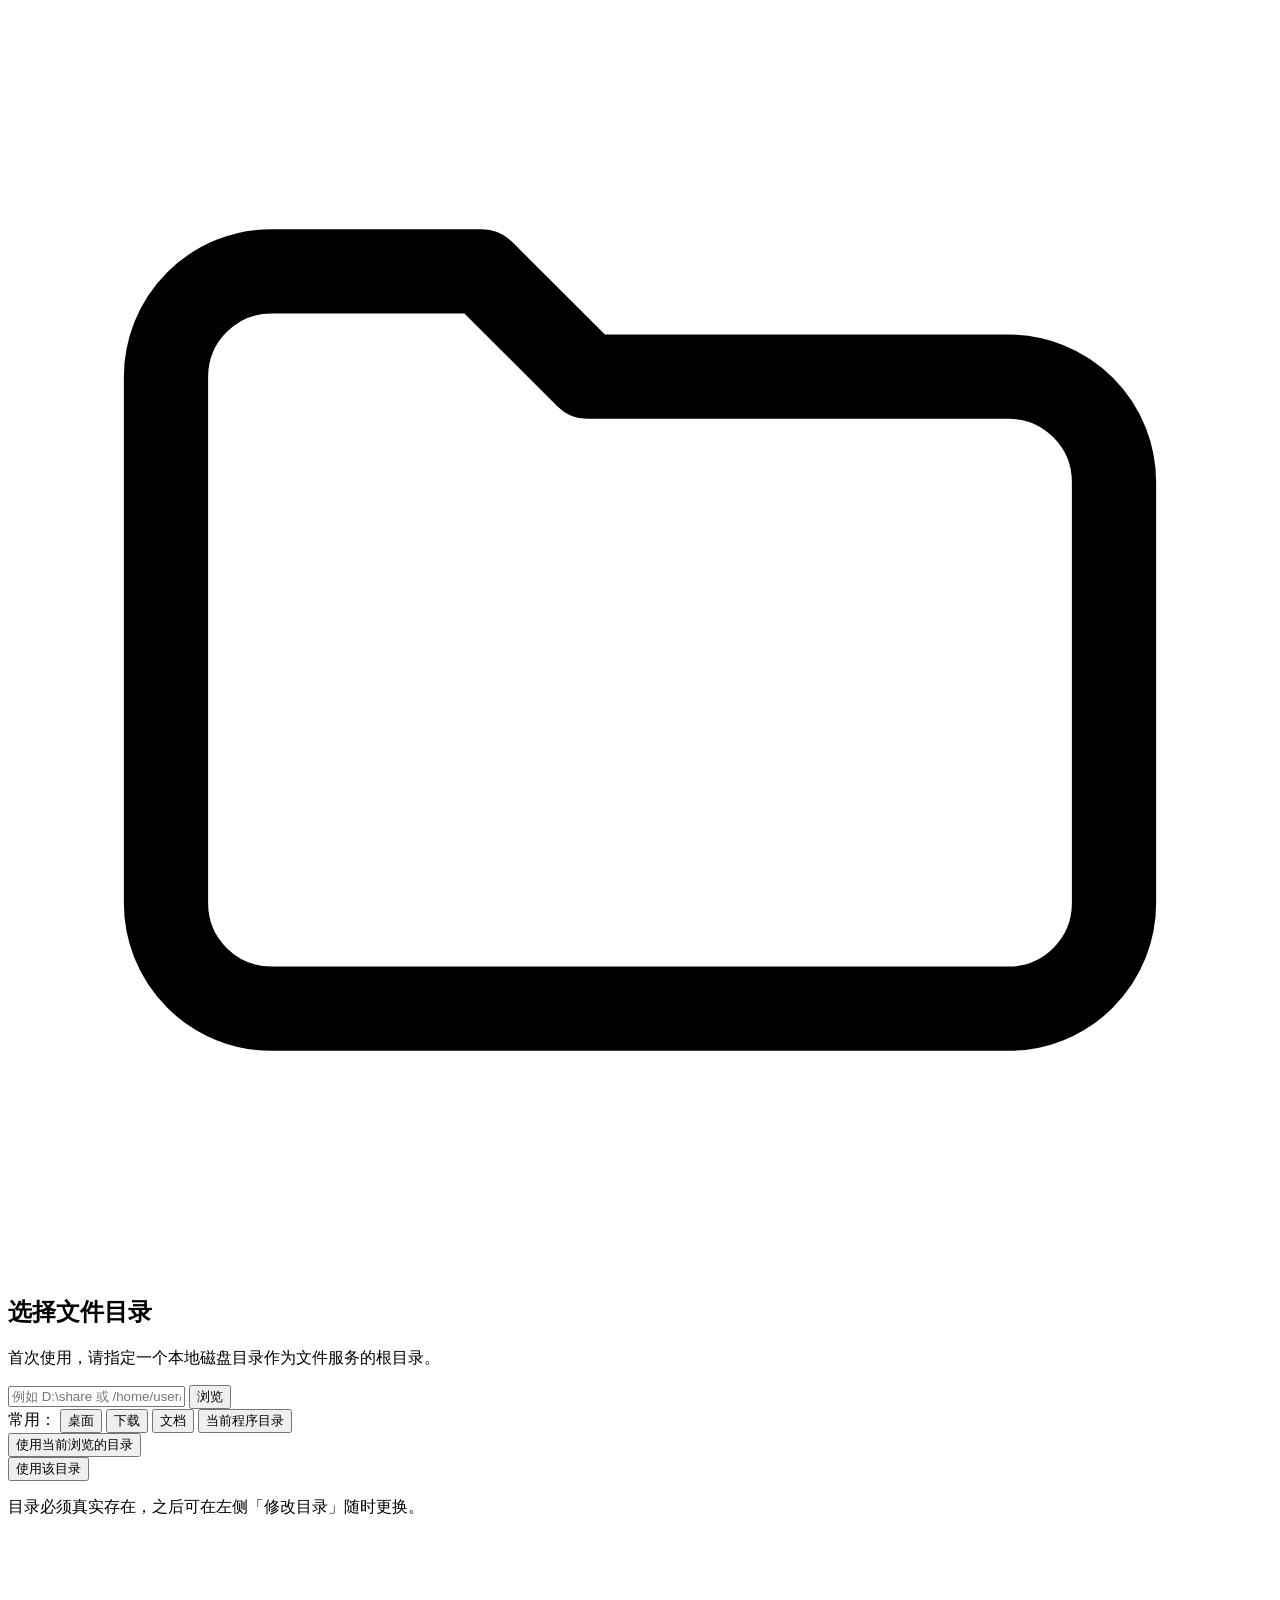
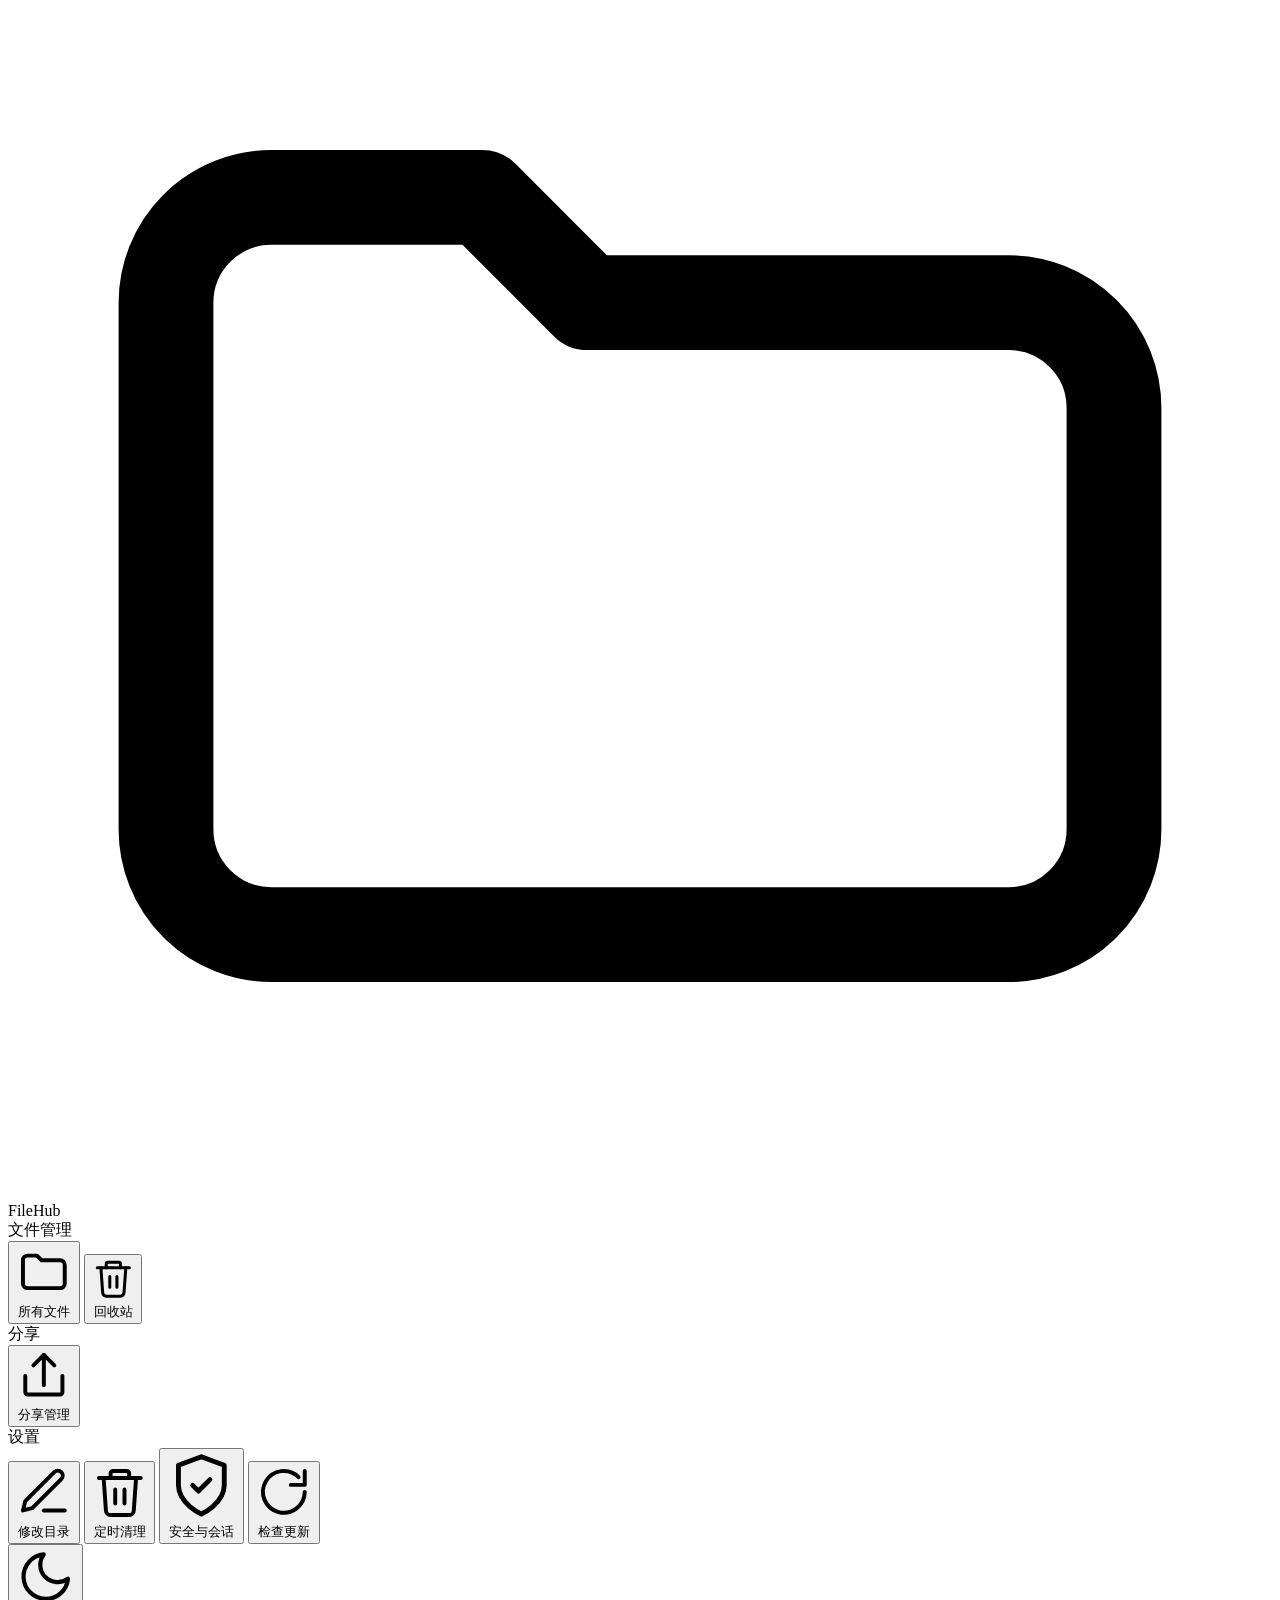
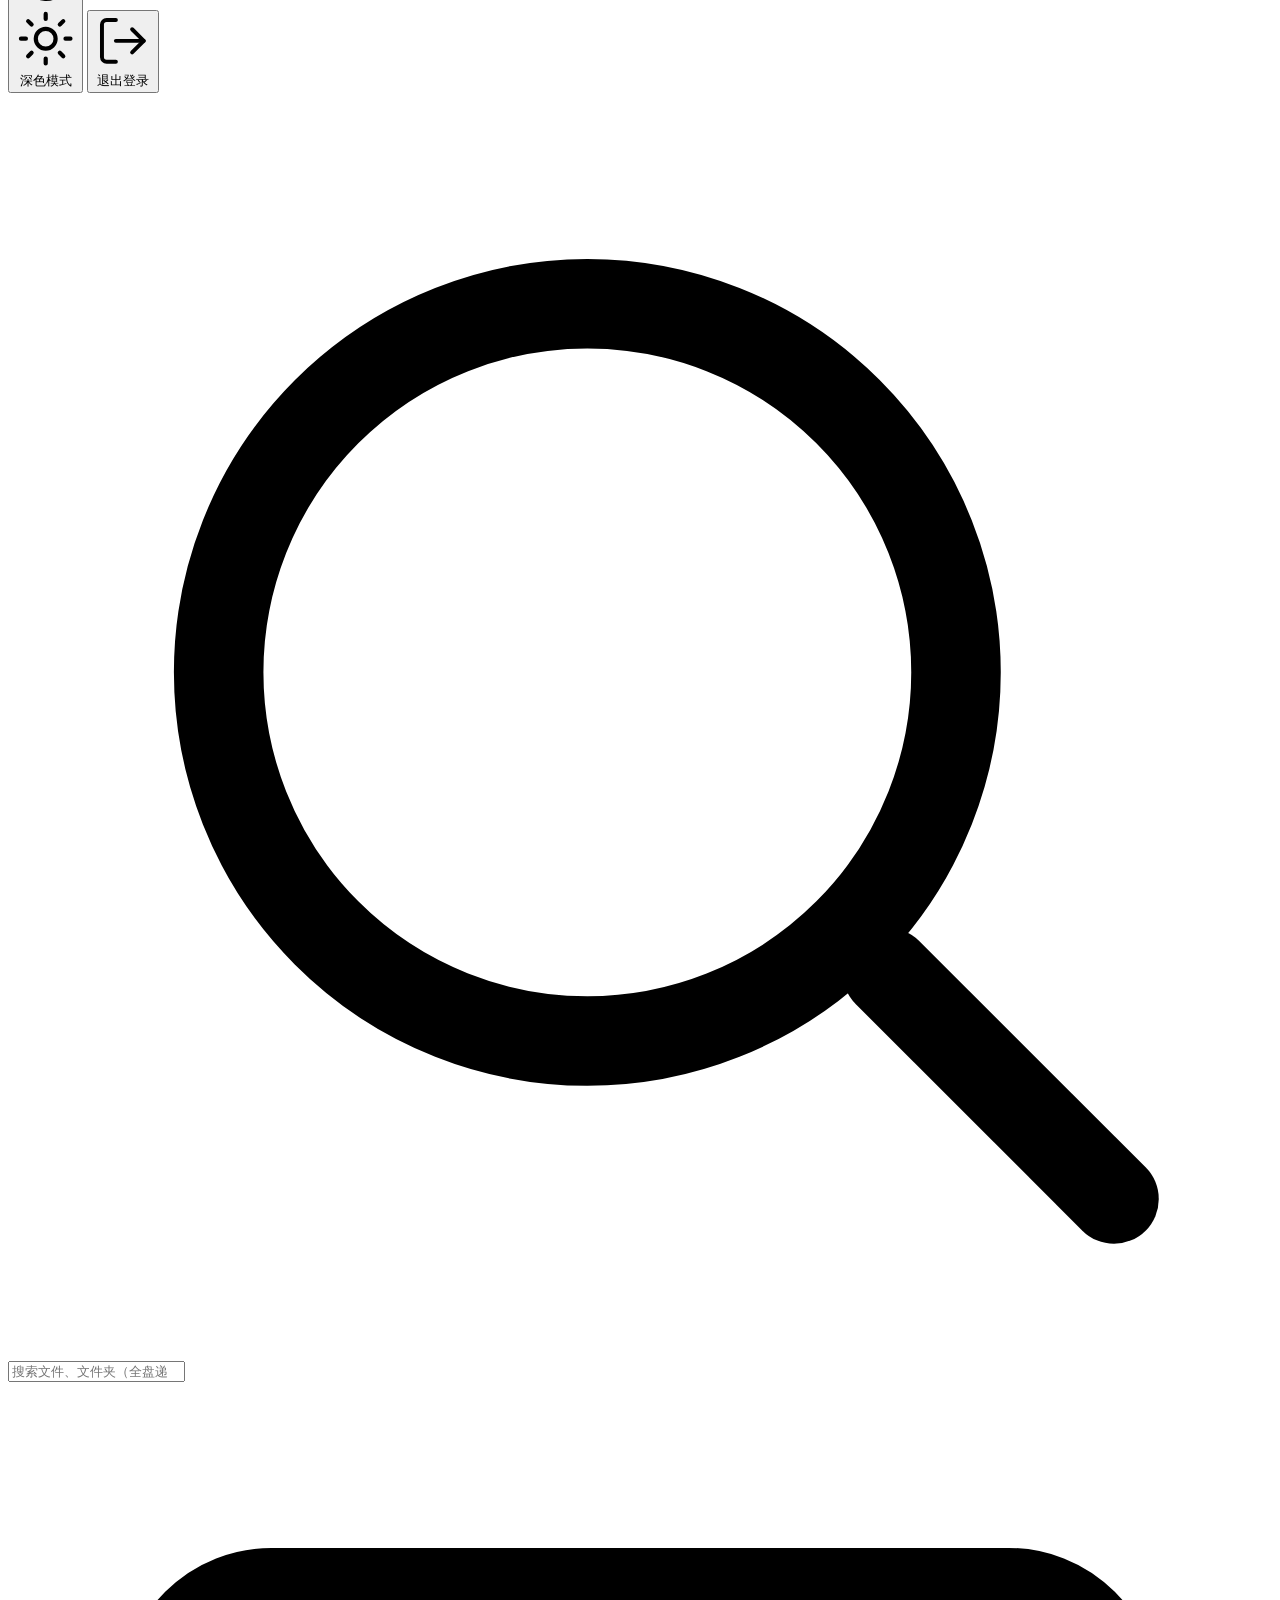
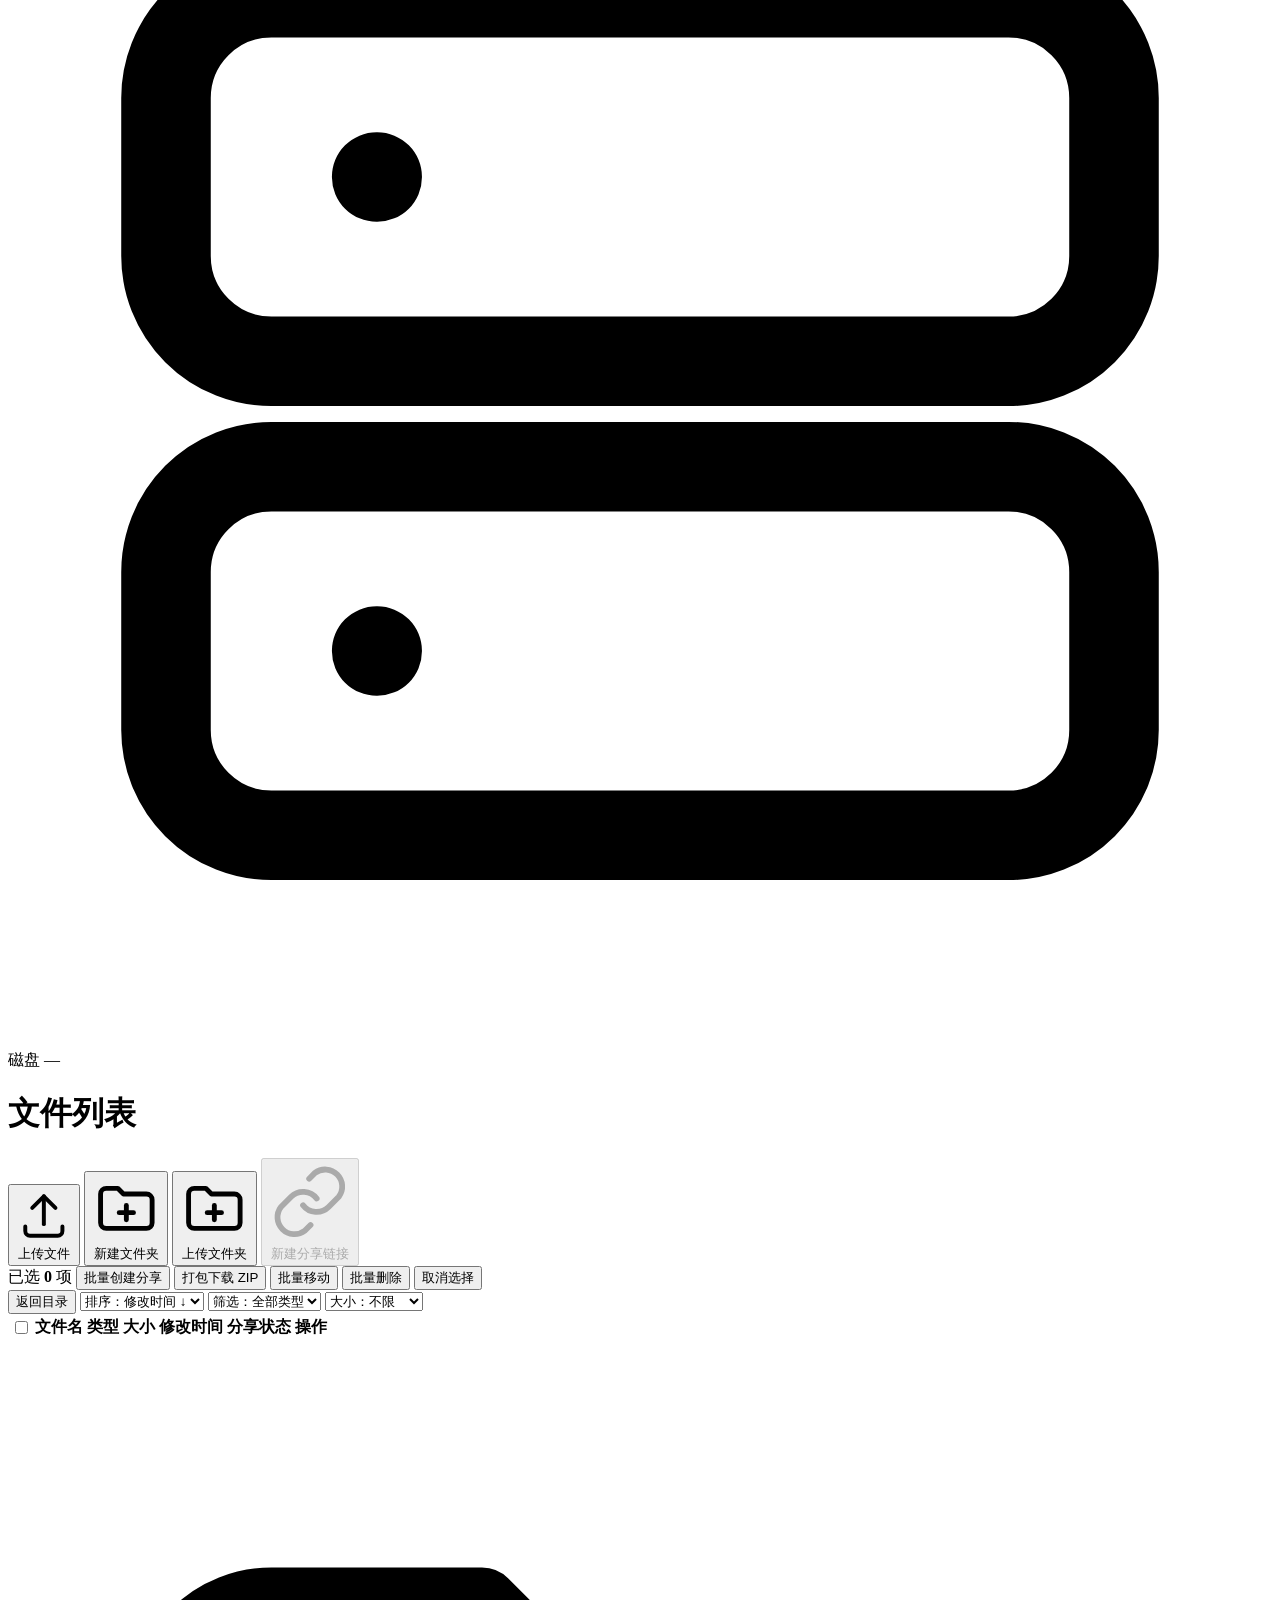
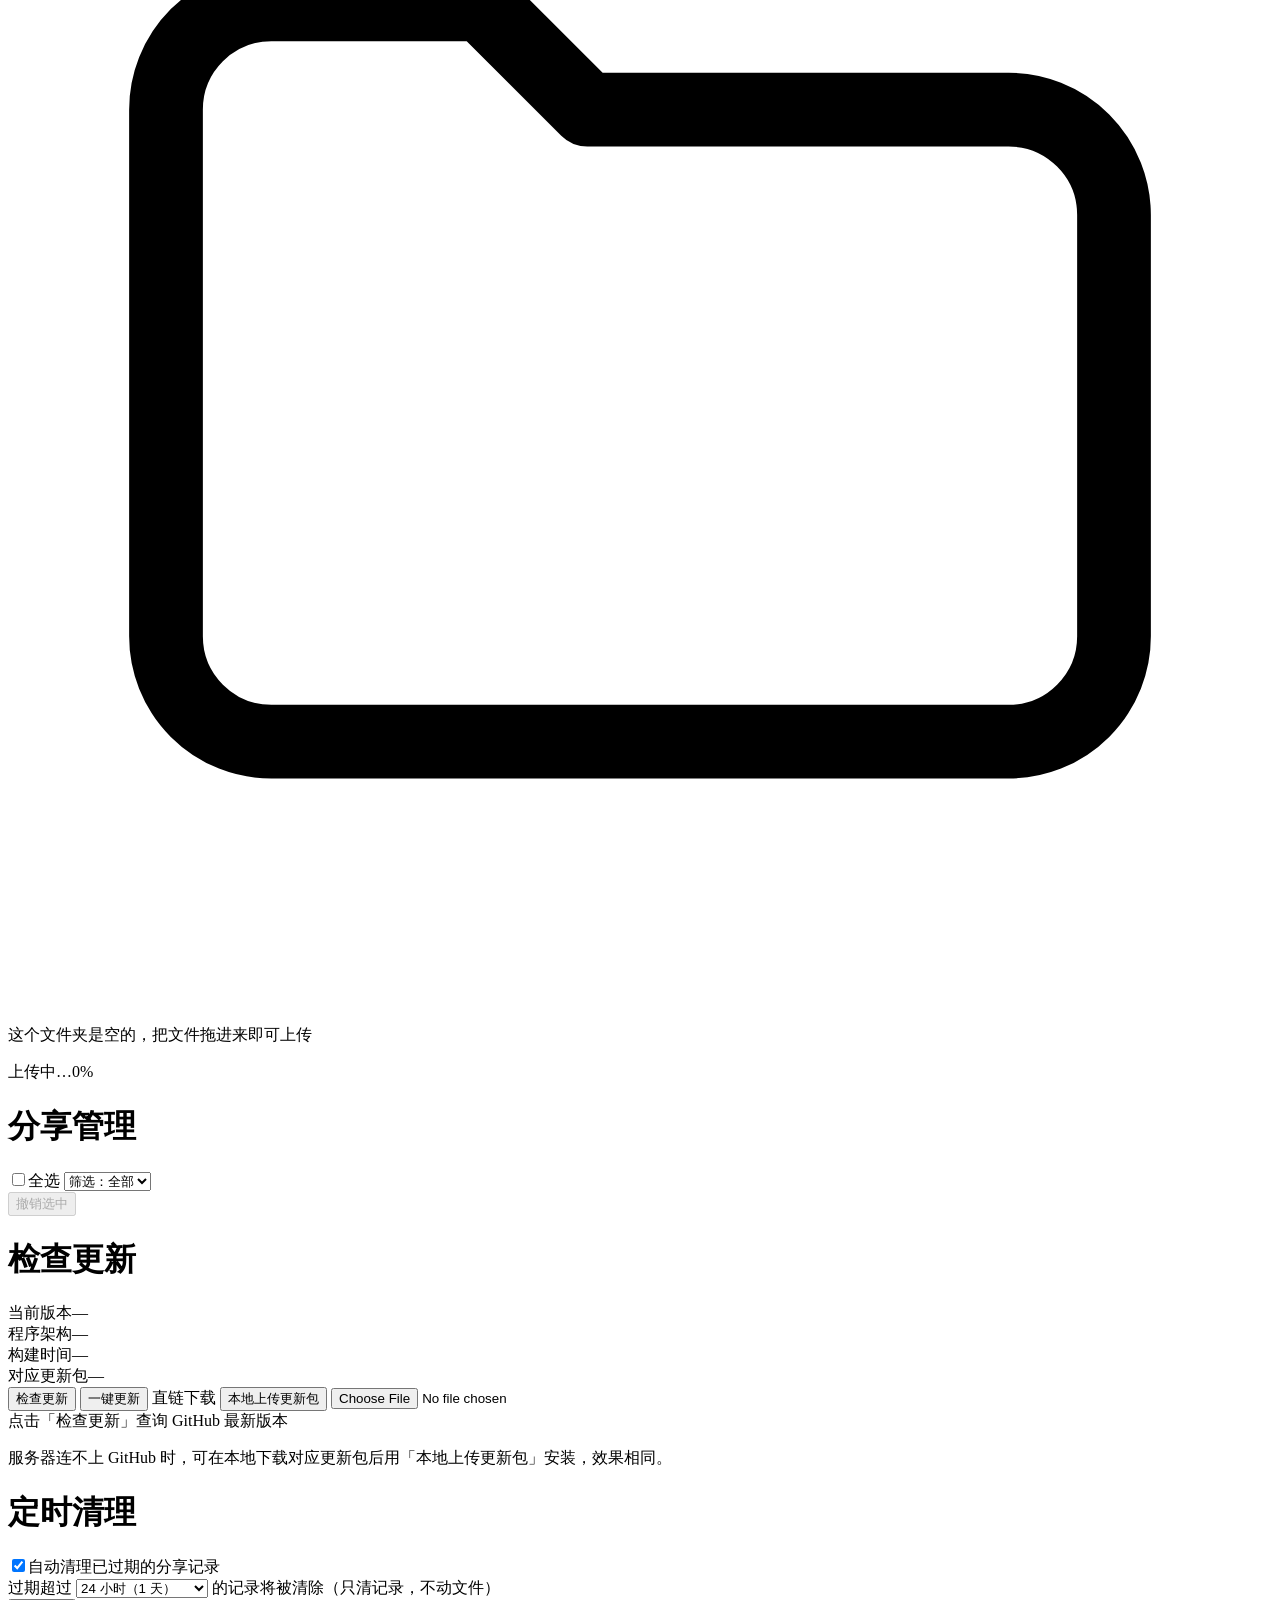
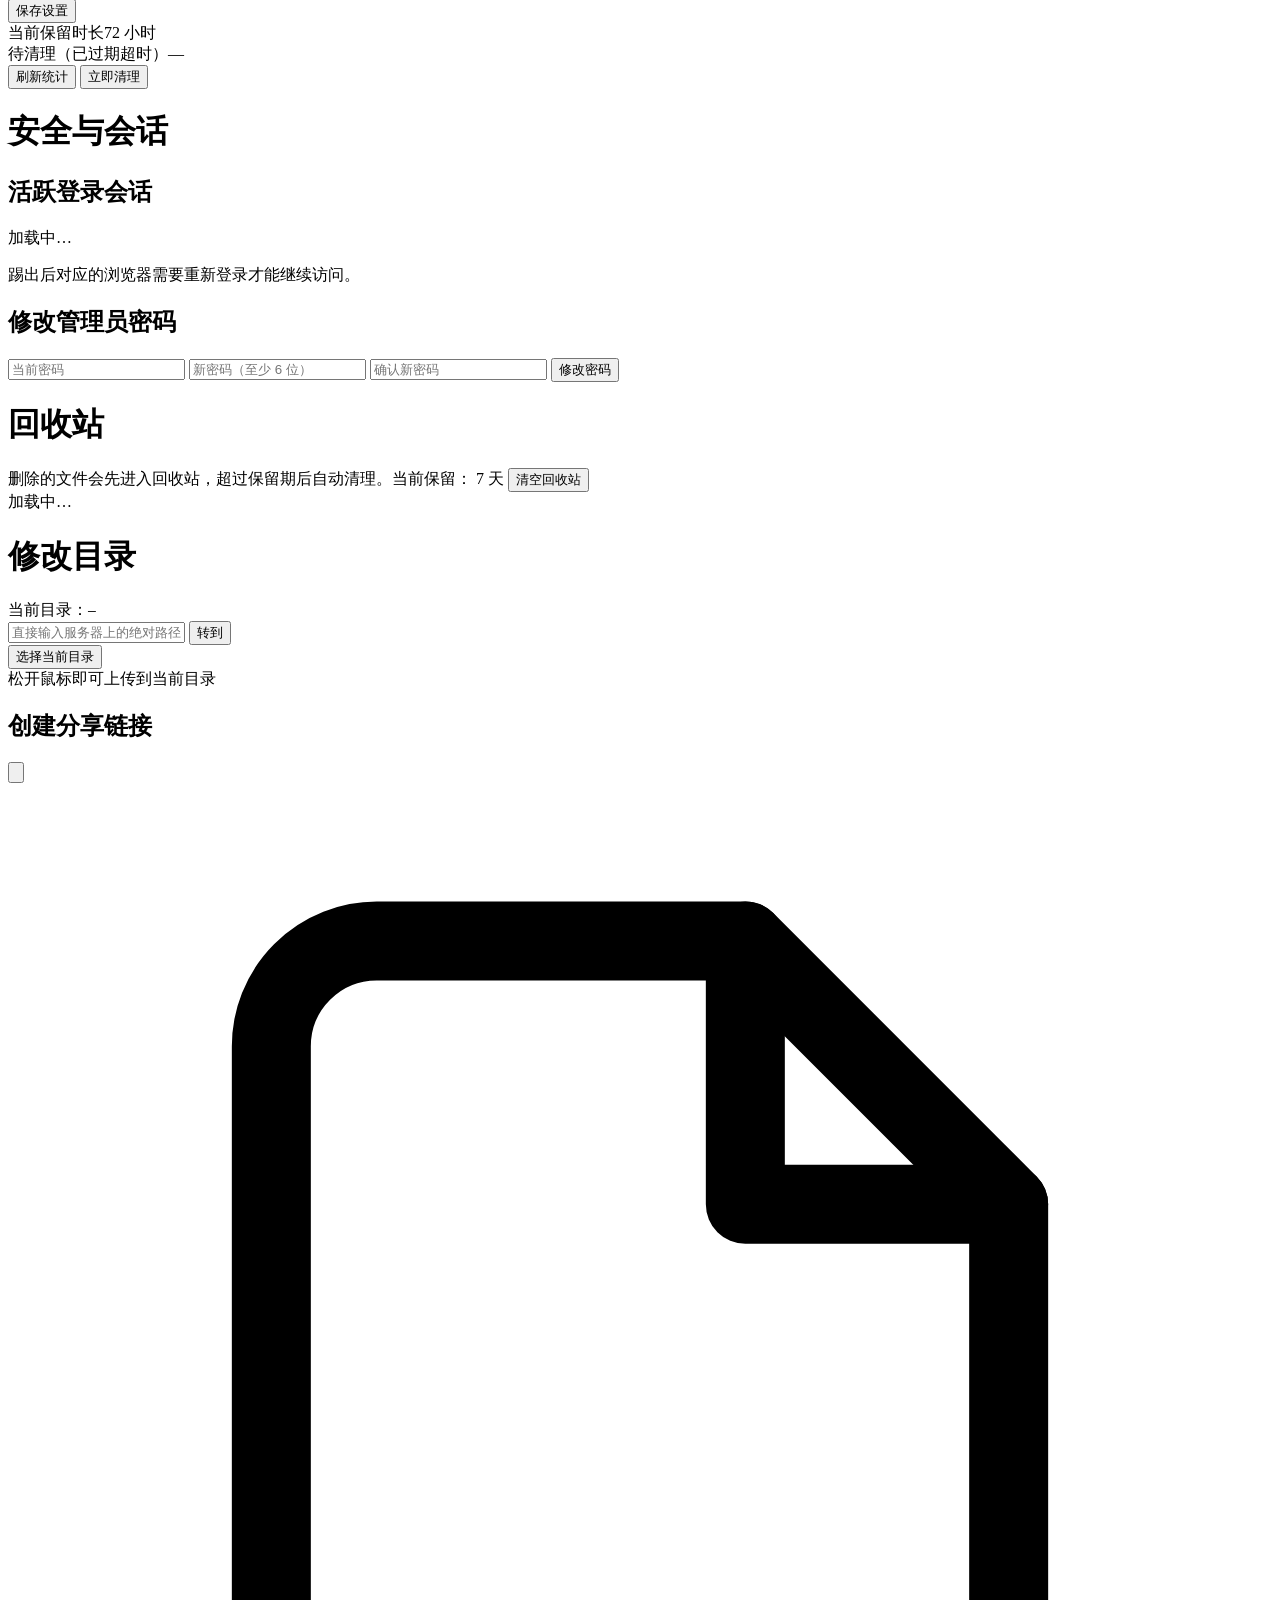
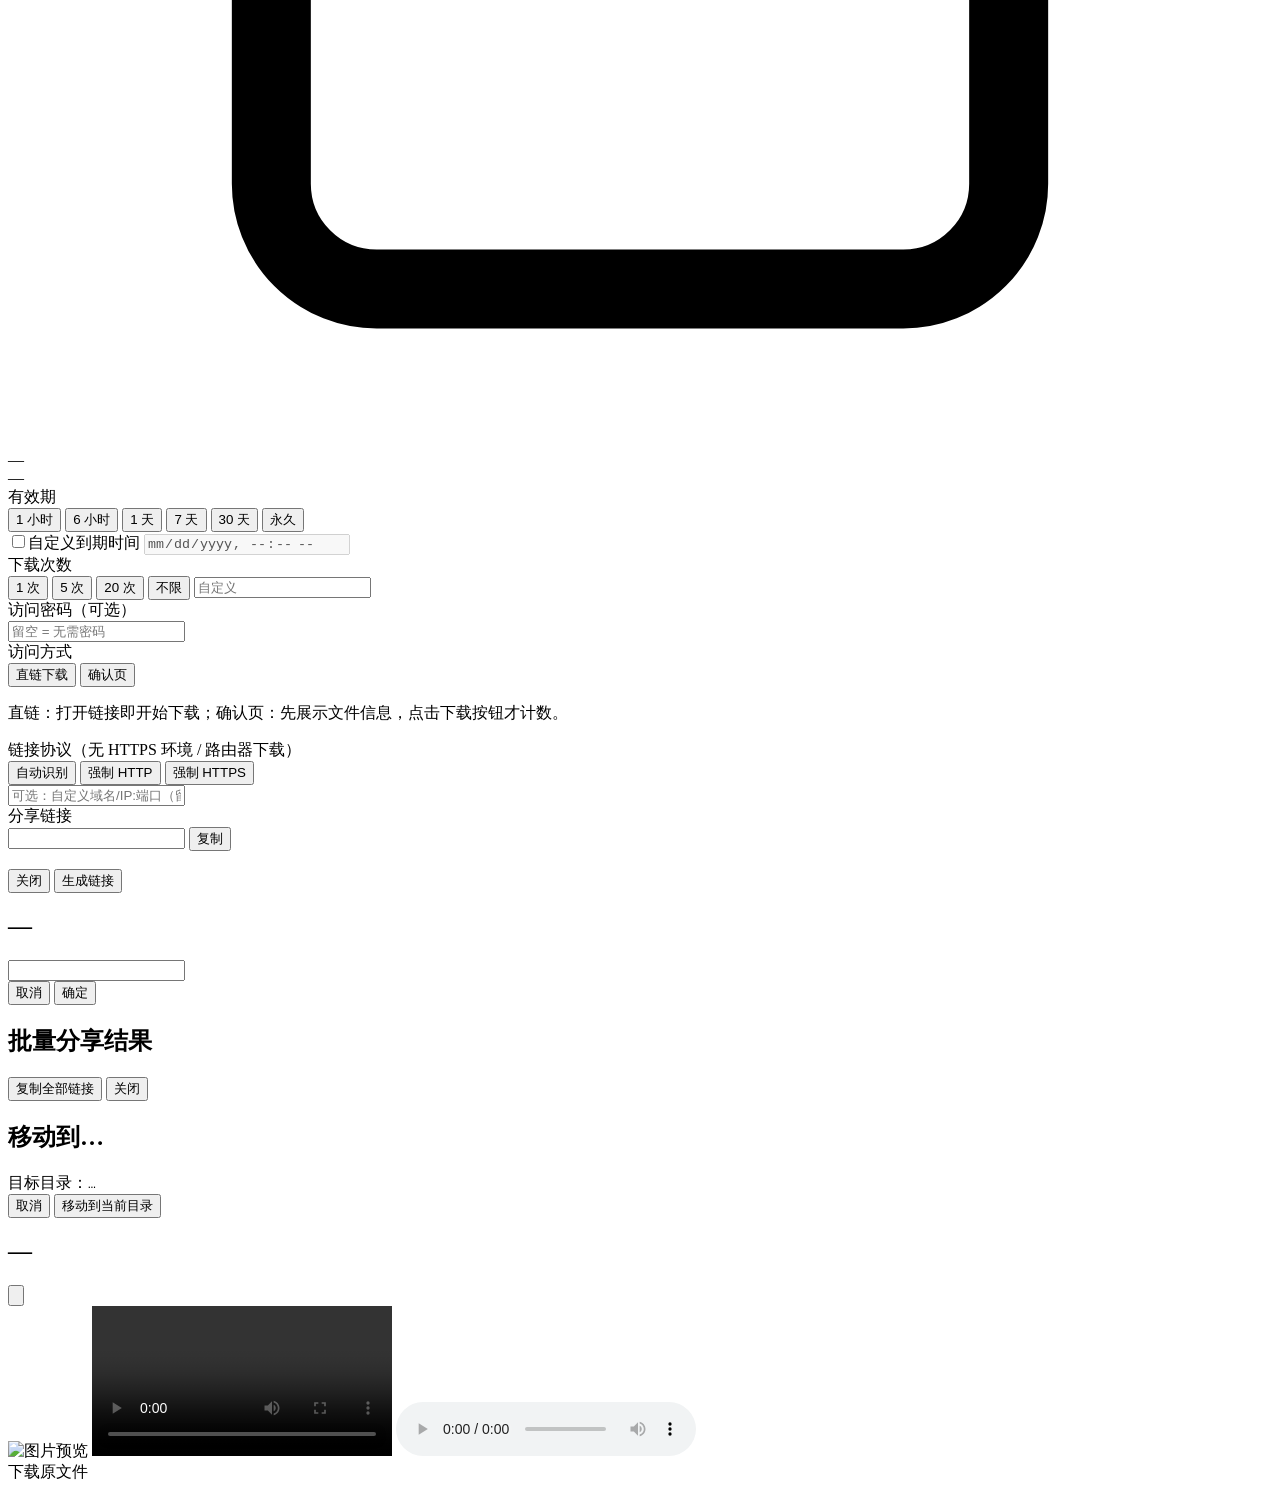
==== public/index.html @ 8bb2136a "chore: 仓库重建后的首个提交（含本轮缺陷修复与手机端优化） 仓库此前被删除重建，历史自本次提交重新开始。  内容：单文件自建文件服务（Go，零第三方依赖）—— 目录浏览 / 上传 / 删除、 带" ====
<!DOCTYPE html>
<html lang="zh-CN">
<head>
<meta charset="UTF-8">
<meta name="viewport" content="width=device-width, initial-scale=1, viewport-fit=cover">
<title>FileHub - 文件服务</title>
<link rel="stylesheet" href="/style.css">
<link rel="icon" href="data:image/svg+xml,<svg xmlns='http://www.w3.org/2000/svg' viewBox='0 0 100 100'><text y='.9em' font-size='90'>📁</text></svg>">
<script>
/* 首帧前确定主题：本地记忆优先，否则跟随系统。必须在 CSS 渲染前执行，避免暗色闪白 */
(function () {
  try {
    var t = localStorage.getItem('fh-theme');
    if (t !== 'dark' && t !== 'light') {
      t = (window.matchMedia && matchMedia('(prefers-color-scheme: dark)').matches) ? 'dark' : 'light';
    }
    document.documentElement.dataset.theme = t;
  } catch (e) { document.documentElement.dataset.theme = 'light'; }
})();
</script>
</head>
<body class="preload">

<!-- ====== 初次设置 ====== -->
<section id="setup" class="setup hidden">
  <div class="setup-card">
    <div class="setup-icon">
      <svg viewBox="0 0 24 24" fill="none" stroke="currentColor" stroke-width="1.6" stroke-linecap="round" stroke-linejoin="round">
        <path d="M3 7a2 2 0 0 1 2-2h4l2 2h8a2 2 0 0 1 2 2v8a2 2 0 0 1-2 2H5a2 2 0 0 1-2-2z"/>
      </svg>
    </div>
    <h1>选择文件目录</h1>
    <p class="sub">首次使用，请指定一个本地磁盘目录作为文件服务的根目录。</p>
    <div class="field">
      <input id="setup-path" type="text" placeholder="例如 D:\share 或 /home/user/share" autocomplete="off">
      <button id="setup-browse" class="btn btn-soft">浏览</button>
    </div>
    <div class="quick-row">
      <span class="quick-label">常用：</span>
      <button class="chip" data-quick="__desktop__">桌面</button>
      <button class="chip" data-quick="__downloads__">下载</button>
      <button class="chip" data-quick="__docs__">文档</button>
      <button class="chip" data-quick="__cwd__">当前程序目录</button>
    </div>
    <div id="setup-browser" class="hidden">
      <div id="dir-crumb-setup" class="crumb crumb-modal"></div>
      <div id="dir-list-setup" class="dir-list"></div>
      <button id="setup-dir-ok" class="btn btn-soft btn-block">使用当前浏览的目录</button>
    </div>
    <button id="setup-confirm" class="btn btn-primary btn-block">使用该目录</button>
    <p class="hint">目录必须真实存在，之后可在左侧「修改目录」随时更换。</p>
  </div>
</section>

<!-- ====== 主界面 ====== -->
<div id="main" class="app hidden">

  <!-- 侧边栏 -->
  <aside class="sidebar">
    <div class="logo">
      <span class="logo-ic">
        <svg viewBox="0 0 24 24" fill="none" stroke="currentColor" stroke-width="1.8" stroke-linecap="round" stroke-linejoin="round"><path d="M3 7a2 2 0 0 1 2-2h4l2 2h8a2 2 0 0 1 2 2v8a2 2 0 0 1-2 2H5a2 2 0 0 1-2-2z"/></svg>
      </span>
      FileHub
    </div>

    <nav class="nav">
      <div class="nav-group">文件管理</div>
      <button class="nav-item active" id="nav-files" data-view="files">
        <svg viewBox="0 0 24 24" fill="none" stroke="currentColor" stroke-width="1.7" stroke-linecap="round" stroke-linejoin="round"><path d="M3 7a2 2 0 0 1 2-2h4l2 2h8a2 2 0 0 1 2 2v8a2 2 0 0 1-2 2H5a2 2 0 0 1-2-2z"/></svg>
        所有文件
      </button>
      <button class="nav-item" id="nav-trash" data-view="trash">
        <svg viewBox="0 0 24 24" fill="none" stroke="currentColor" stroke-width="1.7" stroke-linecap="round" stroke-linejoin="round"><path d="M3 6h18"/><path d="M8 6V4a1 1 0 0 1 1-1h6a1 1 0 0 1 1 1v2"/><path d="M19 6l-1 14a2 2 0 0 1-2 2H8a2 2 0 0 1-2-2L5 6"/><path d="M10 11v6M14 11v6"/></svg>
        回收站
      </button>

      <div class="nav-group">分享</div>
      <button class="nav-item" id="nav-share-mgr" data-view="shares">
        <svg viewBox="0 0 24 24" fill="none" stroke="currentColor" stroke-width="1.7" stroke-linecap="round" stroke-linejoin="round"><path d="M4 12v7a1 1 0 0 0 1 1h14a1 1 0 0 0 1-1v-7"/><path d="M12 3v13"/><path d="m7.5 7.5 4.5-4.5 4.5 4.5"/></svg>
        分享管理
      </button>

      <div class="nav-group">设置</div>
      <button class="nav-item" id="nav-chdir" data-view="chdir">
        <svg viewBox="0 0 24 24" fill="none" stroke="currentColor" stroke-width="1.7" stroke-linecap="round" stroke-linejoin="round"><path d="M12 20h9"/><path d="M16.5 3.5a2.1 2.1 0 0 1 3 3L7 19l-4 1 1-4z"/></svg>
        修改目录
      </button>
      <button class="nav-item" id="nav-tidy" data-view="tidy">
        <svg viewBox="0 0 24 24" fill="none" stroke="currentColor" stroke-width="1.7" stroke-linecap="round" stroke-linejoin="round"><path d="M3 6h18"/><path d="M8 6V4a1 1 0 0 1 1-1h6a1 1 0 0 1 1 1v2"/><path d="M19 6l-1 14a2 2 0 0 1-2 2H8a2 2 0 0 1-2-2L5 6"/><path d="M10 11v6M14 11v6"/></svg>
        定时清理
      </button>
      <button class="nav-item" id="nav-security" data-view="security">
        <svg viewBox="0 0 24 24" fill="none" stroke="currentColor" stroke-width="1.7" stroke-linecap="round" stroke-linejoin="round"><path d="M12 22s8-3.6 8-10V5l-8-3-8 3v7c0 6.4 8 10 8 10z"/><path d="m9 12 2 2 4-4"/></svg>
        安全与会话
      </button>
      <button class="nav-item" id="nav-update" data-view="update">
        <svg viewBox="0 0 24 24" fill="none" stroke="currentColor" stroke-width="1.7" stroke-linecap="round" stroke-linejoin="round"><path d="M21 12a9 9 0 1 1-2.64-6.36"/><path d="M21 3v6h-6"/></svg>
        检查更新
      </button>
    </nav>

    <div class="sidebar-foot">
      <button class="nav-item" id="btn-theme" title="切换深色/浅色主题">
        <svg id="ic-moon" viewBox="0 0 24 24" fill="none" stroke="currentColor" stroke-width="1.7" stroke-linecap="round" stroke-linejoin="round"><path d="M21 12.8A9 9 0 1 1 11.2 3a7 7 0 0 0 9.8 9.8z"/></svg>
        <svg id="ic-sun" class="hidden" viewBox="0 0 24 24" fill="none" stroke="currentColor" stroke-width="1.7" stroke-linecap="round" stroke-linejoin="round"><circle cx="12" cy="12" r="4"/><path d="M12 2v2M12 20v2M4.9 4.9l1.4 1.4M17.7 17.7l1.4 1.4M2 12h2M20 12h2M4.9 19.1l1.4-1.4M17.7 6.3l1.4-1.4"/></svg>
        <span id="theme-label">深色模式</span>
      </button>
      <button class="nav-item logout-item" id="btn-logout">
        <svg viewBox="0 0 24 24" fill="none" stroke="currentColor" stroke-width="1.7" stroke-linecap="round" stroke-linejoin="round"><path d="M9 21H5a2 2 0 0 1-2-2V5a2 2 0 0 1 2-2h4"/><path d="m16 17 5-5-5-5"/><path d="M21 12H9"/></svg>
        退出登录
      </button>
    </div>
  </aside>

  <!-- 右侧主区 -->
  <div class="content">
    <header class="topbar" id="topbar">
      <div class="search-wrap">
        <svg class="ic" viewBox="0 0 24 24" fill="none" stroke="currentColor" stroke-width="1.7" stroke-linecap="round" stroke-linejoin="round"><circle cx="11" cy="11" r="7"/><path d="m21 21-4.3-4.3"/></svg>
        <input id="search-input" type="search" placeholder="搜索文件、文件夹（全盘递归）" autocomplete="off">
      </div>
      <div class="disk-pill" id="disk-pill" title="磁盘空间">
        <svg viewBox="0 0 24 24" fill="none" stroke="currentColor" stroke-width="1.7" stroke-linecap="round" stroke-linejoin="round"><rect x="3" y="4" width="18" height="7" rx="2"/><rect x="3" y="13" width="18" height="7" rx="2"/><path d="M7 7.5h.01M7 16.5h.01"/></svg>
        <span class="pill-label">磁盘</span>
        <span id="disk-pill-pct">—</span>
        <div class="bar slim pill-bar"><div id="disk-pill-bar" class="bar-inner"></div></div>
        <span id="disk-pill-free" class="pill-free"></span>
      </div>
    </header>
    <div class="crumbbar" id="crumbbar">
      <nav id="crumb" class="crumb"></nav>
    </div>

    <main class="page">
      <div id="view-files" class="view">
      <div class="page-head">
        <h1 id="page-title">文件列表</h1>
      </div>

      <div class="actions-row">
        <button id="btn-upload" class="btn btn-primary">
          <svg class="ic" viewBox="0 0 24 24" fill="none" stroke="currentColor" stroke-width="1.7" stroke-linecap="round" stroke-linejoin="round"><path d="M12 16V4"/><path d="m7 9 5-5 5 5"/><path d="M4 17v2a2 2 0 0 0 2 2h12a2 2 0 0 0 2-2v-2"/></svg>
          上传文件
        </button>
        <button id="btn-mkdir" class="btn btn-soft">
          <svg class="ic" viewBox="0 0 24 24" fill="none" stroke="currentColor" stroke-width="1.7" stroke-linecap="round" stroke-linejoin="round"><path d="M3 7a2 2 0 0 1 2-2h4l2 2h8a2 2 0 0 1 2 2v8a2 2 0 0 1-2 2H5a2 2 0 0 1-2-2z"/><path d="M12 11v5"/><path d="M9.5 13.5h5"/></svg>
          新建文件夹
        </button>
        <button id="btn-upload-dir" class="btn btn-soft" title="上传整个文件夹（含子目录）">
          <svg class="ic" viewBox="0 0 24 24" fill="none" stroke="currentColor" stroke-width="1.7" stroke-linecap="round" stroke-linejoin="round"><path d="M3 7a2 2 0 0 1 2-2h4l2 2h8a2 2 0 0 1 2 2v8a2 2 0 0 1-2 2H5a2 2 0 0 1-2-2z"/><path d="M12 11v5"/><path d="M9.5 13.5h5"/></svg>
          上传文件夹
        </button>
        <button id="btn-share-new" class="btn btn-soft" disabled>
          <svg class="ic" viewBox="0 0 24 24" fill="none" stroke="currentColor" stroke-width="1.7" stroke-linecap="round" stroke-linejoin="round"><path d="M10 13a5 5 0 0 0 7.5.5l3-3a5 5 0 0 0-7-7l-1.7 1.7"/><path d="M14 11a5 5 0 0 0-7.5-.5l-3 3a5 5 0 0 0 7 7l1.7-1.7"/></svg>
          新建分享链接
        </button>
        <input id="file-input" type="file" multiple hidden>
        <input id="dir-input" type="file" webkitdirectory multiple hidden>
      </div>

      <div id="batch-bar" class="batch-bar hidden">
        <span>已选 <b id="batch-count">0</b> 项</span>
        <button id="batch-share" class="btn btn-primary mini">批量创建分享</button>
        <button id="batch-zip" class="btn btn-primary mini">打包下载 ZIP</button>
        <button id="batch-move" class="btn btn-soft mini">批量移动</button>
        <button id="batch-del" class="btn btn-soft mini btn-danger">批量删除</button>
        <button id="batch-clear" class="btn btn-soft mini">取消选择</button>
      </div>

      <div class="card">
        <div class="table-top">
          <span id="count-info" class="count-info"></span>
          <div class="table-top-right">
            <button id="search-clear" class="btn btn-soft mini hidden">返回目录</button>
            <select id="sort-select" class="input-sm">
              <option value="time-desc">排序：修改时间 ↓</option>
              <option value="time-asc">排序：修改时间 ↑</option>
              <option value="name-asc">排序：名称 ↑</option>
              <option value="name-desc">排序：名称 ↓</option>
              <option value="size-desc">排序：大小 ↓</option>
              <option value="size-asc">排序：大小 ↑</option>
            </select>
            <select id="filter-select" class="input-sm">
              <option value="all">筛选：全部类型</option>
              <option value="file">筛选：仅文件</option>
              <option value="dir">筛选：仅文件夹</option>
            </select>
            <select id="size-select" class="input-sm">
              <option value="all">大小：不限</option>
              <option value="gt-100mb">大于 100 MB</option>
              <option value="gt-1gb">大于 1 GB</option>
              <option value="lt-1mb">小于 1 MB</option>
            </select>
          </div>
        </div>
        <div class="table-wrap">
          <table class="table">
            <thead>
              <tr>
                <th class="th-check"><input type="checkbox" id="check-all" class="row-check" title="全选"></th>
                <th>文件名</th><th>类型</th><th>大小</th><th>修改时间</th><th>分享状态</th><th>操作</th>
              </tr>
            </thead>
            <tbody id="list"></tbody>
          </table>
        </div>
        <div id="empty" class="empty hidden">
          <svg viewBox="0 0 24 24" fill="none" stroke="currentColor" stroke-width="1.4" stroke-linecap="round" stroke-linejoin="round"><path d="M3 7a2 2 0 0 1 2-2h4l2 2h8a2 2 0 0 1 2 2v8a2 2 0 0 1-2 2H5a2 2 0 0 1-2-2z"/></svg>
          <p>这个文件夹是空的，把文件拖进来即可上传</p>
        </div>
      </div>

      <div id="upload-progress" class="progress-card hidden">
        <div class="progress-head"><span id="progress-name">上传中…</span><span id="progress-pct">0%</span></div>
        <div class="bar"><div id="progress-bar" class="bar-inner"></div></div>
      </div>
      </div>

      <!-- ====== 分享管理视图 ====== -->
      <div id="view-shares" class="view hidden">
        <div class="page-head">
          <h1>分享管理</h1>
        </div>
        <div class="card">
          <div class="table-top">
            <label class="switch"><input type="checkbox" id="share-check-all" class="row-check"><span>全选</span></label>
            <select id="share-filter" class="input-sm">
              <option value="all">筛选：全部</option>
              <option value="alive">有效分享</option>
              <option value="expired">已过期</option>
              <option value="pw">带密码分享</option>
              <option value="direct">直链分享</option>
            </select>
            <span id="share-count" class="count-info"></span>
            <div class="table-top-right">
              <button id="share-batch-revoke" class="btn btn-soft mini btn-danger" disabled>撤销选中</button>
            </div>
          </div>
          <div id="mgr-list" class="mgr-list view-list"></div>
        </div>
      </div>

      <!-- ====== 检查更新视图 ====== -->
      <div id="view-update" class="view hidden">
        <div class="page-head">
          <h1>检查更新</h1>
        </div>
        <div class="card upd-card">
          <div class="upd-grid">
            <div class="upd-item"><span class="upd-label">当前版本</span><span id="upd-version" class="upd-val">—</span></div>
            <div class="upd-item"><span class="upd-label">程序架构</span><span id="upd-arch" class="upd-val">—</span></div>
            <div class="upd-item"><span class="upd-label">构建时间</span><span id="upd-build" class="upd-val">—</span></div>
            <div class="upd-item"><span class="upd-label">对应更新包</span><span id="upd-asset" class="upd-val">—</span></div>
          </div>
          <div class="upd-actions">
            <button id="upd-check" class="btn btn-primary">检查更新</button>
            <button id="upd-online" class="btn btn-primary hidden">一键更新</button>
            <a id="upd-download" class="btn btn-soft hidden" target="_blank" rel="noopener">直链下载</a>
            <button id="ver-upload-link" class="btn btn-soft">本地上传更新包</button>
            <input type="file" id="ver-upload" class="hidden" accept="application/octet-stream,.exe">
          </div>
          <div id="update-status" class="upd-status">点击「检查更新」查询 GitHub 最新版本</div>
          <div id="upd-cur-notes" class="upd-changelog hidden"></div>
          <div id="upd-new-notes" class="upd-changelog hidden"></div>
        </div>
        <p class="footer-note">服务器连不上 GitHub 时，可在本地下载对应更新包后用「本地上传更新包」安装，效果相同。</p>
      </div>

      <!-- ====== 定时清理视图 ====== -->
      <div id="view-tidy" class="view hidden">
        <div class="page-head">
          <h1>定时清理</h1>
        </div>
        <div class="card chdir-card">
          <div class="tidy-cfg">
            <label class="switch">
              <input type="checkbox" id="tidy-enabled" checked><span>自动清理已过期的分享记录</span>
            </label>
            <div class="tidy-hours-row">
              <span>过期超过</span>
              <select id="tidy-hours" class="input-sm">
                <option value="24">24 小时（1 天）</option>
                <option value="72">72 小时（3 天）</option>
                <option value="168">168 小时（7 天）</option>
                <option value="720">720 小时（30 天）</option>
              </select>
              <span>的记录将被清除（只清记录，不动文件）</span>
            </div>
            <button id="tidy-save" class="btn btn-primary mini">保存设置</button>
          </div>
          <div class="tidy-stats">
            <div class="upd-item"><span class="upd-label">当前保留时长</span><span class="upd-val"><span id="tidy-grace2">72</span> 小时</span></div>
            <div class="upd-item"><span class="upd-label">待清理（已过期超时）</span><span class="upd-val" id="tidy-pending">—</span></div>
          </div>
          <div class="upd-actions">
            <button id="tidy-refresh" class="btn btn-soft">刷新统计</button>
            <button id="tidy-run" class="btn btn-primary">立即清理</button>
          </div>
          <div id="tidy-status" class="upd-status"></div>
        </div>
      </div>

      <!-- ====== 安全与会话视图 ====== -->
      <div id="view-security" class="view hidden">
        <div class="page-head">
          <h1>安全与会话</h1>
        </div>
        <div class="card chdir-card">
          <h2 class="sec-title">活跃登录会话</h2>
          <div id="sess-list" class="sess-list"><div class="mgr-empty">加载中…</div></div>
          <p class="hint">踢出后对应的浏览器需要重新登录才能继续访问。</p>
        </div>
        <div class="card chdir-card">
          <h2 class="sec-title">修改管理员密码</h2>
          <div class="pw-form">
            <input type="password" id="pw-old" class="input-sm" placeholder="当前密码" autocomplete="current-password">
            <input type="password" id="pw-new" class="input-sm" placeholder="新密码（至少 6 位）" autocomplete="new-password">
            <input type="password" id="pw-new2" class="input-sm" placeholder="确认新密码" autocomplete="new-password">
            <button id="pw-save" class="btn btn-primary">修改密码</button>
          </div>
          <div id="pw-status" class="upd-status"></div>
        </div>
      </div>

      <!-- ====== 回收站视图 ====== -->
      <div id="view-trash" class="view hidden">
        <div class="page-head">
          <h1>回收站</h1>
        </div>
        <div class="card chdir-card">
          <div class="tidy-cfg">
            <div class="tidy-hours-row" style="margin:0">
              <span>删除的文件会先进入回收站，超过保留期后自动清理。当前保留：</span>
              <span class="upd-val"><span id="trash-days">7</span> 天</span>
              <button id="trash-clear" class="btn btn-soft mini btn-danger" style="margin-left:auto">清空回收站</button>
            </div>
          </div>
          <div id="trash-list" class="mgr-list view-list" style="max-height:none"><div class="mgr-empty">加载中…</div></div>
        </div>
      </div>

      <!-- ====== 修改目录视图 ====== -->
      <div id="view-chdir" class="view hidden">
        <div class="page-head">
          <h1>修改目录</h1>
        </div>
        <div class="card chdir-card">
          <div class="chdir-current">当前目录：<code id="chdir-current">—</code></div>
          <div class="chdir-input">
            <input id="chdir-path" class="input-sm" placeholder="直接输入服务器上的绝对路径，如 /mnt 或 D:\share" autocomplete="off">
            <button id="chdir-go" class="btn btn-soft">转到</button>
          </div>
          <div id="dir-crumb" class="crumb crumb-modal"></div>
          <div id="dir-list" class="dir-list"></div>
          <div class="chdir-foot">
            <button id="btn-dir-ok" class="btn btn-primary">选择当前目录</button>
          </div>
        </div>
      </div>
    </main>
  </div>

  <div id="drop-mask" class="drop-mask hidden"><div>松开鼠标即可上传到当前目录</div></div>
  <div id="toast" class="toast hidden"></div>
</div>

<!-- ====== 分享设置弹窗 ====== -->
<div id="share-modal" class="modal hidden">
  <div class="modal-card">
    <div class="modal-head">
      <h2>创建分享链接</h2>
      <button class="icon-btn" data-close>
        <svg viewBox="0 0 24 24" fill="none" stroke="currentColor" stroke-width="2" stroke-linecap="round"><path d="M6 6l12 12M18 6L6 18"/></svg>
      </button>
    </div>
    <div class="modal-body">
      <div class="file-preview">
        <svg viewBox="0 0 24 24" fill="none" stroke="currentColor" stroke-width="1.5" stroke-linecap="round" stroke-linejoin="round"><path d="M14 3H7a2 2 0 0 0-2 2v14a2 2 0 0 0 2 2h10a2 2 0 0 0 2-2V8z"/><path d="M14 3v5h5"/></svg>
        <div><div id="share-filename" class="fp-name">—</div><div id="share-filesize" class="fp-size">—</div></div>
      </div>

      <div class="group">
        <div class="group-title">有效期</div>
        <div class="seg" id="seg-expire">
          <button class="seg-item" data-sec="3600">1 小时</button>
          <button class="seg-item" data-sec="21600">6 小时</button>
          <button class="seg-item active" data-sec="86400">1 天</button>
          <button class="seg-item" data-sec="604800">7 天</button>
          <button class="seg-item" data-sec="2592000">30 天</button>
          <button class="seg-item" data-sec="0">永久</button>
        </div>
        <div class="row">
          <label class="switch">
            <input type="checkbox" id="expire-custom-toggle"><span>自定义到期时间</span>
          </label>
          <input type="datetime-local" id="expire-custom" class="input-sm" disabled>
        </div>
      </div>

      <div class="group">
        <div class="group-title">下载次数</div>
        <div class="seg" id="seg-count">
          <button class="seg-item" data-count="1">1 次</button>
          <button class="seg-item" data-count="5">5 次</button>
          <button class="seg-item" data-count="20">20 次</button>
          <button class="seg-item active" data-count="0">不限</button>
          <input type="number" id="count-custom" class="input-sm num" min="0" placeholder="自定义">
        </div>
      </div>

      <div class="group">
        <div class="group-title">访问密码（可选）</div>
        <input type="text" id="share-password" class="input-sm" placeholder="留空 = 无需密码" autocomplete="off">
      </div>

      <div class="group">
        <div class="group-title">访问方式</div>
        <div class="seg" id="seg-mode">
          <button class="seg-item active" data-mode="direct">直链下载</button>
          <button class="seg-item" data-mode="page">确认页</button>
        </div>
        <p class="hint">直链：打开链接即开始下载；确认页：先展示文件信息，点击下载按钮才计数。</p>
      </div>

      <div class="group">
        <div class="group-title">链接协议（无 HTTPS 环境 / 路由器下载）</div>
        <div class="seg" id="seg-scheme">
          <button class="seg-item active" data-scheme="auto">自动识别</button>
          <button class="seg-item" data-scheme="http">强制 HTTP</button>
          <button class="seg-item" data-scheme="https">强制 HTTPS</button>
        </div>
        <input type="text" id="host-override" class="input-sm" placeholder="可选：自定义域名/IP:端口（留空则用当前前台域名）">
      </div>

      <div id="share-result" class="result hidden">
        <div class="result-label">分享链接</div>
        <div class="result-row">
          <input id="share-url" class="input-url" readonly>
          <button id="btn-copy" class="btn btn-primary">复制</button>
        </div>
        <div class="result-qr">
          <canvas id="share-qr" width="10" height="10" title="扫码访问分享链接"></canvas>
        </div>
        <div id="share-meta" class="result-meta"></div>
      </div>
    </div>
    <div class="modal-foot">
      <button class="btn btn-soft" data-close>关闭</button>
      <button id="btn-gen" class="btn btn-primary">生成链接</button>
    </div>
  </div>
</div>

<!-- ====== 输入 / 确认对话框（自定义样式，替代浏览器原生 prompt/confirm） ====== -->
<div id="ask-modal" class="modal hidden">
  <div class="modal-card ask-card">
    <div class="modal-head"><h2 id="ask-title">—</h2></div>
    <div class="modal-body">
      <p id="ask-msg" class="ask-msg hidden"></p>
      <input id="ask-input" class="input-sm hidden" autocomplete="off">
    </div>
    <div class="modal-foot">
      <button id="ask-cancel" class="btn btn-soft">取消</button>
      <button id="ask-ok" class="btn btn-primary">确定</button>
    </div>
  </div>
</div>

<!-- ====== 批量分享结果面板 ====== -->
<div id="batch-modal" class="modal hidden">
  <div class="modal-card ask-card">
    <div class="modal-head"><h2>批量分享结果</h2></div>
    <div class="modal-body">
      <div id="batch-links" class="batch-links"></div>
    </div>
    <div class="modal-foot">
      <button id="batch-copy-all" class="btn btn-primary">复制全部链接</button>
      <button id="batch-close" class="btn btn-soft">关闭</button>
    </div>
  </div>
</div>

<!-- ====== 移动目标选择器（自定义弹窗，复用目录浏览器） ====== -->
<div id="move-modal" class="modal hidden">
  <div class="modal-card ask-card">
    <div class="modal-head"><h2 id="move-title">移动到…</h2></div>
    <div class="modal-body">
      <div class="move-target">目标目录：<code id="move-target">…</code></div>
      <div id="move-crumb" class="crumb crumb-modal"></div>
      <div id="move-list" class="dir-list"></div>
    </div>
    <div class="modal-foot">
      <button class="btn btn-soft" data-close>取消</button>
      <button id="move-ok" class="btn btn-primary">移动到当前目录</button>
    </div>
  </div>
</div>

<!-- ====== 媒体预览弹窗（浏览器端渲染，不经服务端加工） ====== -->
<div id="preview-modal" class="modal hidden">
  <div class="modal-card preview-card">
    <div class="modal-head">
      <h2 id="preview-name">—</h2>
      <button class="icon-btn" data-close>
        <svg viewBox="0 0 24 24" fill="none" stroke="currentColor" stroke-width="2" stroke-linecap="round"><path d="M6 6l12 12M18 6L6 18"/></svg>
      </button>
    </div>
    <div class="modal-body preview-body">
      <img id="preview-img" class="hidden" alt="图片预览">
      <video id="preview-video" class="hidden" controls playsinline></video>
      <audio id="preview-audio" class="hidden" controls></audio>
    </div>
    <div class="modal-foot">
      <span id="preview-info" class="preview-info"></span>
      <a id="preview-dl" class="btn btn-soft" download>下载原文件</a>
    </div>
  </div>
</div>

<script src="/qr.js"></script>
<script src="/app.js"></script>
</body>
</html>
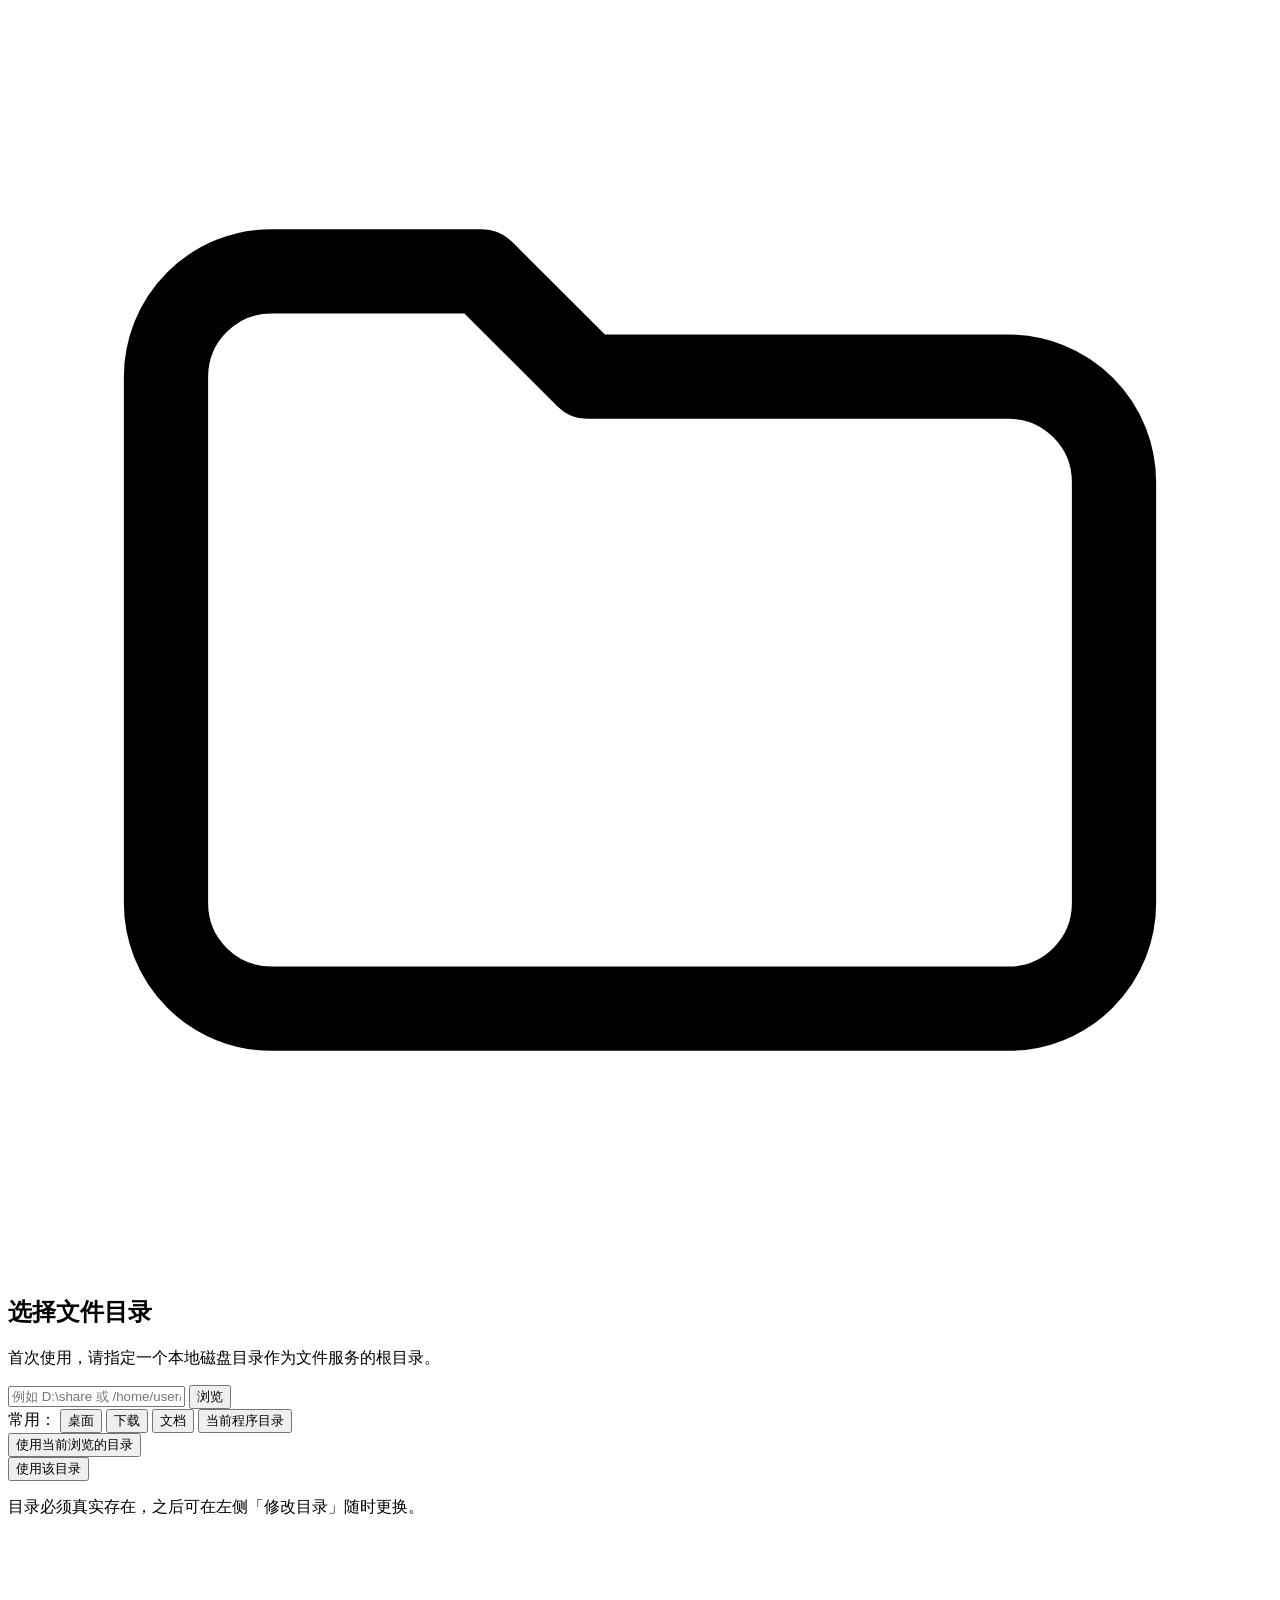
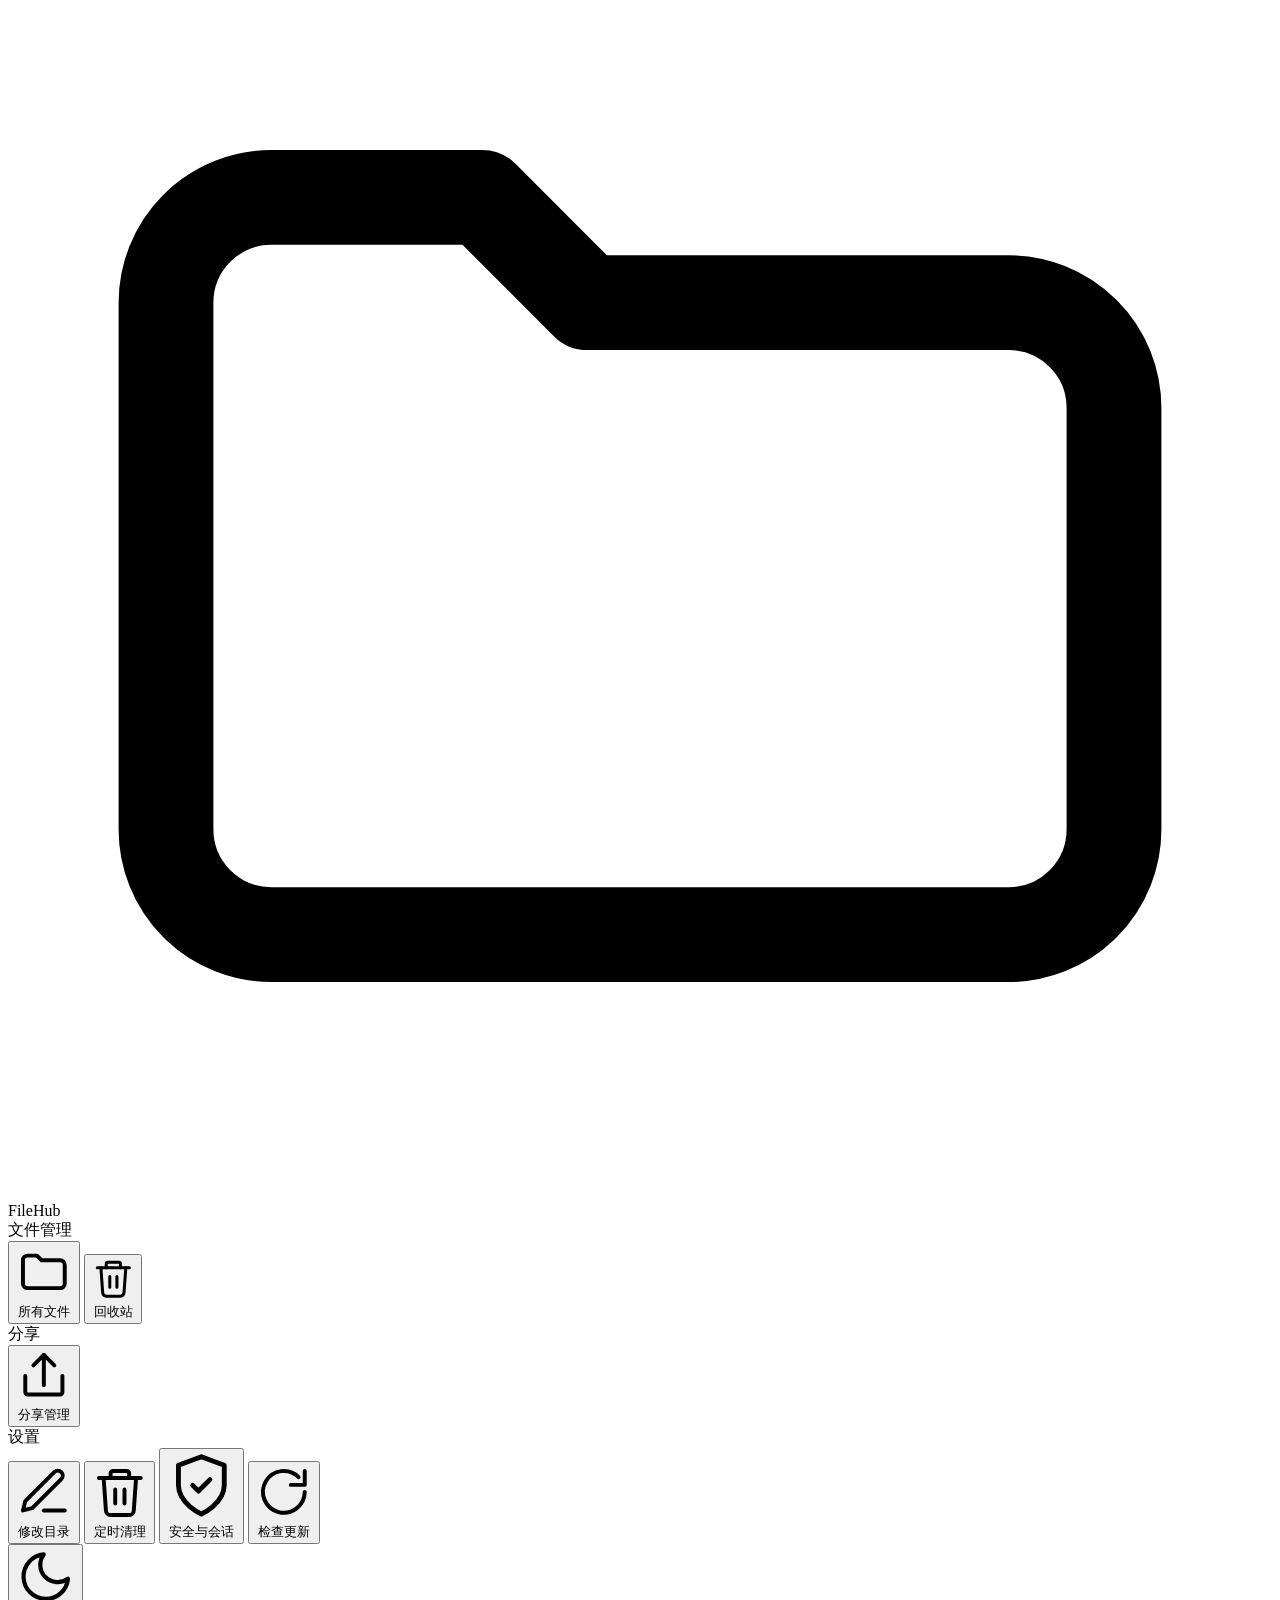
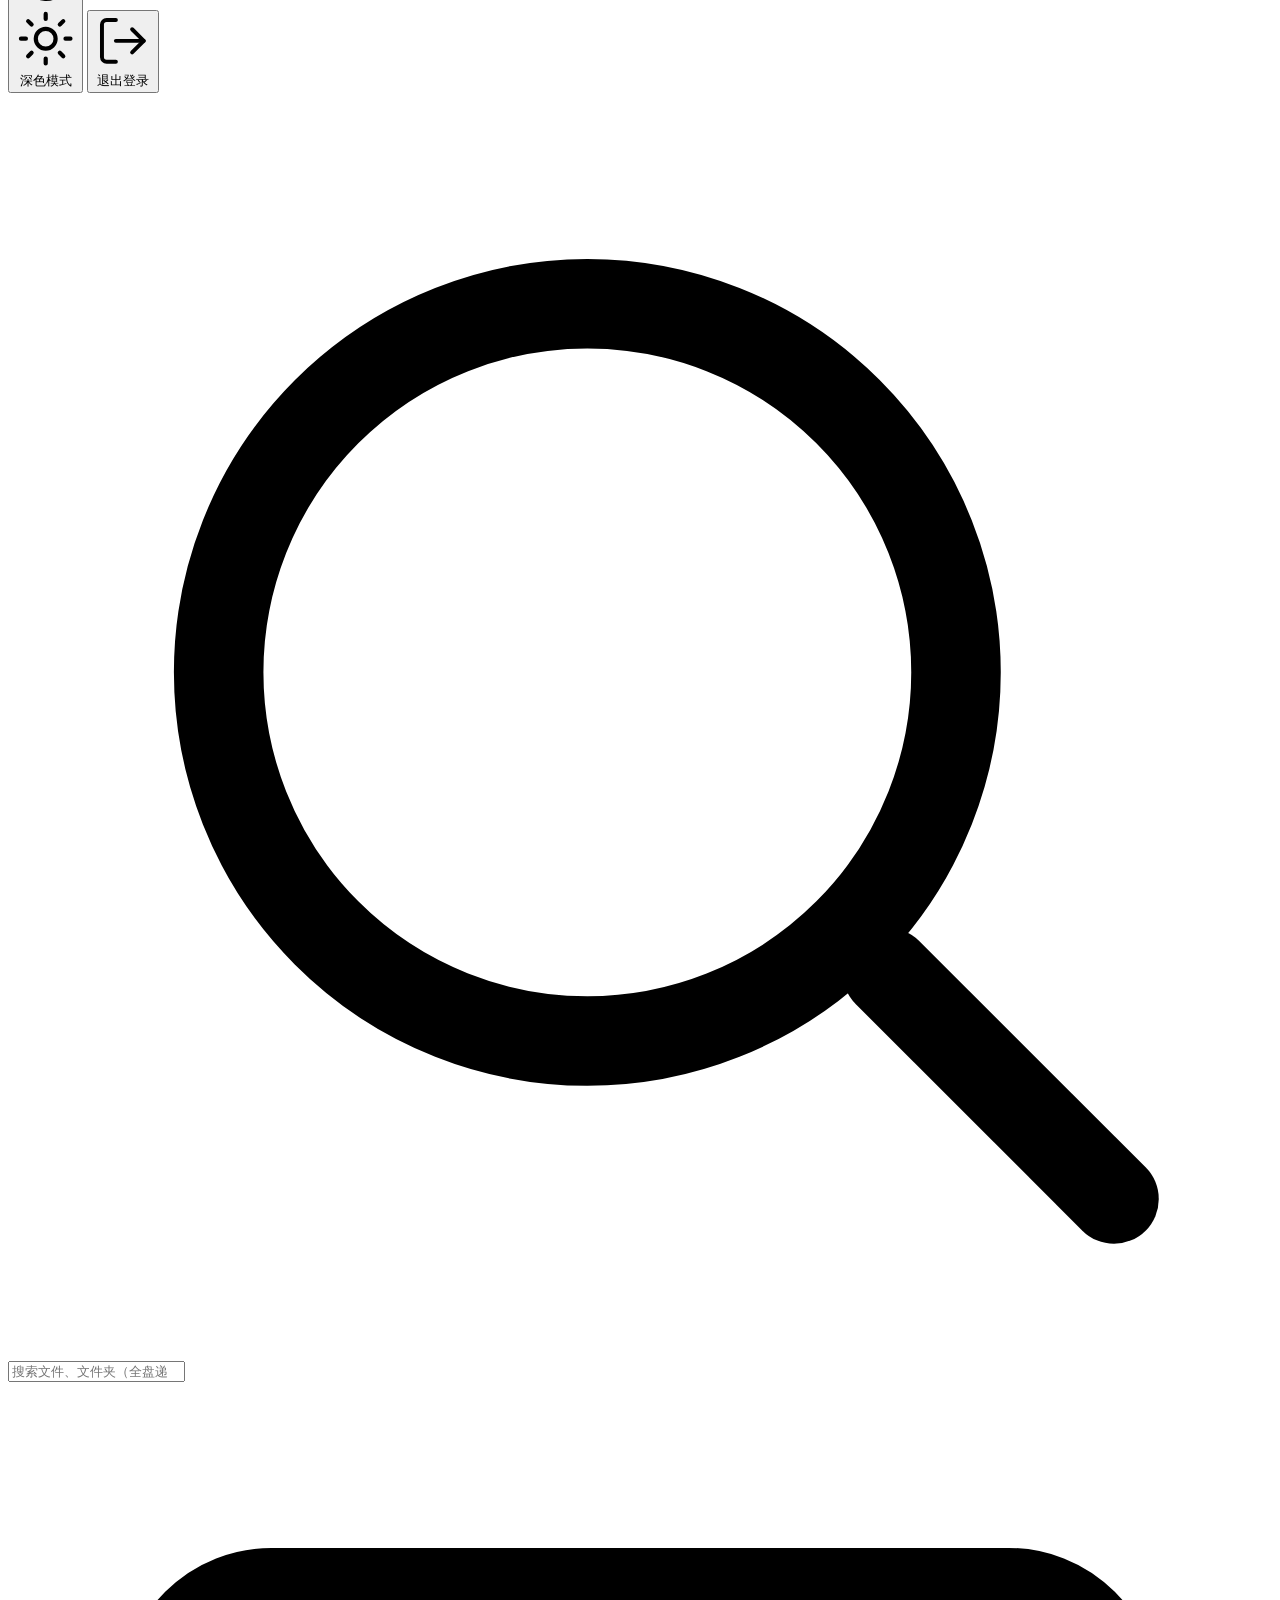
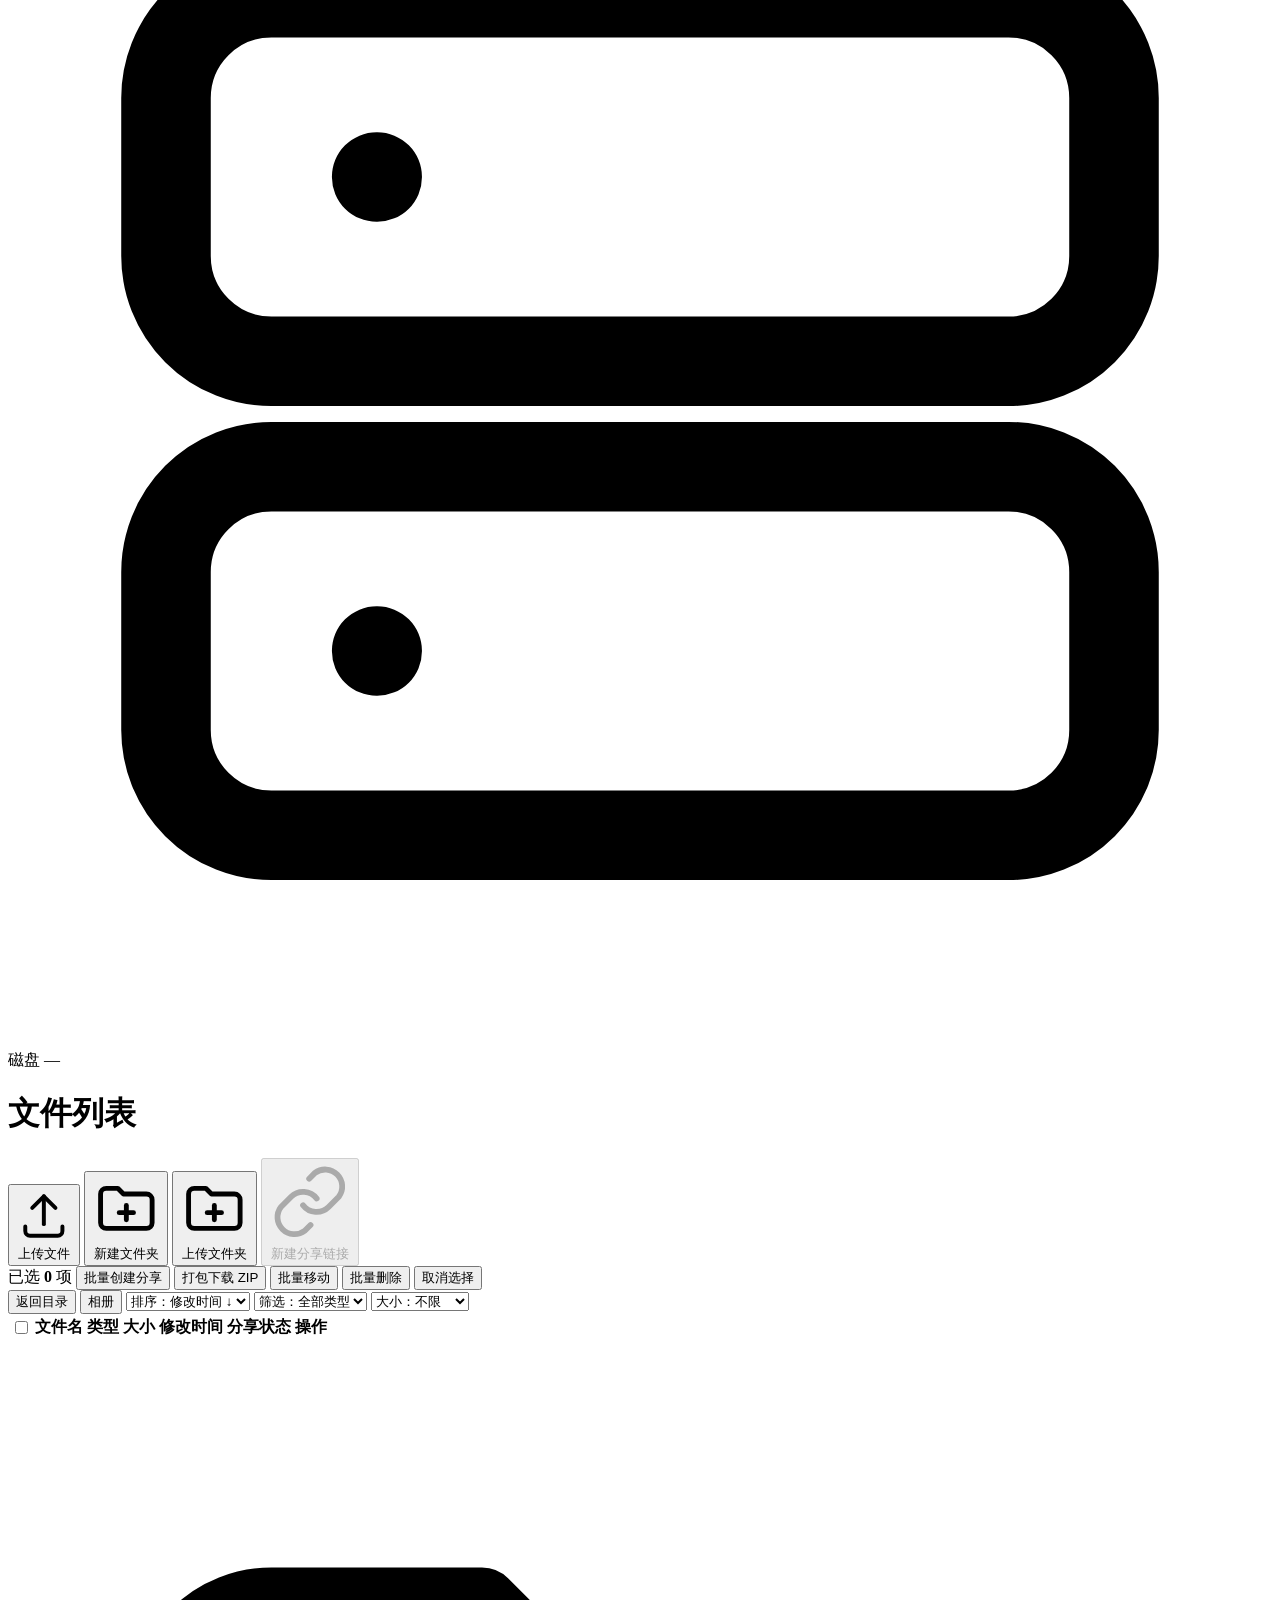
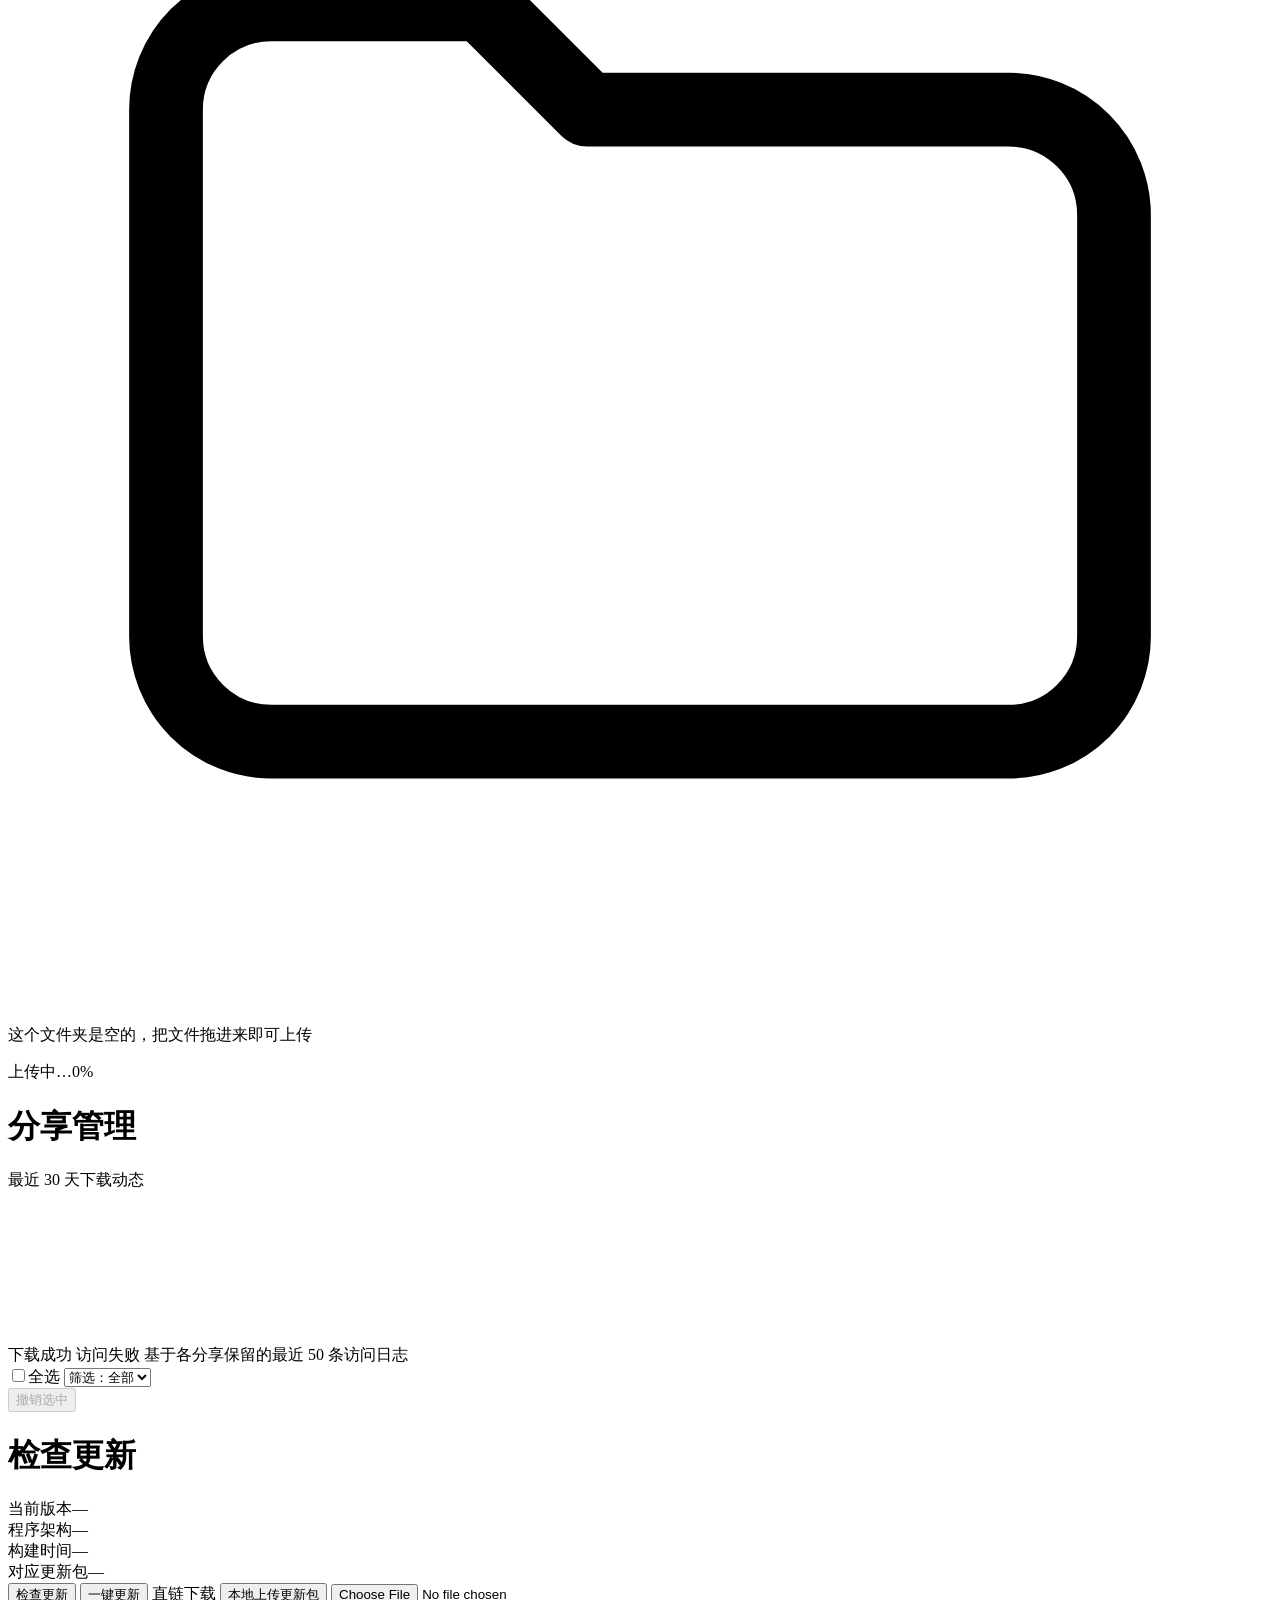
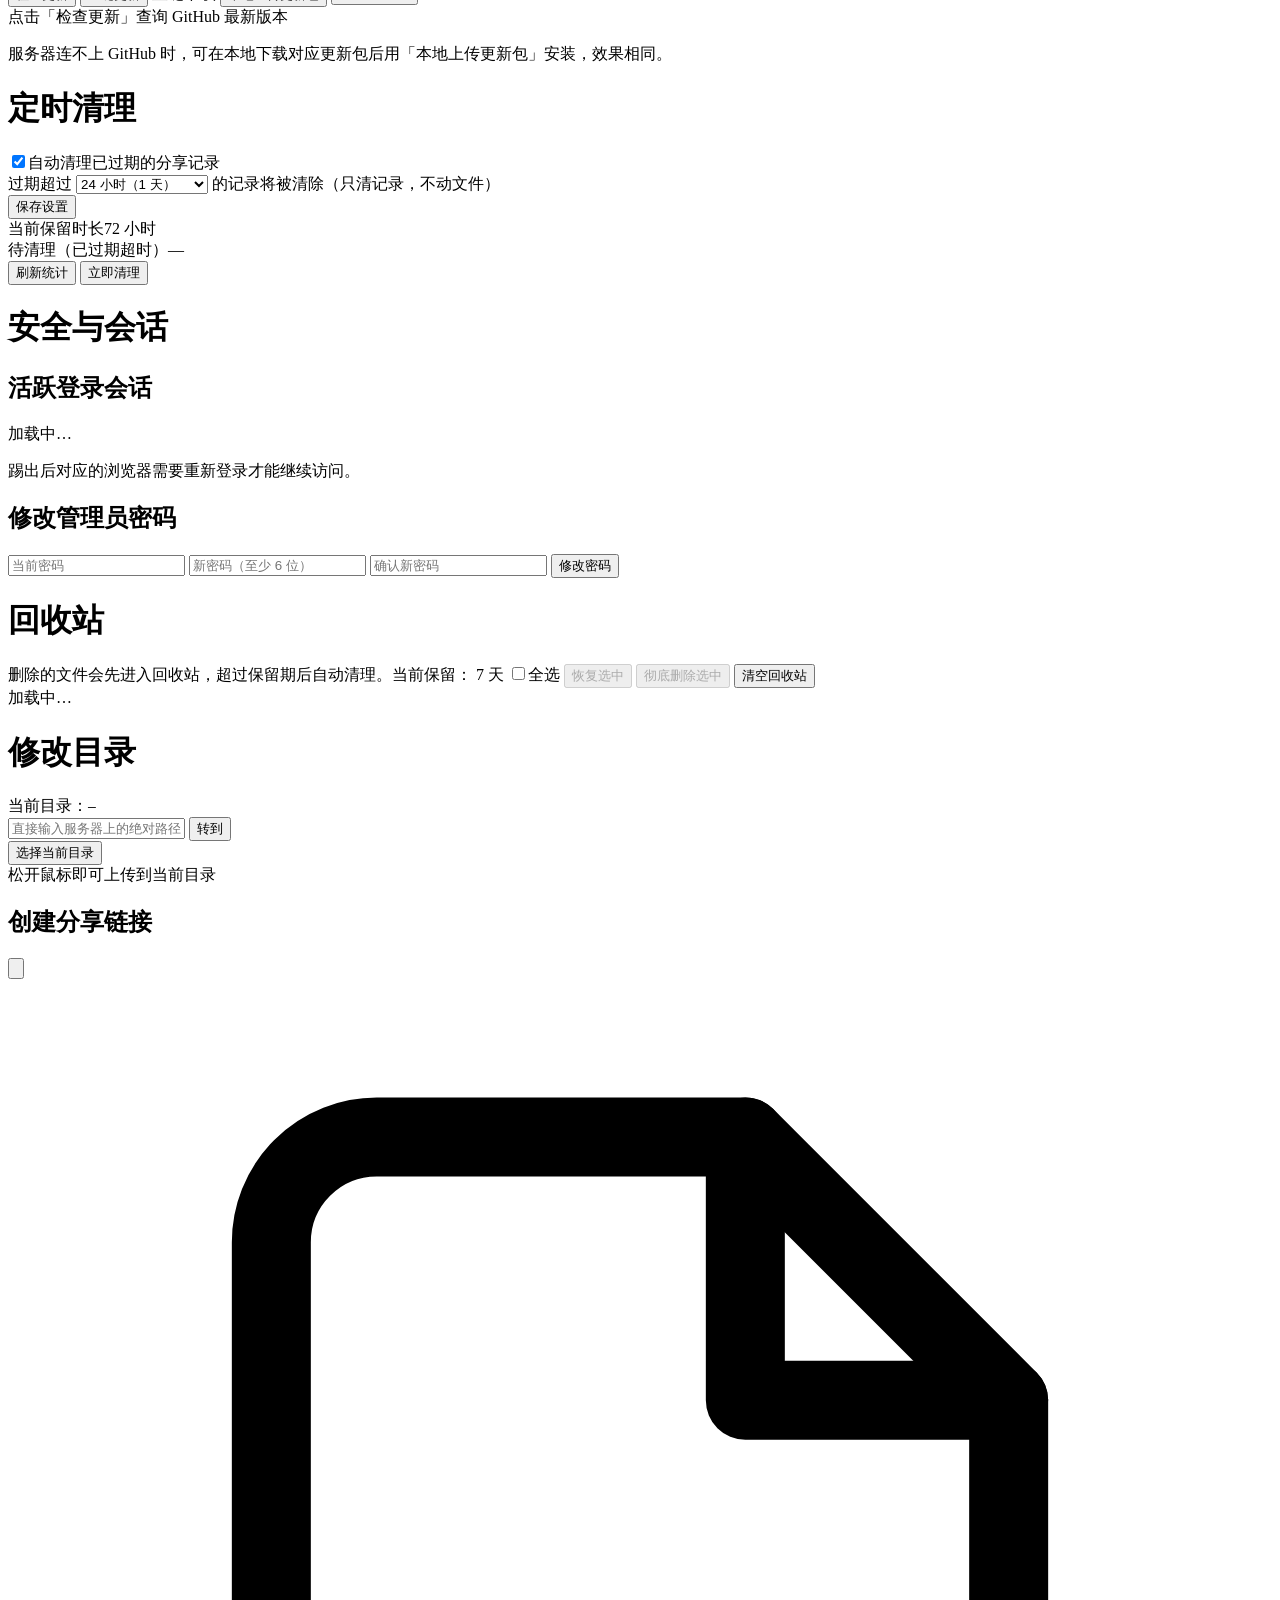
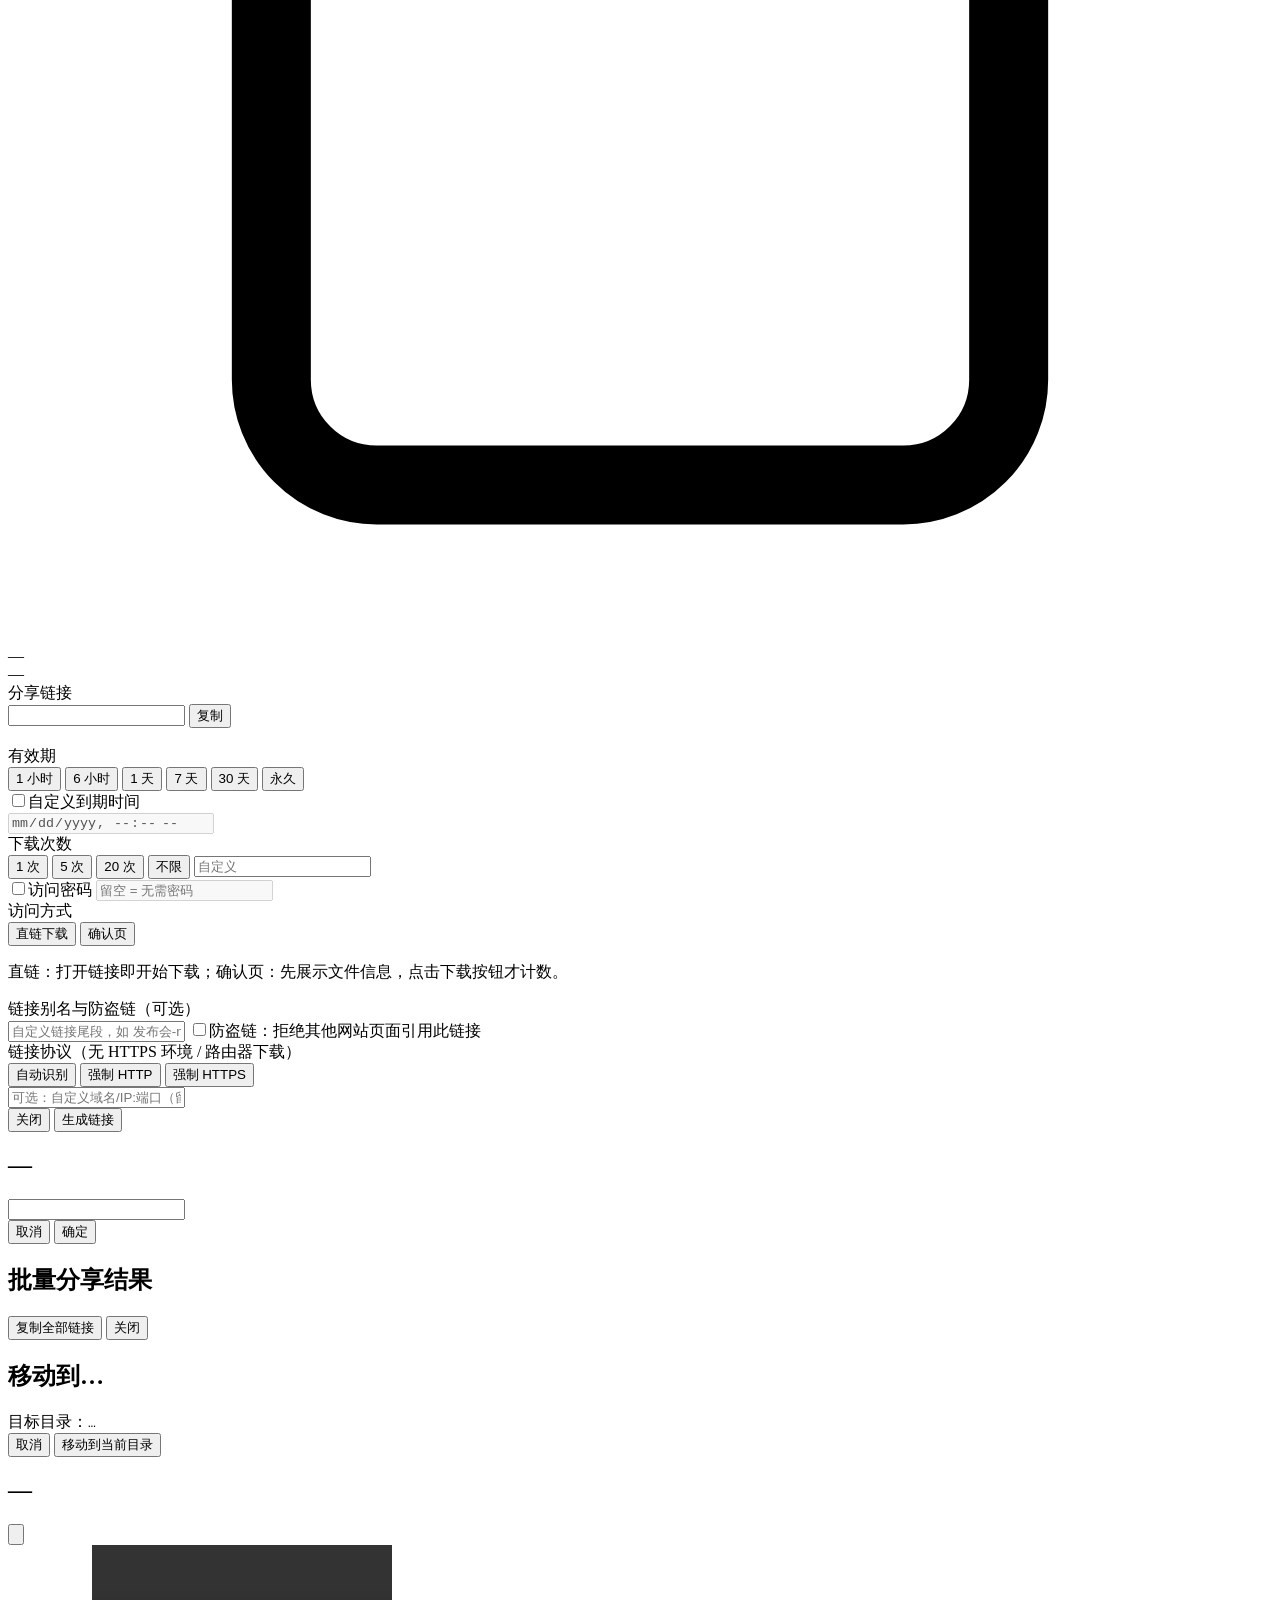
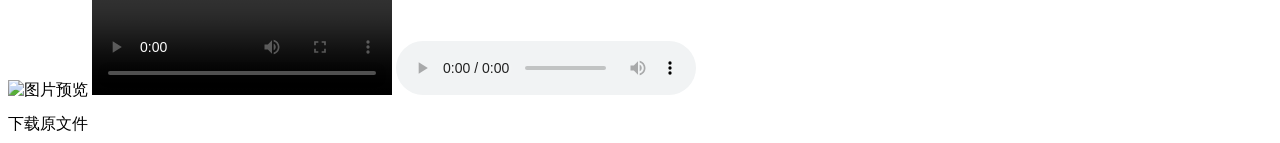
==== commit 9dedadd8: "feat: v1.3.0 分片断点续传上传/相册视图/分享别名/防盗链/下载统计/回收站批量/PWA - 上传：≥8MB 自动分片断点续传（init/chunk/complete/status/abo" ====
--- a/public/index.html
+++ b/public/index.html
@@ -5,6 +5,9 @@
 <meta name="viewport" content="width=device-width, initial-scale=1, viewport-fit=cover">
 <title>FileHub - 文件服务</title>
 <link rel="stylesheet" href="/style.css">
+<link rel="manifest" href="/manifest.webmanifest">
+<link rel="apple-touch-icon" href="/icon.svg">
+<meta name="theme-color" content="#2563EB">
 <link rel="icon" href="data:image/svg+xml,<svg xmlns='http://www.w3.org/2000/svg' viewBox='0 0 100 100'><text y='.9em' font-size='90'>📁</text></svg>">
 <script>
 /* 首帧前确定主题：本地记忆优先，否则跟随系统。必须在 CSS 渲染前执行，避免暗色闪白 */
@@ -169,10 +172,11 @@
       </div>
 
       <div class="card">
-        <div class="table-top">
+          <div class="table-top">
           <span id="count-info" class="count-info"></span>
           <div class="table-top-right">
             <button id="search-clear" class="btn btn-soft mini hidden">返回目录</button>
+            <button id="btn-gallery" class="btn btn-soft mini" title="图片文件夹可切换为缩略图相册（浏览器端懒加载）">相册</button>
             <select id="sort-select" class="input-sm">
               <option value="time-desc">排序：修改时间 ↓</option>
               <option value="time-asc">排序：修改时间 ↑</option>
@@ -205,6 +209,7 @@
             <tbody id="list"></tbody>
           </table>
         </div>
+        <div id="gallery" class="gallery hidden"></div>
         <div id="empty" class="empty hidden">
           <svg viewBox="0 0 24 24" fill="none" stroke="currentColor" stroke-width="1.4" stroke-linecap="round" stroke-linejoin="round"><path d="M3 7a2 2 0 0 1 2-2h4l2 2h8a2 2 0 0 1 2 2v8a2 2 0 0 1-2 2H5a2 2 0 0 1-2-2z"/></svg>
           <p>这个文件夹是空的，把文件拖进来即可上传</p>
@@ -221,6 +226,18 @@
       <div id="view-shares" class="view hidden">
         <div class="page-head">
           <h1>分享管理</h1>
+        </div>
+        <div class="card stats-card">
+          <div class="table-top">
+            <span class="sec-title">最近 30 天下载动态</span>
+            <span id="stats-summary" class="count-info"></span>
+          </div>
+          <canvas id="stats-chart" height="150"></canvas>
+          <div class="stats-legend">
+            <span><i class="dot dot-blue"></i>下载成功</span>
+            <span><i class="dot dot-red"></i>访问失败</span>
+            <span class="stats-note">基于各分享保留的最近 50 条访问日志</span>
+          </div>
         </div>
         <div class="card">
           <div class="table-top">
@@ -333,7 +350,11 @@
             <div class="tidy-hours-row" style="margin:0">
               <span>删除的文件会先进入回收站，超过保留期后自动清理。当前保留：</span>
               <span class="upd-val"><span id="trash-days">7</span> 天</span>
-              <button id="trash-clear" class="btn btn-soft mini btn-danger" style="margin-left:auto">清空回收站</button>
+              <span style="margin-left:auto"></span>
+              <label class="switch"><input type="checkbox" id="trash-check-all" class="row-check"><span>全选</span></label>
+              <button id="trash-batch-restore" class="btn btn-soft mini" disabled>恢复选中</button>
+              <button id="trash-batch-purge" class="btn btn-soft mini btn-danger" disabled>彻底删除选中</button>
+              <button id="trash-clear" class="btn btn-soft mini btn-danger">清空回收站</button>
             </div>
           </div>
           <div id="trash-list" class="mgr-list view-list" style="max-height:none"><div class="mgr-empty">加载中…</div></div>
@@ -380,38 +401,54 @@
         <div><div id="share-filename" class="fp-name">—</div><div id="share-filesize" class="fp-size">—</div></div>
       </div>
 
-      <div class="group">
-        <div class="group-title">有效期</div>
-        <div class="seg" id="seg-expire">
-          <button class="seg-item" data-sec="3600">1 小时</button>
-          <button class="seg-item" data-sec="21600">6 小时</button>
-          <button class="seg-item active" data-sec="86400">1 天</button>
-          <button class="seg-item" data-sec="604800">7 天</button>
-          <button class="seg-item" data-sec="2592000">30 天</button>
-          <button class="seg-item" data-sec="0">永久</button>
-        </div>
-        <div class="row">
-          <label class="switch">
-            <input type="checkbox" id="expire-custom-toggle"><span>自定义到期时间</span>
-          </label>
+      <!-- 生成结果紧跟文件信息置顶：点击「生成链接」后无需滚动即可看到链接与二维码 -->
+      <div id="share-result" class="result hidden">
+        <div class="result-label">分享链接</div>
+        <div class="result-row">
+          <input id="share-url" class="input-url" readonly>
+          <button id="btn-copy" class="btn btn-primary">复制</button>
+        </div>
+        <div class="result-qr">
+          <canvas id="share-qr" width="10" height="10" title="扫码访问分享链接"></canvas>
+        </div>
+        <div id="share-meta" class="result-meta"></div>
+      </div>
+
+      <div class="group-cols">
+        <div class="group">
+          <div class="group-title">有效期</div>
+          <div class="seg" id="seg-expire">
+            <button class="seg-item" data-sec="3600">1 小时</button>
+            <button class="seg-item" data-sec="21600">6 小时</button>
+            <button class="seg-item active" data-sec="86400">1 天</button>
+            <button class="seg-item" data-sec="604800">7 天</button>
+            <button class="seg-item" data-sec="2592000">30 天</button>
+            <button class="seg-item" data-sec="0">永久</button>
+          </div>
+          <div class="row">
+            <label class="switch">
+              <input type="checkbox" id="expire-custom-toggle"><span>自定义到期时间</span>
+            </label>
+          </div>
           <input type="datetime-local" id="expire-custom" class="input-sm" disabled>
         </div>
-      </div>
-
-      <div class="group">
-        <div class="group-title">下载次数</div>
-        <div class="seg" id="seg-count">
-          <button class="seg-item" data-count="1">1 次</button>
-          <button class="seg-item" data-count="5">5 次</button>
-          <button class="seg-item" data-count="20">20 次</button>
-          <button class="seg-item active" data-count="0">不限</button>
-          <input type="number" id="count-custom" class="input-sm num" min="0" placeholder="自定义">
-        </div>
-      </div>
-
-      <div class="group">
-        <div class="group-title">访问密码（可选）</div>
-        <input type="text" id="share-password" class="input-sm" placeholder="留空 = 无需密码" autocomplete="off">
+
+        <div class="group">
+          <div class="group-title">下载次数</div>
+          <div class="seg" id="seg-count">
+            <button class="seg-item" data-count="1">1 次</button>
+            <button class="seg-item" data-count="5">5 次</button>
+            <button class="seg-item" data-count="20">20 次</button>
+            <button class="seg-item active" data-count="0">不限</button>
+            <input type="number" id="count-custom" class="input-sm num" min="0" placeholder="自定义">
+          </div>
+          <div class="row">
+            <label class="switch">
+              <input type="checkbox" id="pw-toggle"><span>访问密码</span>
+            </label>
+            <input type="text" id="share-password" class="input-sm" placeholder="留空 = 无需密码" autocomplete="off" disabled>
+          </div>
+        </div>
       </div>
 
       <div class="group">
@@ -421,6 +458,14 @@
           <button class="seg-item" data-mode="page">确认页</button>
         </div>
         <p class="hint">直链：打开链接即开始下载；确认页：先展示文件信息，点击下载按钮才计数。</p>
+      </div>
+
+      <div class="group">
+        <div class="group-title">链接别名与防盗链（可选）</div>
+        <input type="text" id="share-alias" class="input-sm" placeholder="自定义链接尾段，如 发布会-materials（中英文/数字/-/_）" autocomplete="off">
+        <label class="switch hotlink-switch">
+          <input type="checkbox" id="share-hotlink"><span>防盗链：拒绝其他网站页面引用此链接</span>
+        </label>
       </div>
 
       <div class="group">
@@ -431,18 +476,6 @@
           <button class="seg-item" data-scheme="https">强制 HTTPS</button>
         </div>
         <input type="text" id="host-override" class="input-sm" placeholder="可选：自定义域名/IP:端口（留空则用当前前台域名）">
-      </div>
-
-      <div id="share-result" class="result hidden">
-        <div class="result-label">分享链接</div>
-        <div class="result-row">
-          <input id="share-url" class="input-url" readonly>
-          <button id="btn-copy" class="btn btn-primary">复制</button>
-        </div>
-        <div class="result-qr">
-          <canvas id="share-qr" width="10" height="10" title="扫码访问分享链接"></canvas>
-        </div>
-        <div id="share-meta" class="result-meta"></div>
       </div>
     </div>
     <div class="modal-foot">
@@ -510,6 +543,7 @@
       <img id="preview-img" class="hidden" alt="图片预览">
       <video id="preview-video" class="hidden" controls playsinline></video>
       <audio id="preview-audio" class="hidden" controls></audio>
+      <pre id="preview-text" class="hidden"></pre>
     </div>
     <div class="modal-foot">
       <span id="preview-info" class="preview-info"></span>
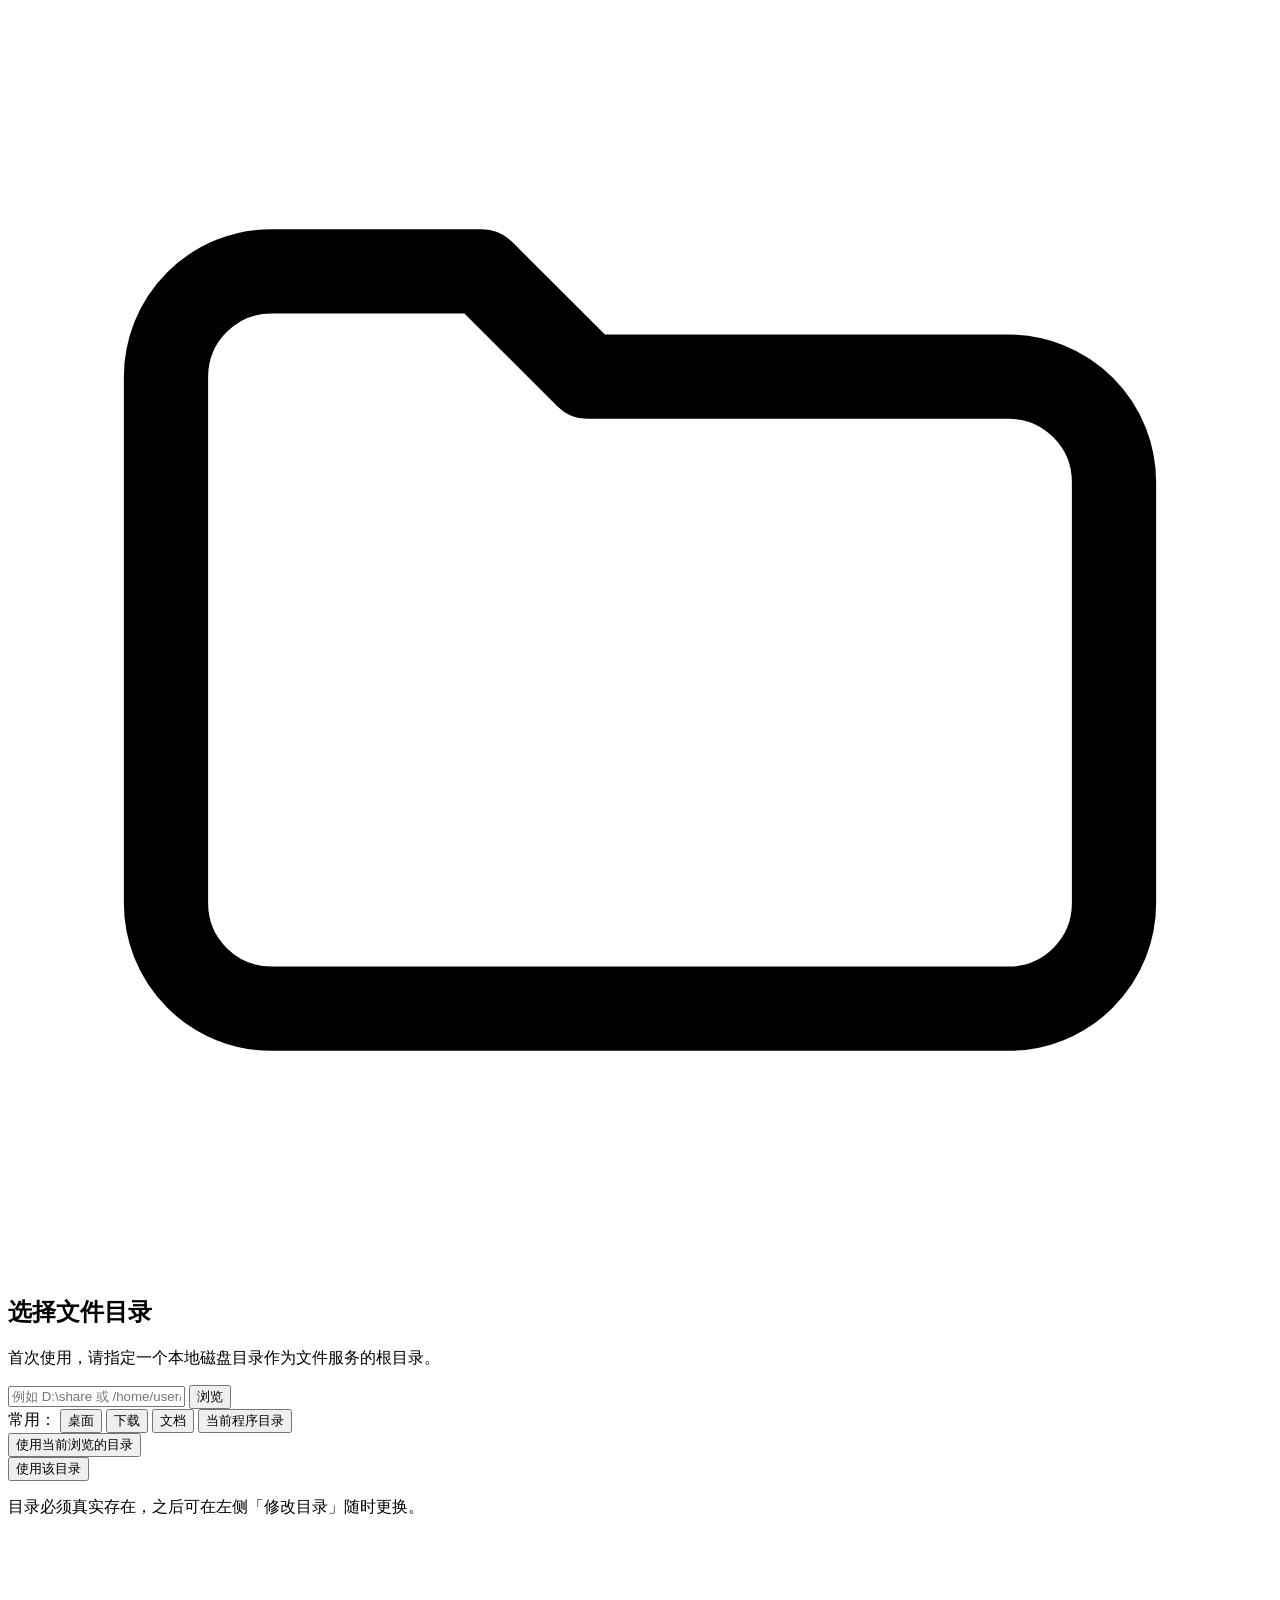
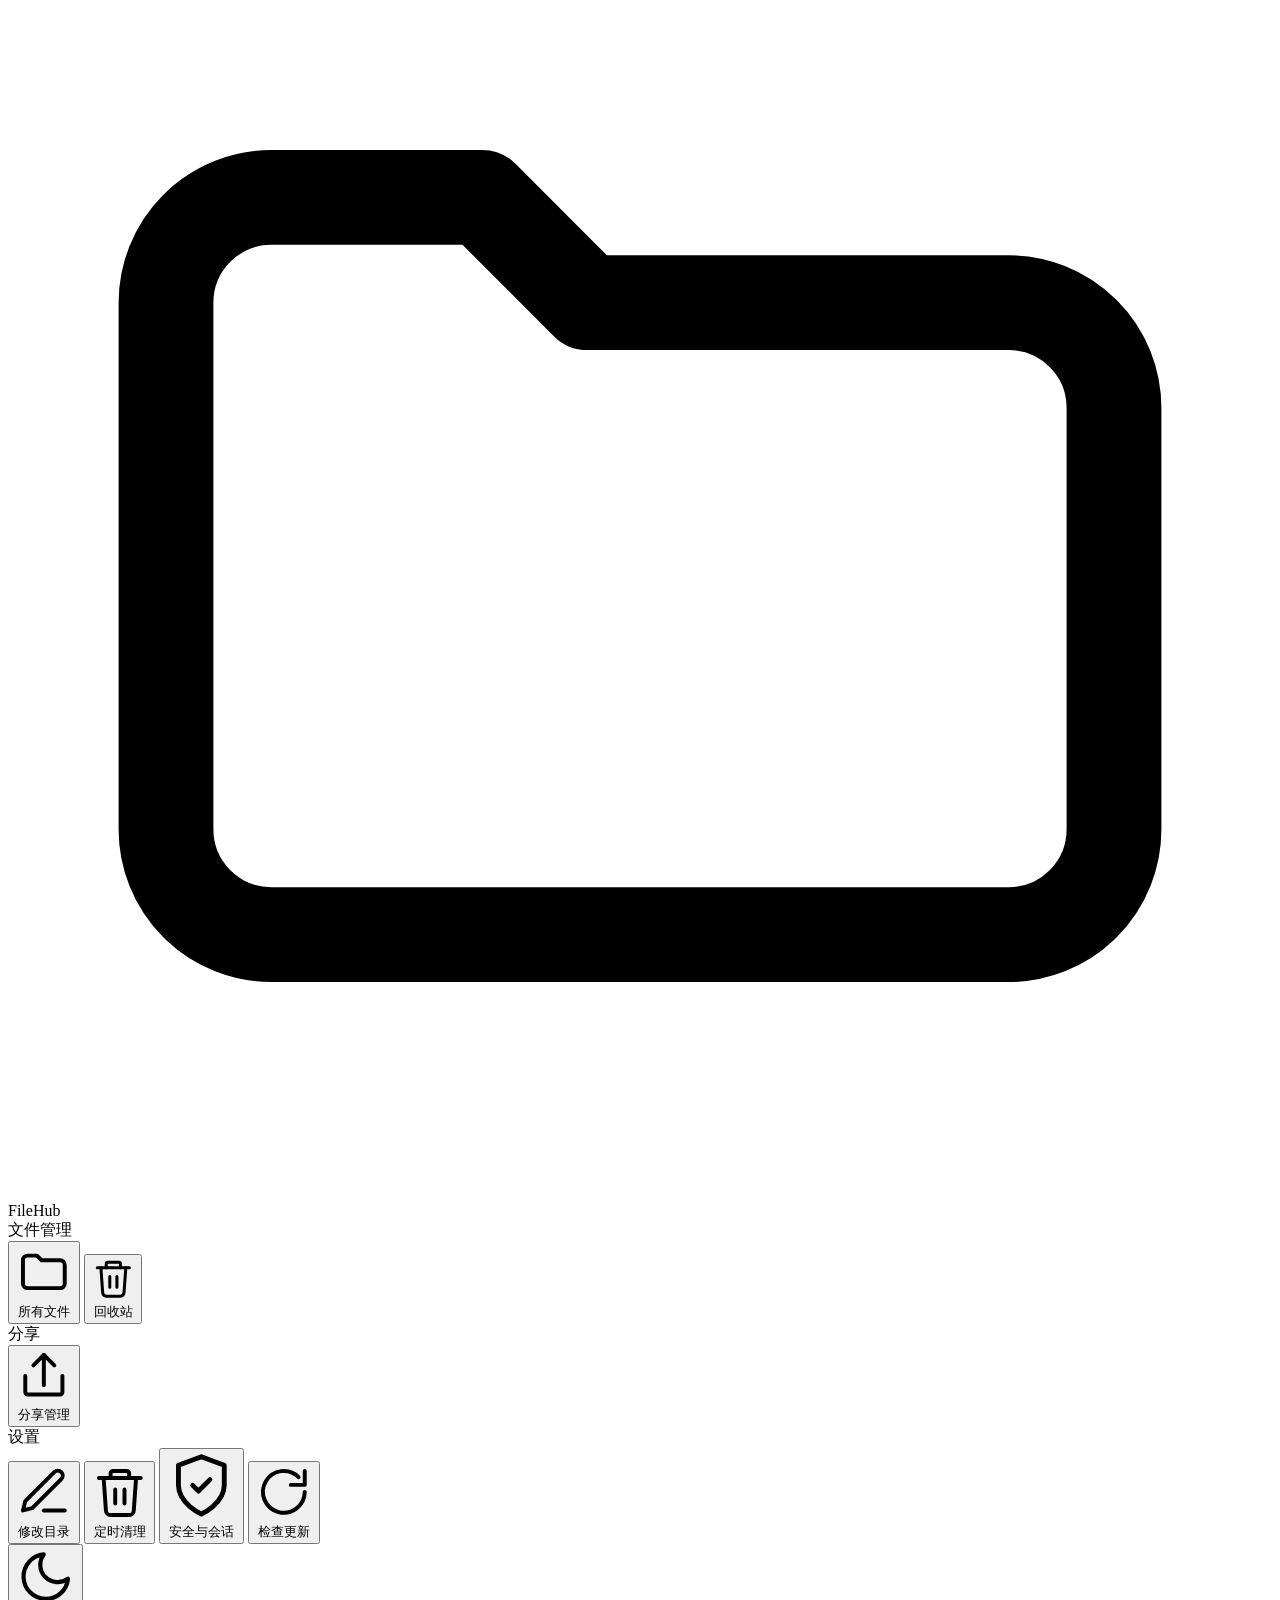
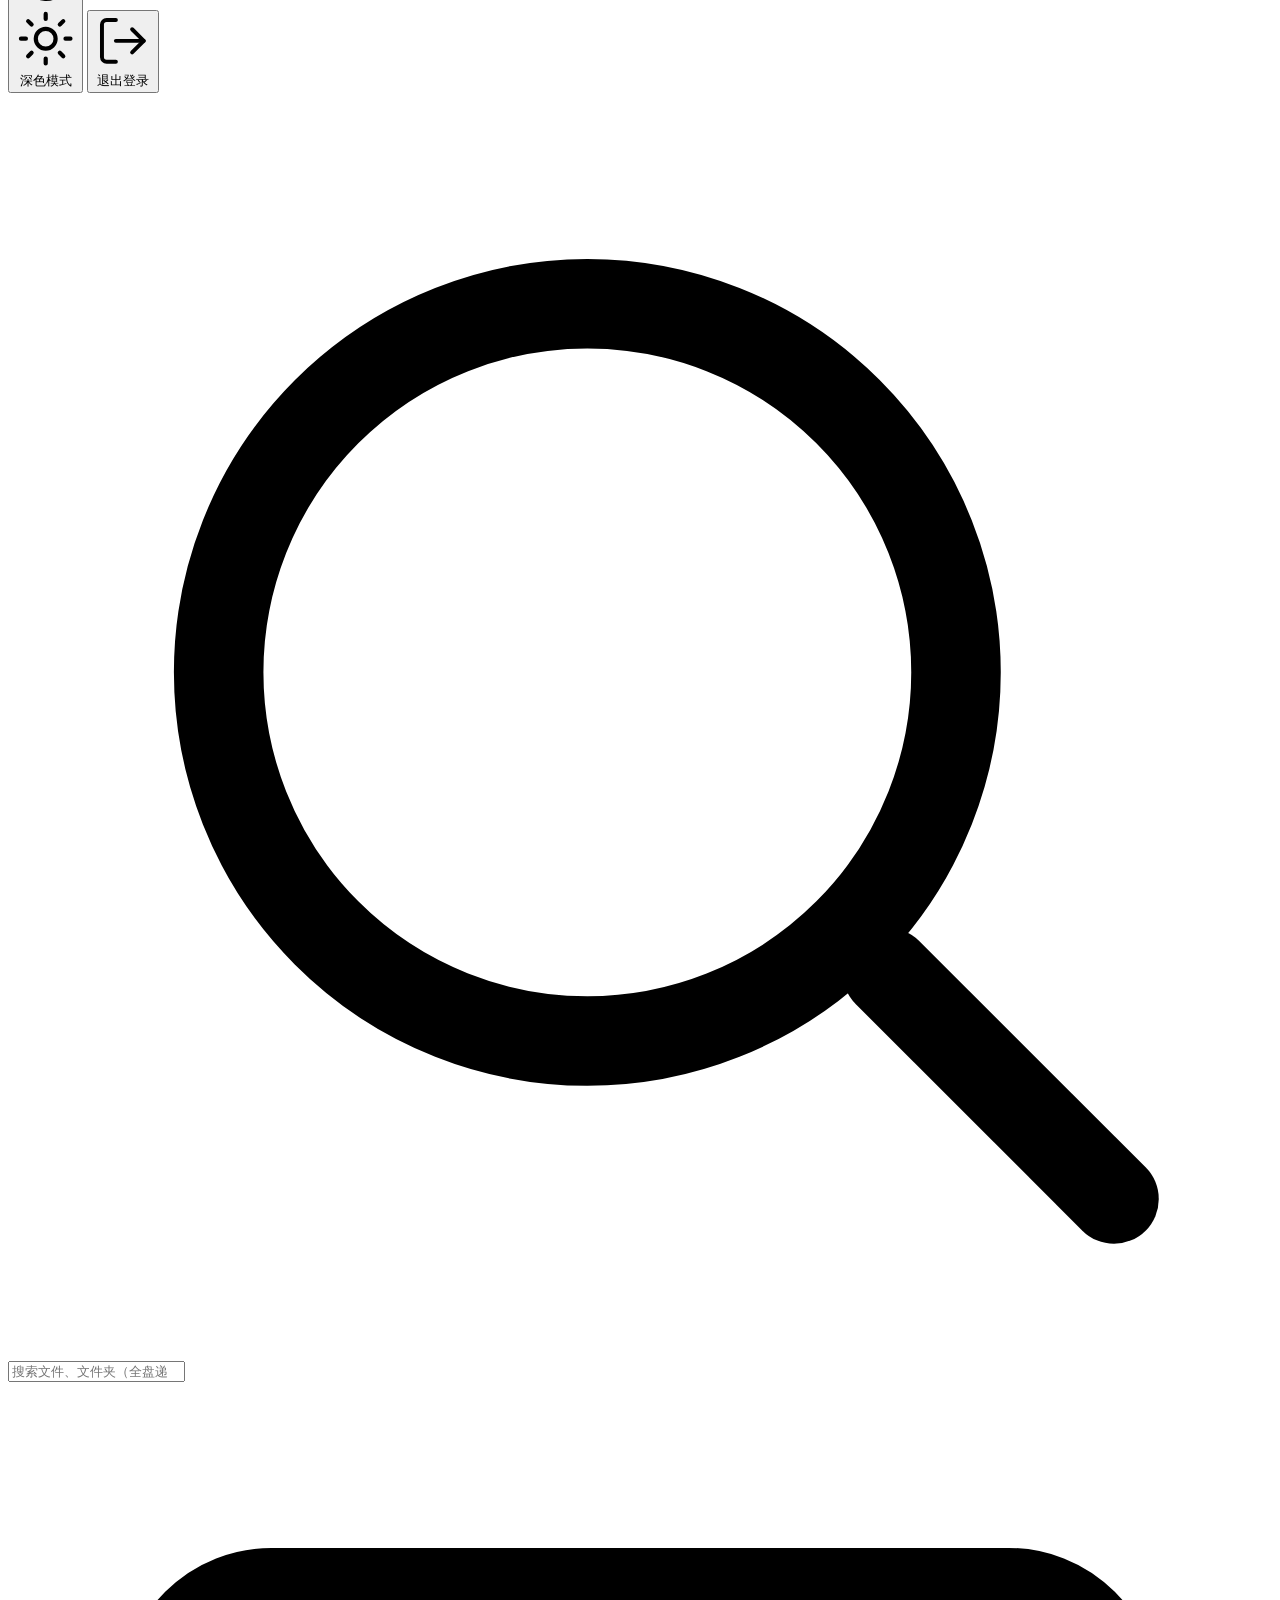
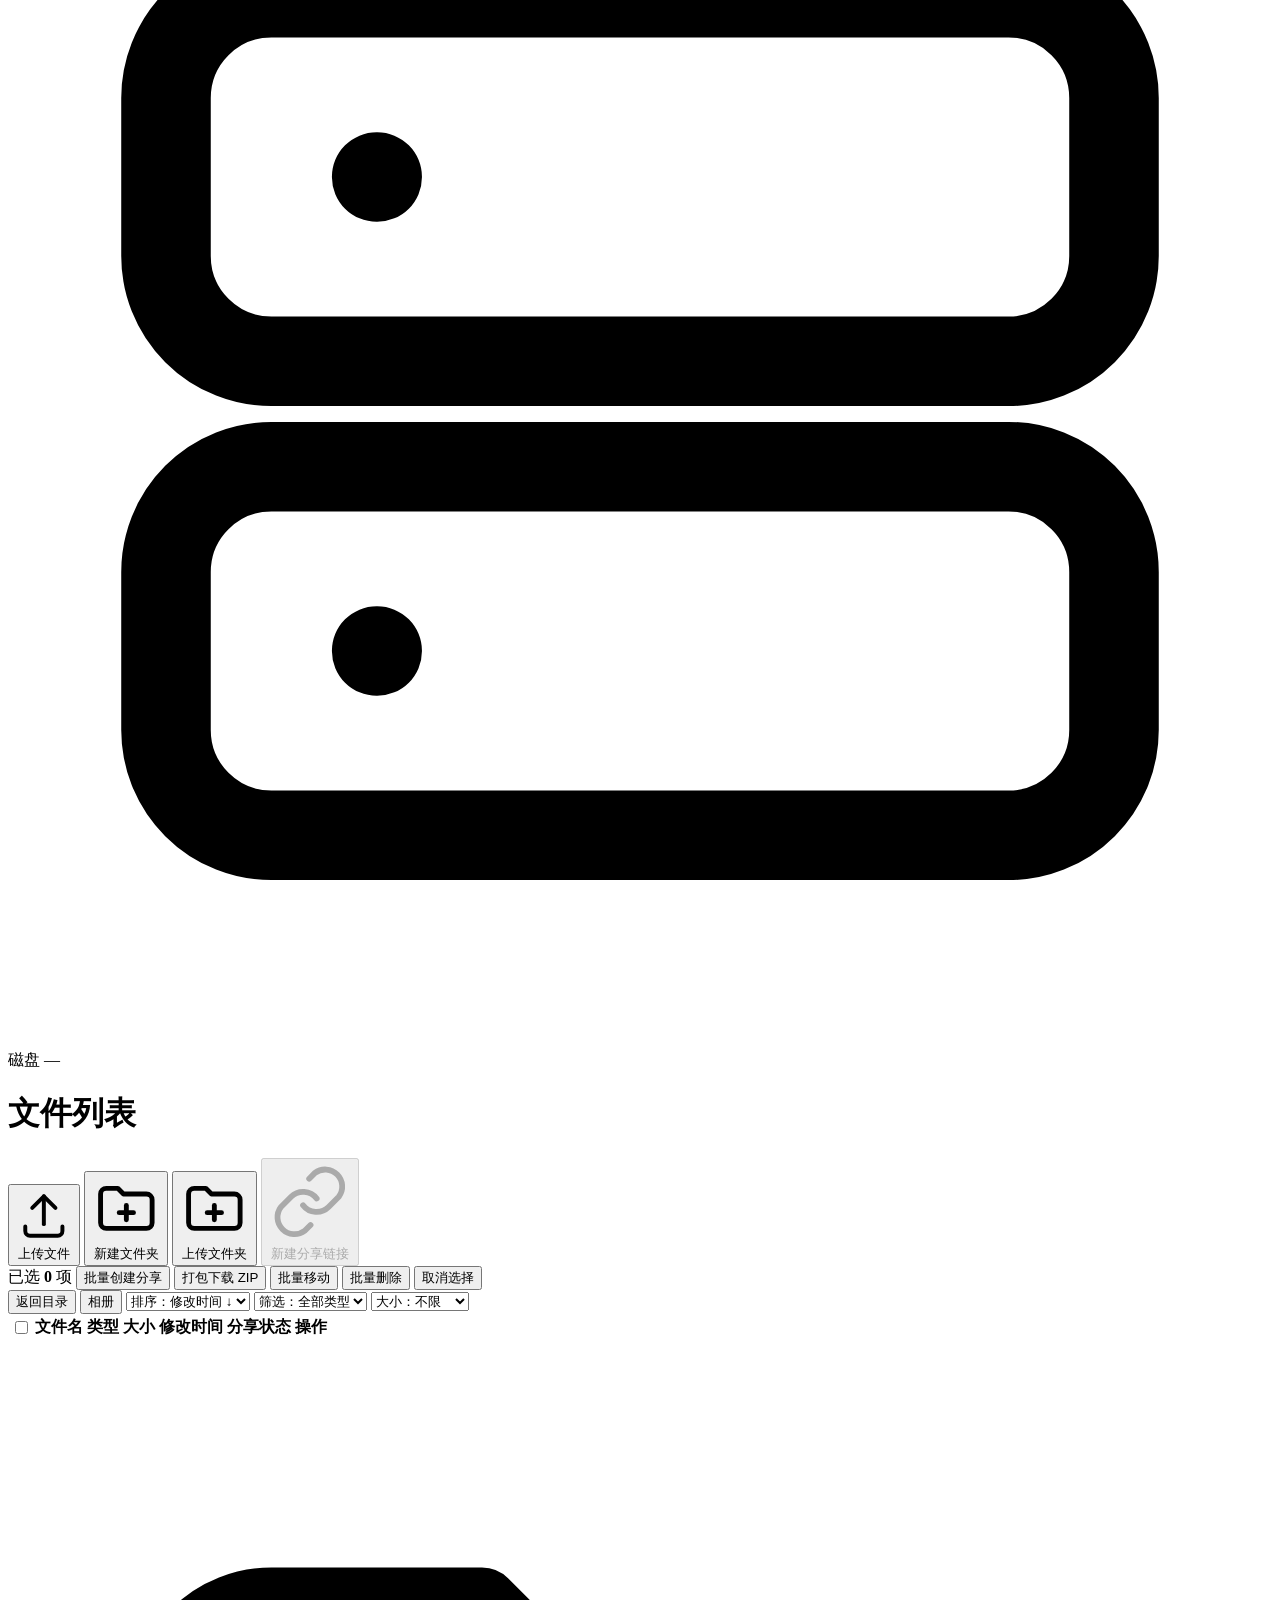
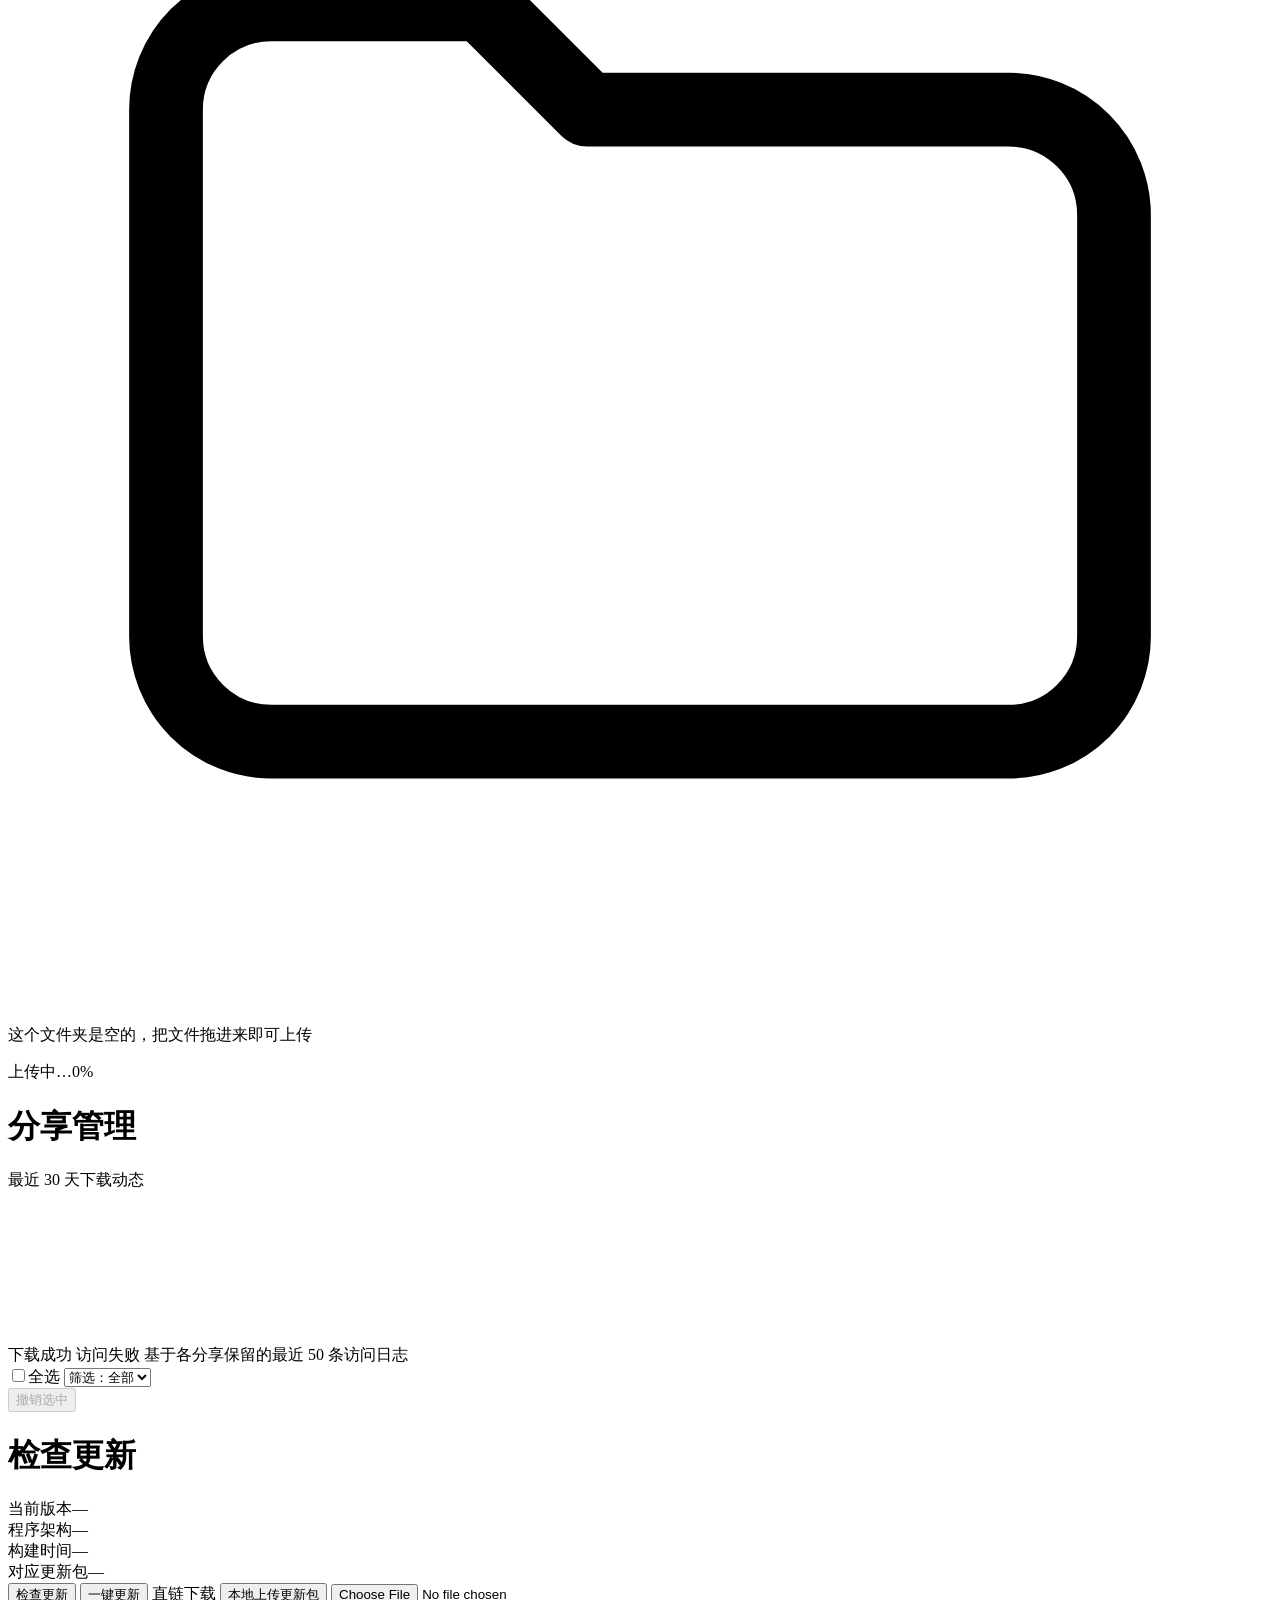
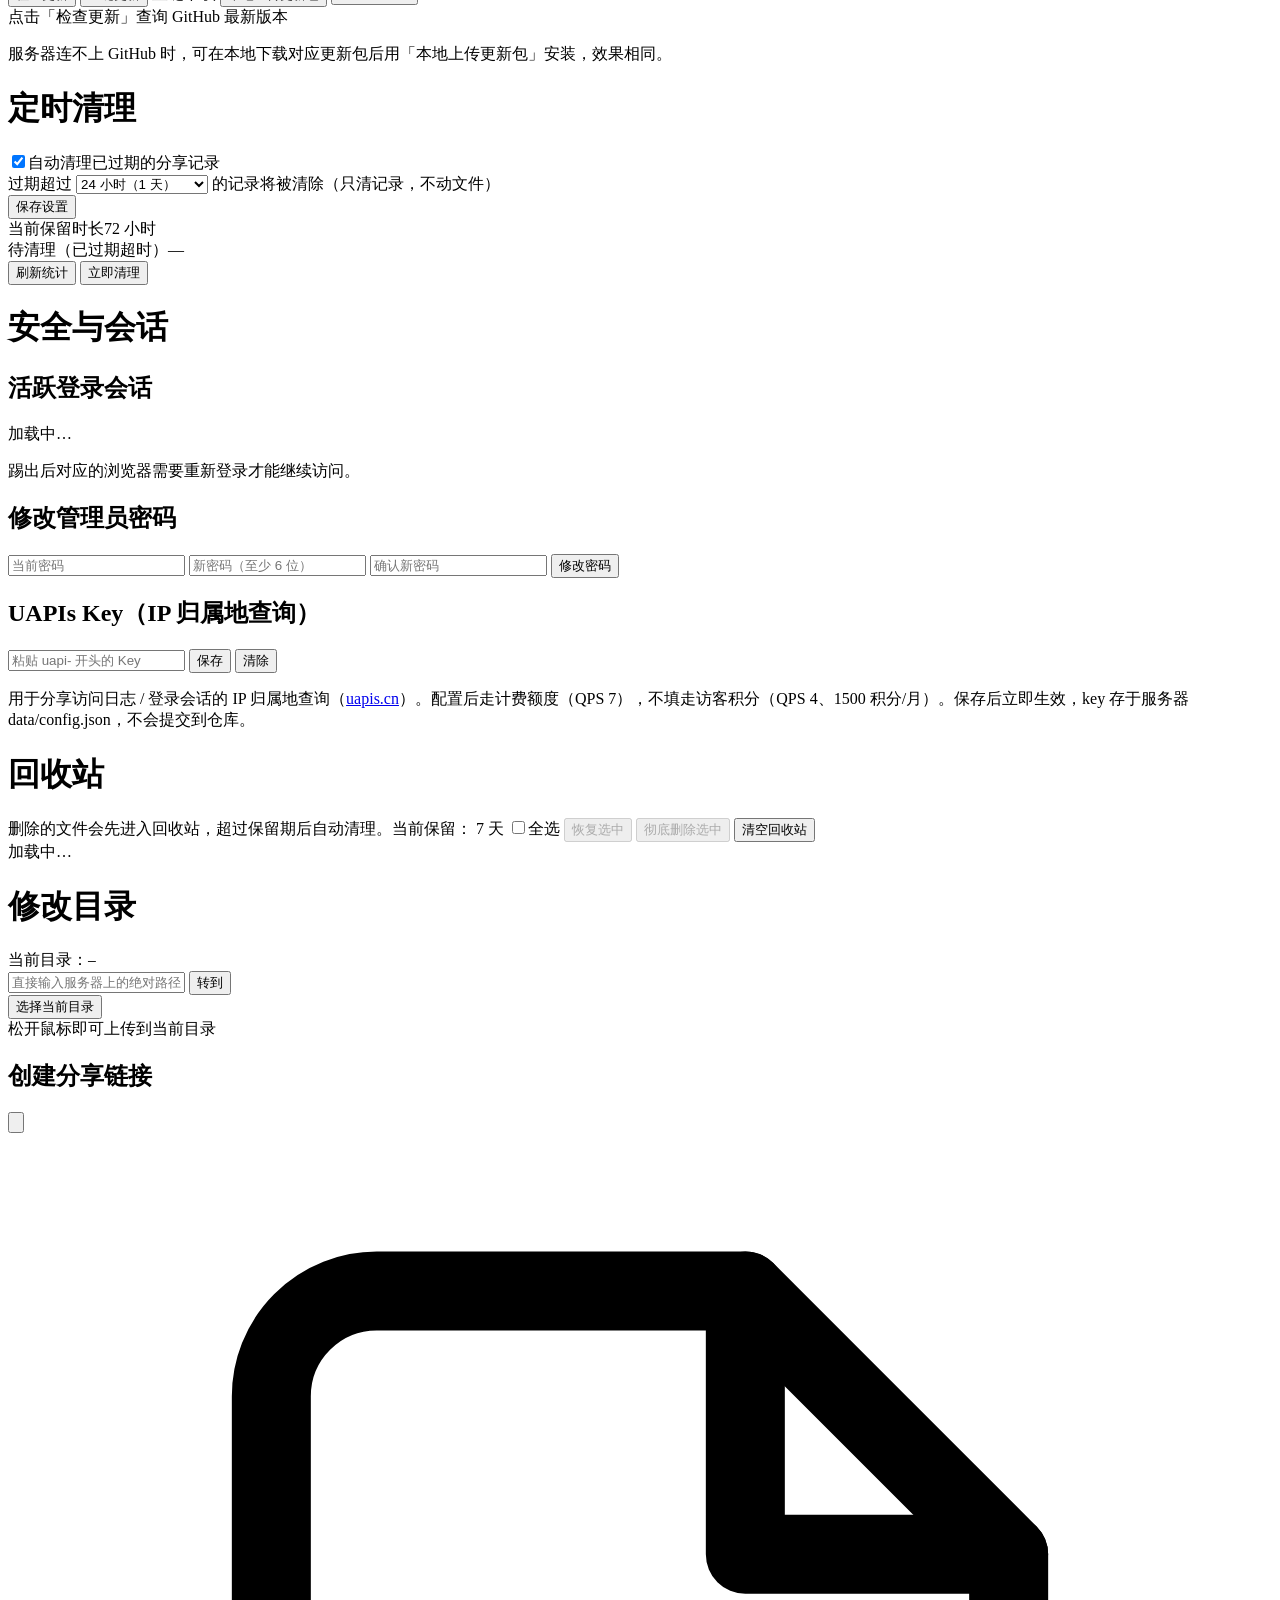
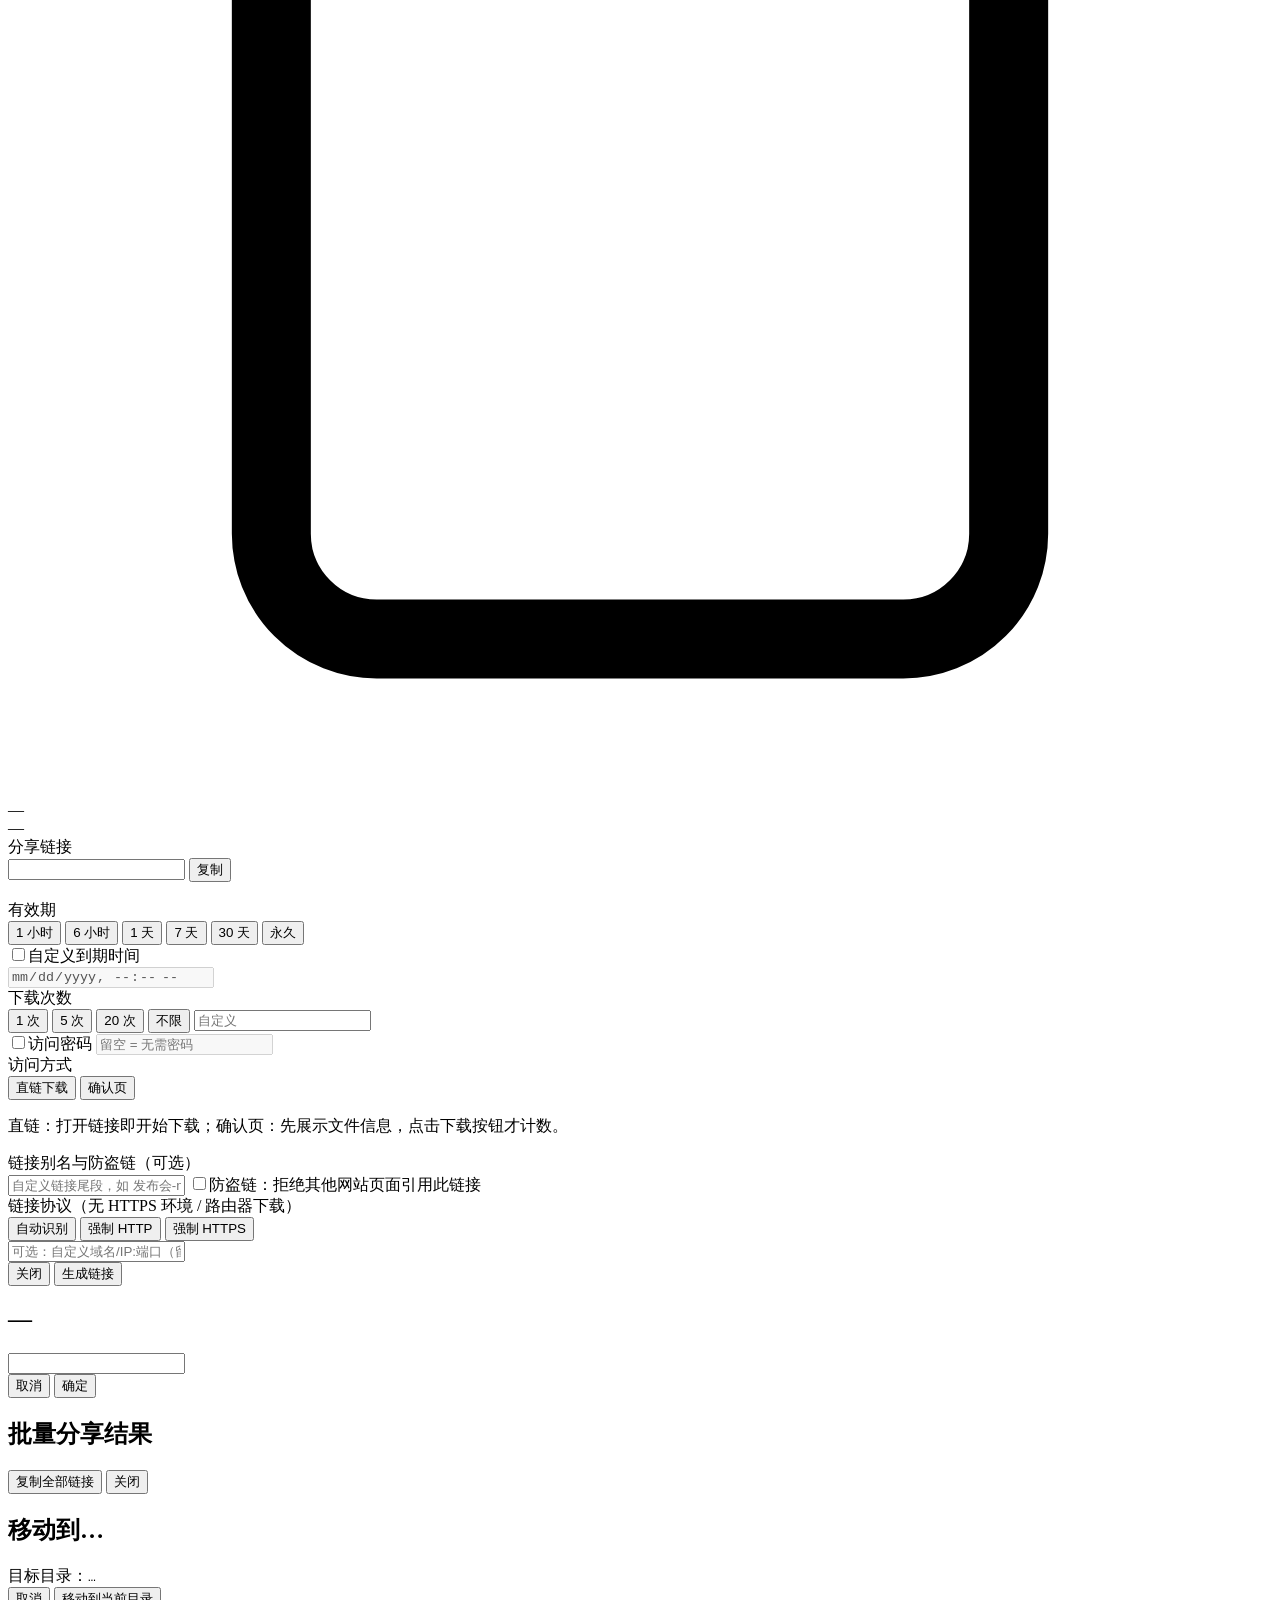
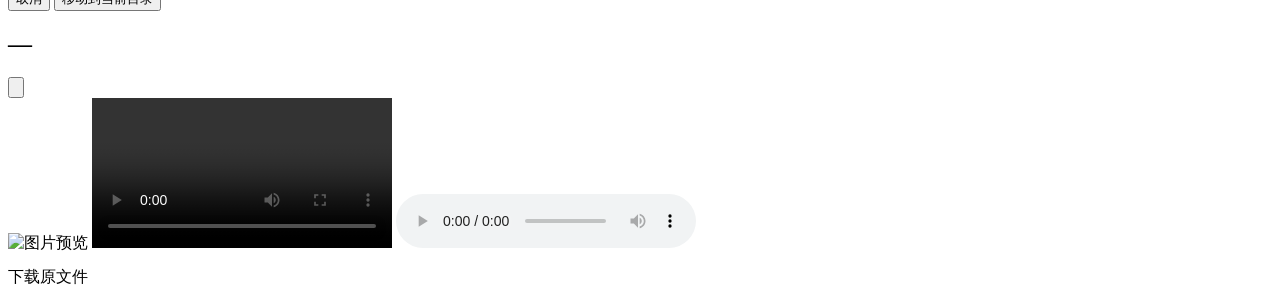
==== commit ef5e1173: "feat: v1.4.0 分享管理紧凑双行布局，访问日志/会话显示 IP 归属地（UAPIs，后台可配 Key） - 分享条目从竖排按钮改为两行紧凑布局 + 图标操作列，移动端适配 - 新增 /api" ====
--- a/public/index.html
+++ b/public/index.html
@@ -111,7 +111,7 @@
       </button>
       <button class="nav-item logout-item" id="btn-logout">
         <svg viewBox="0 0 24 24" fill="none" stroke="currentColor" stroke-width="1.7" stroke-linecap="round" stroke-linejoin="round"><path d="M9 21H5a2 2 0 0 1-2-2V5a2 2 0 0 1 2-2h4"/><path d="m16 17 5-5-5-5"/><path d="M21 12H9"/></svg>
-        退出登录
+        <span id="logout-label">退出登录</span>
       </button>
     </div>
   </aside>
@@ -338,6 +338,16 @@
           </div>
           <div id="pw-status" class="upd-status"></div>
         </div>
+        <div class="card chdir-card">
+          <h2 class="sec-title">UAPIs Key（IP 归属地查询）</h2>
+          <div class="pw-form">
+            <input type="text" id="geo-key" class="input-sm" placeholder="粘贴 uapi- 开头的 Key" autocomplete="off" spellcheck="false">
+            <button id="geo-key-save" class="btn btn-primary">保存</button>
+            <button id="geo-key-clear" class="btn btn-soft">清除</button>
+          </div>
+          <div id="geo-key-status" class="upd-status"></div>
+          <p class="hint">用于分享访问日志 / 登录会话的 IP 归属地查询（<a href="https://uapis.cn" target="_blank" rel="noopener">uapis.cn</a>）。配置后走计费额度（QPS 7），不填走访客积分（QPS 4、1500 积分/月）。保存后立即生效，key 存于服务器 data/config.json，不会提交到仓库。</p>
+        </div>
       </div>
 
       <!-- ====== 回收站视图 ====== -->
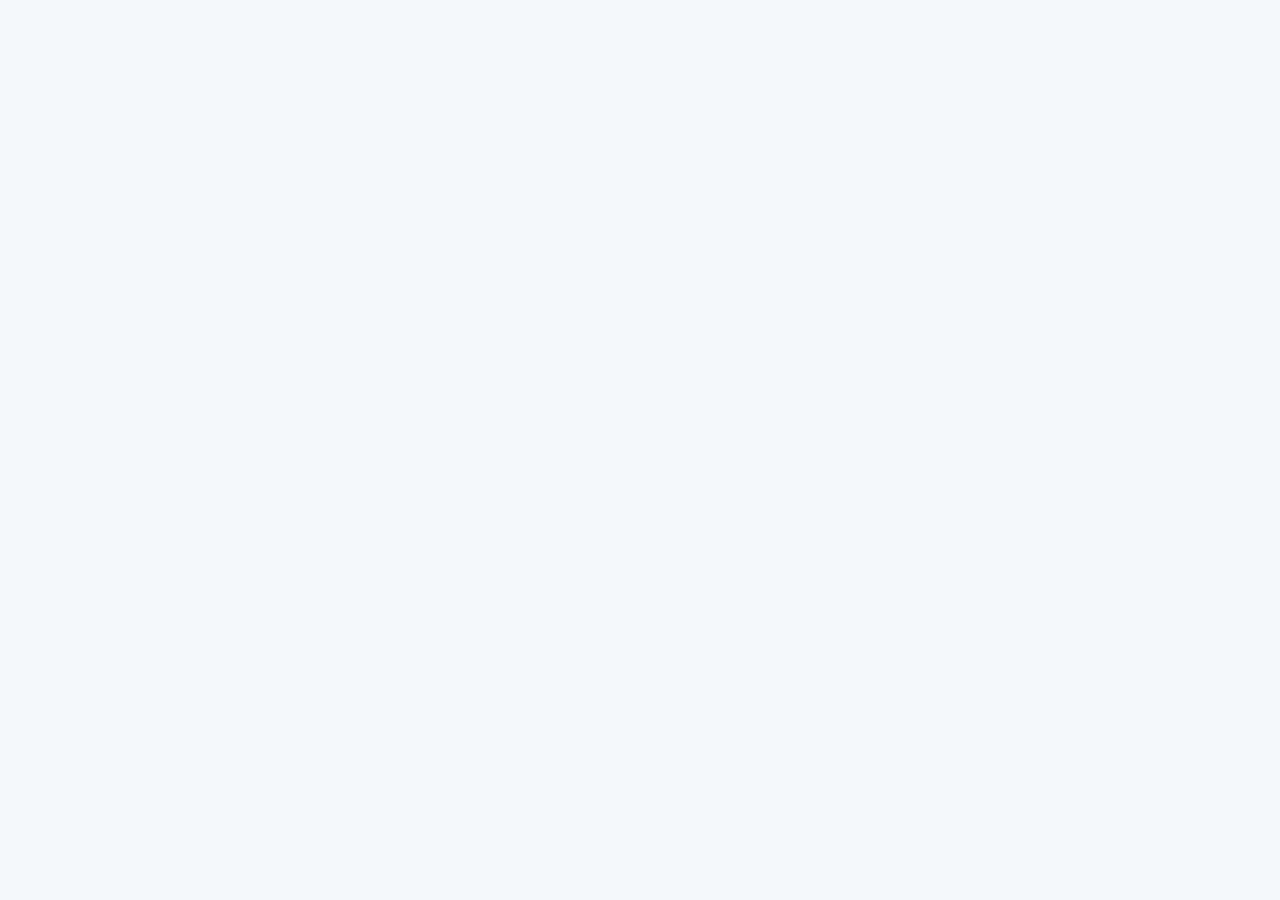
==== commit 6d08542b: "fix: 全量审计清单 55 项中 48 项落地（含 4 项 P0） 鉴权与口令：静态页/管理页分支的 Basic 认证纳入失败计数（此前只有它不计数， 等于留了一个不受封禁约束、单次校验只做两次 s" ====
--- a/public/index.html
+++ b/public/index.html
@@ -1,26 +1,15 @@
 <!DOCTYPE html>
-<html lang="zh-CN">
+<html lang="zh-CN" data-base="/">
 <head>
 <meta charset="UTF-8">
 <meta name="viewport" content="width=device-width, initial-scale=1, viewport-fit=cover">
 <title>FileHub - 文件服务</title>
-<link rel="stylesheet" href="/style.css">
-<link rel="manifest" href="/manifest.webmanifest">
-<link rel="apple-touch-icon" href="/icon.svg">
+<link rel="stylesheet" href="style.css">
+<link rel="manifest" href="manifest.webmanifest">
+<link rel="apple-touch-icon" href="icon.svg">
 <meta name="theme-color" content="#2563EB">
 <link rel="icon" href="data:image/svg+xml,<svg xmlns='http://www.w3.org/2000/svg' viewBox='0 0 100 100'><text y='.9em' font-size='90'>📁</text></svg>">
-<script>
-/* 首帧前确定主题：本地记忆优先，否则跟随系统。必须在 CSS 渲染前执行，避免暗色闪白 */
-(function () {
-  try {
-    var t = localStorage.getItem('fh-theme');
-    if (t !== 'dark' && t !== 'light') {
-      t = (window.matchMedia && matchMedia('(prefers-color-scheme: dark)').matches) ? 'dark' : 'light';
-    }
-    document.documentElement.dataset.theme = t;
-  } catch (e) { document.documentElement.dataset.theme = 'light'; }
-})();
-</script>
+<script src="theme.js"></script>
 </head>
 <body class="preload">
 
@@ -562,7 +551,7 @@
   </div>
 </div>
 
-<script src="/qr.js"></script>
-<script src="/app.js"></script>
+<script src="qr.js"></script>
+<script src="app.js"></script>
 </body>
 </html>
--- a/public/style.css
+++ b/public/style.css
@@ -0,0 +1,906 @@
+/* =============================================================
+   FileHub — 文件服务管理界面
+   设计语言：左侧导航 + 顶部搜索 + 内容区表格，主色 #2563EB，浅灰蓝底
+   ============================================================= */
+:root {
+  --primary: #2563EB;
+  --primary-dark: #1D4ED8;
+  --primary-soft: #EFF4FF;
+  --bg: #F4F6FA;
+  --card: #FFFFFF;
+  --surface: #FFFFFF;      /* 按钮bak输入框/侧栏/顶栏等实心面 */
+  --surface-2: #FAFBFE;    /* 表头/底栏等次级面 */
+  --surface-hover: #F8FAFF;/* 行悬停 */
+  --line: #E5E9F2;
+  --t1: #1A2233;
+  --t2: #5A6478;
+  --t3: #8A93A6;
+  --green: #16A34A;
+  --orange: #D97706;
+  --red: #DC2626;
+  --purple: #7C3AED;
+  --bar-track: #E9EDF5;
+  --tag-bg: #EDF0F6;
+  --tag-green-bg: #E5F6EC;
+  --tag-orange-bg: #FDF0DC;
+  --tag-red-bg: #FDE8E8;
+  --tag-purple-bg: #F3E8FF;
+  --fi-dir-bg: #FFF4E0;
+  --k-arc-bg: #F3E8FF;
+  --k-img-bg: #E5F6EC;
+  --k-vid-bg: #FDE8E8;
+  --k-aud-bg: #E0F2FE;
+  --k-doc-bg: #FEF3C7;
+  --toast-bg: #1A2233;
+  --toast-fg: #FFFFFF;
+  --r: 12px;
+}
+/* 深色主题：由 <head> 内联脚本在首帧前写入 html[data-theme]，避免闪白 */
+html[data-theme="dark"] {
+  --primary: #3B82F6;
+  --primary-dark: #2563EB;
+  --primary-soft: #1E293B;
+  --bg: #0F1420;
+  --card: #161D2E;
+  --surface: #161D2E;
+  --surface-2: #121A2B;
+  --surface-hover: #1C2740;
+  --line: #27324C;
+  --t1: #E2E8F0;
+  --t2: #9AA8BD;
+  --t3: #64748B;
+  --green: #34D399;
+  --orange: #FBBF24;
+  --red: #F87171;
+  --purple: #A78BFA;
+  --bar-track: #27324C;
+  --tag-bg: #232C42;
+  --tag-green-bg: #11301F;
+  --tag-orange-bg: #33260E;
+  --tag-red-bg: #381A1A;
+  --tag-purple-bg: #2A2140;
+  --fi-dir-bg: #33260E;
+  --k-arc-bg: #2A2140;
+  --k-img-bg: #11301F;
+  --k-vid-bg: #381A1A;
+  --k-aud-bg: #0F2733;
+  --k-doc-bg: #33260E;
+  --toast-bg: #E2E8F0;
+  --toast-fg: #10182A;
+}
+* { box-sizing: border-box; }
+html, body { height: 100%; }
+body {
+  margin: 0; background: var(--bg); color: var(--t1);
+  font-family: -apple-system, BlinkMacSystemFont, "PingFang SC", "Microsoft YaHei", "Segoe UI", sans-serif;
+  font-size: 14px;
+}
+.hidden { display: none !important; }
+a { color: var(--primary); }
+code { font-family: ui-monospace, Consolas, monospace; font-size: 12.5px; color: var(--t2); }
+
+/* ---------- 按钮 ---------- */
+.btn {
+  display: inline-flex; align-items: center; justify-content: center; gap: 7px;
+  height: 38px; padding: 0 18px; border-radius: 10px; border: 1px solid transparent;
+  font-size: 14px; font-weight: 500; cursor: pointer; transition: filter .12s, background .12s;
+  font-family: inherit; white-space: nowrap;
+}
+.btn .ic { width: 16px; height: 16px; }
+.btn-primary { background: var(--primary); color: #fff; }
+.btn-primary:hover { background: var(--primary-dark); }
+.btn-soft { background: var(--surface); color: var(--t1); border-color: var(--line); }
+.btn-soft:hover { border-color: var(--primary); color: var(--primary); }
+.btn-danger { color: var(--red) !important; }
+.btn-mini, .mini { height: 28px; padding: 0 10px; font-size: 12.5px; border-radius: 7px; }
+.btn:disabled { opacity: .55; cursor: default; }
+.btn-block { width: 100%; }
+
+.link-btn {
+  background: none; border: 0; padding: 0; color: var(--primary);
+  font-size: 13px; cursor: pointer; font-family: inherit;
+}
+.link-btn:hover { text-decoration: underline; }
+.link-btn.danger { color: var(--red); }
+
+.icon-btn {
+  width: 36px; height: 36px; border: 0; border-radius: 10px; background: transparent;
+  color: var(--t2); cursor: pointer; display: inline-flex; align-items: center; justify-content: center;
+}
+.icon-btn:hover { background: var(--primary-soft); color: var(--primary); }
+.icon-btn svg { width: 19px; height: 19px; }
+
+.input-sm {
+  height: 32px; border: 1px solid var(--line); border-radius: 8px; background: var(--surface);
+  padding: 0 10px; font-size: 13px; color: var(--t1); outline: none; font-family: inherit;
+}
+.input-sm:focus { border-color: var(--primary); }
+
+/* ---------- 整体布局 ---------- */
+.app { display: flex; min-height: 100vh; }
+
+/* 侧边栏 */
+.sidebar {
+  width: 228px; flex-shrink: 0; background: var(--surface); border-right: 1px solid var(--line);
+  display: flex; flex-direction: column; padding: 18px 14px 14px; position: sticky; top: 0;
+  height: 100vh; overflow-y: auto;
+}
+.logo { display: flex; align-items: center; gap: 10px; font-size: 17px; font-weight: 700; padding: 2px 8px 18px; }
+.logo-ic {
+  width: 30px; height: 30px; border-radius: 8px; background: var(--primary); color: #fff;
+  display: inline-flex; align-items: center; justify-content: center; flex-shrink: 0;
+}
+.logo-ic svg { width: 17px; height: 17px; }
+.nav { flex: 1; display: flex; flex-direction: column; gap: 2px; }
+.nav-group { font-size: 12px; color: var(--t3); padding: 16px 10px 6px; }
+.nav-item {
+  display: flex; align-items: center; gap: 10px; width: 100%;
+  height: 38px; padding: 0 12px; border: 0; border-radius: 9px; background: transparent;
+  color: var(--t2); font-size: 13.5px; cursor: pointer; text-align: left; font-family: inherit;
+}
+.nav-item svg { width: 17px; height: 17px; flex-shrink: 0; }
+.nav-item:hover { background: var(--primary-soft); color: var(--primary); }
+.nav-item.active { background: var(--primary); color: #fff; }
+.sidebar-foot { border-top: 1px solid var(--line); padding-top: 12px; margin-top: 12px; }
+.disk-mini { background: var(--bg); border-radius: 10px; padding: 10px 12px; }
+.disk-mini-head { display: flex; justify-content: space-between; font-size: 12px; color: var(--t2); margin-bottom: 6px; }
+.disk-mini-head span:last-child { font-weight: 700; color: var(--t1); }
+.disk-mini-text { font-size: 11.5px; color: var(--t3); margin-top: 6px; }
+.ver-info { font-size: 12px; color: var(--t3); margin-top: 10px; padding: 0 4px; }
+.ver-info a { margin-right: 8px; }
+
+/* 内容区 */
+.content { flex: 1; min-width: 0; display: flex; flex-direction: column; }
+.topbar {
+  display: flex; align-items: center; gap: 12px;
+  padding: 14px 28px; background: var(--surface); border-bottom: 1px solid var(--line);
+  position: sticky; top: 0; z-index: 5;
+}
+.search-wrap {
+  flex: 1; max-width: 520px; display: flex; align-items: center; gap: 9px;
+  background: var(--bg); border: 1px solid var(--line); border-radius: 10px; height: 38px; padding: 0 14px;
+}
+.search-wrap .ic { width: 16px; height: 16px; color: var(--t3); flex-shrink: 0; }
+.search-wrap input { flex: 1; border: 0; background: transparent; outline: none; font-size: 13.5px; min-width: 0; color: var(--t1); }
+.page { flex: 1; padding: 24px 28px 40px; max-width: 1200px; width: 100%; margin: 0 auto; }
+
+/* 页头：标题 + 磁盘卡片 */
+.page-head { display: flex; align-items: flex-start; justify-content: space-between; gap: 20px; flex-wrap: wrap; }
+.page-head h1 { font-size: 24px; font-weight: 700; margin: 4px 0 6px; }
+.crumb { font-size: 13px; color: var(--t3); display: flex; align-items: center; flex-wrap: wrap; gap: 2px; width: 100%; }
+.crumb button { background: none; border: 0; color: var(--t2); cursor: pointer; font-size: 13px; padding: 2px 4px; font-family: inherit; border-radius: 6px; }
+.crumb button:hover { color: var(--primary); background: var(--primary-soft); }
+.crumb button.cur { color: var(--t1); font-weight: 500; cursor: default; background: none; }
+.crumb .sep { color: var(--t3); padding: 0 2px; }
+
+.disk-card {
+  position: relative; background: var(--surface); border: 1px solid var(--line); border-radius: var(--r);
+  padding: 16px 18px; width: 250px; display: flex; gap: 12px; box-shadow: 0 4px 18px rgba(26,34,51,.05);
+}
+.disk-ic {
+  width: 40px; height: 40px; border-radius: 10px; background: var(--primary-soft); color: var(--primary);
+  display: flex; align-items: center; justify-content: center; flex-shrink: 0;
+}
+.disk-ic svg { width: 21px; height: 21px; }
+.disk-main { flex: 1; min-width: 0; }
+.disk-label { font-size: 12px; color: var(--t2); }
+.disk-pct { font-size: 21px; font-weight: 700; margin: 1px 0 7px; }
+.disk-text { font-size: 11.5px; color: var(--t3); margin-top: 6px; }
+.disk-close {
+  position: absolute; top: 8px; right: 8px; width: 24px; height: 24px; border: 0; border-radius: 7px;
+  background: transparent; color: var(--t3); cursor: pointer; display: flex; align-items: center; justify-content: center;
+}
+.disk-close:hover { background: var(--bg); color: var(--t1); }
+.disk-close svg { width: 13px; height: 13px; }
+
+/* 进度条 */
+.bar { height: 7px; border-radius: 99px; background: var(--bar-track); overflow: hidden; }
+.bar.slim { height: 5px; }
+.bar-inner { height: 100%; width: 0; border-radius: 99px; background: var(--primary); transition: width .5s ease; }
+.bar-inner.warn { background: var(--orange); }
+
+/* 操作按钮行 */
+.actions-row { display: flex; gap: 12px; margin: 20px 0 16px; flex-wrap: wrap; }
+
+/* 卡片 + 表格 */
+.card { background: var(--card); border: 1px solid var(--line); border-radius: var(--r); overflow: hidden; }
+.table-wrap { overflow-x: auto; }
+.table { width: 100%; border-collapse: collapse; }
+.table th {
+  text-align: left; font-size: 12.5px; font-weight: 500; color: var(--t3);
+  padding: 13px 16px; border-bottom: 1px solid var(--line); background: var(--surface-2); white-space: nowrap;
+}
+.table td { padding: 12px 16px; border-bottom: 1px solid var(--line); font-size: 13.5px; vertical-align: middle; }
+.table tbody tr:last-child td { border-bottom: 0; }
+.table tbody tr:hover { background: var(--surface-hover); }
+.td-name { display: flex; align-items: center; gap: 10px; min-width: 0; }
+.td-name .fi { flex-shrink: 0; }
+.td-name .name-text { font-weight: 500; word-break: break-all; cursor: default; }
+.td-name.clickable .name-text { cursor: pointer; color: var(--primary); }
+.td-name .path-sub { font-size: 11.5px; color: var(--t3); margin-top: 2px; word-break: break-all; }
+.fi { width: 30px; height: 30px; border-radius: 8px; background: var(--primary-soft); color: var(--primary); display: flex; align-items: center; justify-content: center; }
+.fi svg { width: 16px; height: 16px; }
+.fi.dir { background: var(--fi-dir-bg); color: var(--orange); }
+.row-check { width: 15px; height: 15px; accent-color: var(--primary); cursor: pointer; flex-shrink: 0; }
+.cell-dim { color: var(--t2); font-size: 13px; white-space: nowrap; }
+.cell-size { font-variant-numeric: tabular-nums; white-space: nowrap; }
+.cell-actions { display: flex; gap: 4px; flex-wrap: wrap; }
+
+/* 标签 */
+.tag {
+  display: inline-block; padding: 2px 9px; border-radius: 6px; font-size: 11.5px;
+  background: var(--tag-bg); color: var(--t2); white-space: nowrap;
+}
+.tag.green { background: var(--tag-green-bg); color: var(--green); }
+.tag.orange { background: var(--tag-orange-bg); color: var(--orange); }
+.tag.red { background: var(--tag-red-bg); color: var(--red); }
+.tag.blue { background: var(--primary-soft); color: var(--primary); }
+.tag.purple { background: var(--tag-purple-bg); color: var(--purple); }
+
+/* 表格底栏 */
+.table-foot {
+  display: flex; align-items: center; gap: 12px; padding: 11px 16px;
+  border-top: 1px solid var(--line); background: var(--surface-2); flex-wrap: wrap;
+}
+.count-info { font-size: 12.5px; color: var(--t3); margin-left: auto; }
+
+/* 空状态 */
+.empty { padding: 56px 20px; text-align: center; color: var(--t3); }
+.empty svg { width: 44px; height: 44px; margin-bottom: 10px; }
+.empty p { font-size: 13.5px; margin: 0; }
+
+/* 上传进度 */
+.progress-card {
+  position: fixed; right: 24px; bottom: 24px; width: 320px; z-index: 60;
+  background: var(--surface); border: 1px solid var(--line); border-radius: var(--r);
+  padding: 14px 16px; box-shadow: 0 10px 34px rgba(26,34,51,.14);
+}
+.progress-head { display: flex; justify-content: space-between; font-size: 13px; margin-bottom: 9px; gap: 10px; }
+.progress-head span:first-child { overflow: hidden; text-overflow: ellipsis; white-space: nowrap; }
+
+.footer-note { font-size: 12.5px; color: var(--t3); margin-top: 14px; }
+
+/* ---------- 弹窗 ---------- */
+.modal {
+  position: fixed; inset: 0; background: rgba(15,23,42,.42); z-index: 100;
+  display: flex; align-items: center; justify-content: center; padding: 20px;
+}
+.modal-card {
+  background: var(--surface); border-radius: 14px; width: min(480px, 96vw);
+  max-height: 92vh; display: flex; flex-direction: column; box-shadow: 0 24px 70px rgba(15,23,42,.25);
+}
+.modal-card.wide { width: min(720px, 96vw); }
+.modal-head { display: flex; align-items: center; justify-content: space-between; padding: 16px 20px 12px; }
+.modal-head h2 { font-size: 16px; font-weight: 600; margin: 0; }
+.modal-body { padding: 4px 20px 8px; overflow-y: auto; overscroll-behavior: contain; }
+.modal-foot { display: flex; justify-content: flex-end; gap: 10px; padding: 14px 20px; border-top: 1px solid var(--line); }
+.group { margin: 14px 0; }
+.group-title { font-size: 12.5px; color: var(--t2); margin-bottom: 8px; font-weight: 500; }
+.group .hint { font-size: 12px; color: var(--t3); margin: 7px 0 0; }
+.group .row { display: flex; align-items: center; gap: 10px; margin-top: 9px; }
+/* 宽屏下「有效期 | 下载次数」「访问方式 | 链接协议」双列排布，缩短弹窗滚动长度 */
+.group-cols { display: grid; grid-template-columns: 1fr; gap: 0 22px; }
+@media (min-width: 861px) {
+  #share-modal .modal-card { width: min(640px, 96vw); }
+  #share-modal .group-cols { grid-template-columns: 1fr 1fr; }
+  #share-modal .group-cols .group { margin-top: 14px; }
+}
+.switch { display: flex; align-items: center; gap: 7px; font-size: 13px; color: var(--t2); cursor: pointer; }
+.switch input { width: 15px; height: 15px; accent-color: var(--primary); cursor: pointer; }
+#share-modal .row .input-sm { flex: 1; min-width: 0; }
+#share-modal .group > .input-sm { margin-top: 9px; }
+.seg { display: flex; flex-wrap: wrap; gap: 7px; align-items: center; }
+.seg-item {
+  height: 32px; padding: 0 14px; border-radius: 8px; border: 1px solid var(--line);
+  background: var(--surface); color: var(--t2); font-size: 12.5px; cursor: pointer; font-family: inherit;
+}
+.seg-item:hover { border-color: var(--primary); color: var(--primary); }
+.seg-item.active { background: var(--primary); border-color: var(--primary); color: #fff; }
+.input-sm.wide, .group .input-sm { width: 100%; }
+.input-sm.num { width: 88px; }
+.file-preview {
+  display: flex; align-items: center; gap: 12px; background: var(--bg);
+  border-radius: 10px; padding: 12px 14px; margin: 10px 0 4px;
+}
+.file-preview svg { width: 26px; height: 26px; color: var(--primary); flex-shrink: 0; }
+.fp-name { font-size: 14px; font-weight: 600; word-break: break-all; }
+.fp-size { font-size: 12px; color: var(--t3); margin-top: 2px; }
+.result { border: 1px solid var(--line); border-radius: 10px; padding: 13px 14px; margin: 12px 0 6px; }
+/* 生成链接成功后的短暂描边提示（结果区已置顶，动画代替滚动定位） */
+.result-flash { animation: resultFlash 1.4s ease; }
+@keyframes resultFlash {
+  0% { box-shadow: 0 0 0 3px rgba(37,99,235,.4); border-color: var(--primary); }
+  100% { box-shadow: 0 0 0 0 rgba(37,99,235,0); }
+}
+.result-label { font-size: 12px; color: var(--t3); margin-bottom: 8px; }
+.result-row { display: flex; gap: 8px; }
+.input-url {
+  flex: 1; min-width: 0; height: 36px; border: 1px solid var(--line); border-radius: 8px;
+  padding: 0 10px; font-size: 12.5px; color: var(--t1); background: var(--bg); outline: none;
+}
+.result-meta { font-size: 12px; color: var(--t3); margin-top: 9px; line-height: 1.9; }
+.result-meta .tag { margin-right: 4px; }
+
+/* 分享管理（紧凑两行条目）/ 日志列表 */
+.mgr-list { overflow-y: auto; padding: 6px 20px; max-height: 56vh; }
+.mgr-item { display: flex; align-items: center; gap: 12px; padding: 9px 2px; border-bottom: 1px solid var(--line); }
+.mgr-item:last-child { border-bottom: 0; }
+.mgr-main { flex: 1; min-width: 0; }
+.mgr-line { display: flex; align-items: center; gap: 5px; flex-wrap: wrap; min-width: 0; }
+.mgr-name { font-size: 13.5px; font-weight: 500; white-space: nowrap; overflow: hidden; text-overflow: ellipsis; flex: 0 1 auto; }
+.mgr-sub { margin-top: 4px; flex-wrap: nowrap; }
+.mgr-sub .share-url {
+  flex: 1 1 auto; min-width: 0; font-size: 12px; color: var(--t3);
+  overflow: hidden; text-overflow: ellipsis; white-space: nowrap; cursor: pointer;
+}
+.mgr-sub .share-url:hover { color: var(--primary); }
+.mgr-aside { flex-shrink: 0; margin-left: auto; font-size: 11.5px; color: var(--t3); }
+.mgr-empty { padding: 46px; text-align: center; color: var(--t3); font-size: 13.5px; }
+/* 条目操作列：一行 28px 图标按钮（悬停有文字说明），替代竖排文字按钮 */
+.mgr-item .row-acts { display: flex; align-items: center; gap: 2px; flex-shrink: 0; }
+.icon-btn {
+  width: 28px; height: 28px; padding: 0; border: 0; border-radius: 7px;
+  background: transparent; color: var(--t3); cursor: pointer;
+  display: inline-flex; align-items: center; justify-content: center;
+  transition: background .12s, color .12s;
+}
+.icon-btn svg { width: 15px; height: 15px; }
+.icon-btn:hover { background: var(--primary-soft); color: var(--primary); }
+.icon-btn.ico-danger:hover { background: var(--tag-red-bg); color: var(--red); }
+.log-item { align-items: flex-start; }
+.log-ua { font-size: 11.5px; color: var(--t3); margin-top: 4px; word-break: break-all; }
+/* IP 归属地标签：定位图标 + 省市区街道摘要，完整信息悬停可见 */
+.geo-tag { display: inline-flex; align-items: center; gap: 4px; max-width: 280px; overflow: hidden; text-overflow: ellipsis; }
+.geo-tag svg { width: 11px; height: 11px; flex-shrink: 0; }
+/* IP 标签：IPv6 长达 39 字符，白名单内允许折行，避免把日志行撑出屏幕 */
+.tag-ip { max-width: 100%; white-space: normal; overflow-wrap: anywhere; }
+
+/* ---------- 目录选择 ---------- */
+.crumb-modal { margin-bottom: 12px; }
+.dir-list { border: 1px solid var(--line); border-radius: 10px; overflow: auto; max-height: 46vh; }
+.dir-item { display: flex; align-items: center; gap: 10px; padding: 10px 12px; cursor: pointer; border-bottom: 1px solid var(--line); }
+.dir-item:last-child { border-bottom: 0; }
+.dir-item:hover { background: var(--primary-soft); }
+.dir-item svg { width: 17px; height: 17px; color: var(--orange); flex-shrink: 0; }
+.dir-item span { font-size: 13.5px; }
+.dir-empty { padding: 28px; text-align: center; color: var(--t3); font-size: 13px; }
+
+/* ---------- 拖拽 / Toast ---------- */
+.drop-mask {
+  position: fixed; inset: 0; background: rgba(37,99,235,.14); backdrop-filter: blur(2px);
+  z-index: 200; display: flex; align-items: center; justify-content: center;
+  font-size: 16px; font-weight: 600; color: var(--primary); pointer-events: none;
+}
+.toast {
+  position: fixed; top: 22px; left: 50%; transform: translateX(-50%);
+  background: var(--toast-bg); color: var(--toast-fg); font-size: 13.5px; padding: 10px 20px;
+  border-radius: 10px; z-index: 300; box-shadow: 0 10px 30px rgba(15,23,42,.3); max-width: 86vw;
+}
+
+/* ---------- 初次设置 ---------- */
+.setup { display: flex; align-items: center; justify-content: center; min-height: 100vh; padding: 20px; }
+.setup-card {
+  background: var(--surface); border: 1px solid var(--line); border-radius: 16px;
+  padding: 38px 34px; width: min(440px, 94vw); text-align: center;
+  box-shadow: 0 10px 40px rgba(26,34,51,.07);
+}
+.setup-icon {
+  width: 54px; height: 54px; margin: 0 auto 14px; border-radius: 13px;
+  background: var(--primary-soft); color: var(--primary); display: flex; align-items: center; justify-content: center;
+}
+.setup-icon svg { width: 27px; height: 27px; }
+.setup-card h1 { font-size: 19px; margin: 0 0 6px; }
+.setup-card .sub { font-size: 13px; color: var(--t2); margin: 0 0 20px; }
+.setup-card .field { display: flex; gap: 8px; }
+.setup-card .field input {
+  flex: 1; min-width: 0; height: 40px; border: 1px solid var(--line); border-radius: 10px;
+  padding: 0 12px; font-size: 14px; outline: none;
+}
+.setup-card .field input:focus { border-color: var(--primary); }
+.quick-row { display: flex; align-items: center; gap: 7px; flex-wrap: wrap; margin: 13px 0 20px; justify-content: center; }
+.quick-label { font-size: 12.5px; color: var(--t3); }
+.chip {
+  height: 28px; padding: 0 12px; border-radius: 99px; border: 1px solid var(--line);
+  background: var(--surface); color: var(--t2); font-size: 12.5px; cursor: pointer; font-family: inherit;
+}
+.chip:hover { border-color: var(--primary); color: var(--primary); }
+.setup-card .hint { font-size: 12px; color: var(--t3); margin: 14px 0 0; }
+
+/* ---------- 视图切换 ---------- */
+.view { display: block; }
+.view.hidden { display: none !important; }
+.view-list { max-height: none; padding: 8px 20px 14px; }
+
+/* 分享访问日志（行内展开） */
+.share-log {
+  margin-top: 10px; padding: 10px 12px; border-radius: 9px;
+  background: var(--bg); border: 1px solid var(--line);
+}
+.share-log .log-title { font-size: 12.5px; font-weight: 600; color: var(--t2); margin-bottom: 8px; }
+.share-log .log-row { padding: 6px 0; border-bottom: 1px dashed var(--line); font-size: 12px; }
+.share-log .log-row:last-child { border-bottom: 0; }
+.share-log .log-line { display: flex; align-items: center; gap: 4px; flex-wrap: wrap; }
+.share-log .log-time { margin-left: auto; }
+.share-log .log-row .tag { margin-right: 4px; }
+
+/* 快速编辑分享（条目内展开） */
+.share-edit {
+  margin-top: 10px; padding: 12px 14px; border-radius: 9px;
+  background: var(--bg); border: 1px solid var(--line);
+}
+.edit-row { display: flex; align-items: center; gap: 10px; margin: 8px 0; flex-wrap: wrap; }
+.edit-label { font-size: 12.5px; color: var(--t2); width: 60px; flex-shrink: 0; }
+.edit-actions { display: flex; gap: 8px; margin-top: 10px; }
+.share-edit .seg-item { height: 30px; padding: 0 12px; font-size: 12px; }
+.share-check { margin: 0 2px; }
+
+/* ---------- 检查更新视图 ---------- */
+.upd-card { padding: 22px 24px; margin-top: 18px; }
+.upd-grid {
+  display: grid; grid-template-columns: repeat(auto-fit, minmax(200px, 1fr));
+  gap: 14px; margin-bottom: 20px;
+}
+.upd-item {
+  background: var(--bg); border-radius: 10px; padding: 13px 15px;
+  display: flex; flex-direction: column; gap: 5px; min-width: 0;
+}
+.upd-label { font-size: 12px; color: var(--t3); }
+.upd-val { font-size: 14.5px; font-weight: 600; word-break: break-all; }
+.upd-actions { display: flex; gap: 10px; flex-wrap: wrap; align-items: center; }
+.upd-actions a.btn { text-decoration: none; display: inline-flex; align-items: center; }
+.upd-status {
+  margin-top: 16px; padding: 12px 14px; border-radius: 9px;
+  background: var(--bg); font-size: 13px; color: var(--t2); line-height: 1.7;
+}
+.upd-status:empty { display: none; }
+
+/* ---------- 修改目录视图 ---------- */
+.chdir-card { padding: 20px 22px; margin-top: 18px; }
+.chdir-current { font-size: 13px; color: var(--t2); margin-bottom: 14px; }
+.chdir-current code { color: var(--t1); font-weight: 600; }
+.chdir-input { display: flex; gap: 8px; margin-bottom: 14px; }
+.chdir-input .input-sm { flex: 1; }
+.chdir-foot { margin-top: 14px; display: flex; justify-content: flex-end; }
+
+/* 设置页内嵌目录浏览器 */
+#setup-browser { margin: 12px 0 4px; border: 1px solid var(--line); border-radius: 10px; padding: 12px; text-align: left; }
+#setup-browser .dir-list { max-height: 220px; }
+#setup-dir-ok { margin-top: 10px; }
+
+/* 自定义输入 / 确认对话框 */
+.ask-card { width: min(420px, 92vw); }
+.ask-msg { font-size: 13.5px; color: var(--t2); margin: 4px 0 8px; line-height: 1.7; }
+
+/* ---------- 侧边栏底部退出登录 ---------- */
+.logout-item { width: 100%; }
+.logout-item:hover { background: var(--tag-red-bg); color: var(--red); }
+
+/* ---------- 顶栏磁盘状态组件 ---------- */
+.disk-pill {
+  display: flex; align-items: center; gap: 8px; flex-shrink: 0;
+  background: var(--bg); border: 1px solid var(--line); border-radius: 10px;
+  height: 38px; padding: 0 14px;
+  font-size: 13.5px; font-weight: 600; color: var(--t1); cursor: default;
+}
+.disk-pill svg { width: 16px; height: 16px; color: var(--t3); flex-shrink: 0; }
+.pill-label { color: var(--t2); font-weight: 500; }
+.pill-free { color: var(--t3); font-weight: 500; }
+.pill-bar { width: 56px; }
+.crumbbar {
+  padding: 10px 28px 0; max-width: 1200px; width: 100%; margin: 0 auto;
+}
+.content > .crumbbar { padding-top: 10px; }
+.page .crumbbar { padding: 0; margin-bottom: 6px; }
+
+/* ---------- 表格顶部工具条 ---------- */
+.table-top {
+  display: flex; align-items: center; gap: 8px; flex-wrap: wrap;
+  padding: 10px 16px; border-bottom: 1px solid var(--line);
+}
+.table-top .count-info { margin-left: 0; }
+.table-top-right { margin-left: auto; display: flex; gap: 8px; align-items: center; flex-wrap: wrap; }
+.th-check { width: 36px; }
+
+/* ---------- 批量操作栏 ---------- */
+.batch-bar {
+  display: flex; align-items: center; gap: 10px; flex-wrap: wrap;
+  background: var(--primary-soft); border: 1px solid var(--primary);
+  border-radius: 10px; padding: 9px 14px; margin: 0 0 14px;
+  font-size: 13px; color: var(--t1);
+}
+.batch-bar b { color: var(--primary); }
+
+/* ---------- 分享状态跳转 / 行高亮 ---------- */
+.tag-link { cursor: pointer; text-decoration: none; }
+.tag-link:hover .tag { border-color: var(--primary); color: var(--primary); }
+.mgr-item.flash { background: var(--primary-soft); transition: background 1.2s ease; }
+
+/* ---------- 双击重命名 ---------- */
+.dbl-rename { cursor: text; }
+
+/* ---------- 类型图标配色 ---------- */
+.fi.k-arc { background: var(--k-arc-bg); color: var(--purple); }
+.fi.k-img { background: var(--k-img-bg); color: var(--green); }
+.fi.k-vid { background: var(--k-vid-bg); color: var(--red); }
+.fi.k-aud { background: var(--k-aud-bg); color: #0284C7; }
+.fi.k-doc { background: var(--k-doc-bg); color: var(--orange); }
+
+/* ---------- 批量分享结果 ---------- */
+.batch-links { max-height: 46vh; overflow-y: auto; }
+.batch-link-item { padding: 9px 0; border-bottom: 1px solid var(--line); }
+.batch-link-item:last-child { border-bottom: 0; }
+.batch-url { margin-top: 4px; }
+.batch-url code { font-size: 12px; word-break: break-all; color: var(--t2); }
+
+/* ---------- 定时清理视图 ---------- */
+.tidy-desc { font-size: 13px; color: var(--t2); line-height: 1.8; margin: 0 0 16px; }
+.tidy-desc code { background: var(--bg); border-radius: 6px; padding: 1px 6px; }
+.tidy-stats { display: grid; grid-template-columns: repeat(auto-fit, minmax(200px, 1fr)); gap: 14px; margin-bottom: 18px; }
+
+/* ---------- 一键更新进度条 ---------- */
+.upd-bar { height: 8px; margin: 10px 0; }
+#upd-status .btn { margin-top: 2px; }
+
+/* ---------- 更新日志 changelog ---------- */
+.upd-changelog {
+  margin-top: 12px; padding: 12px 14px; border-radius: 9px;
+  background: var(--bg); border: 1px solid var(--line);
+}
+.cl-title { font-size: 12.5px; font-weight: 600; color: var(--t2); margin-bottom: 8px; }
+.cl-body {
+  font-size: 12.5px; color: var(--t2); line-height: 1.8;
+  white-space: pre-wrap; word-break: break-word; max-height: 320px; overflow-y: auto;
+}
+
+/* ---------- 定时清理配置（开关可视化） ---------- */
+.tidy-cfg { display: flex; flex-direction: column; gap: 12px; margin-bottom: 18px; }
+.tidy-cfg .switch { font-size: 13.5px; color: var(--t1); }
+.tidy-cfg .switch input { width: 15px; height: 15px; accent-color: var(--primary); cursor: pointer; }
+.tidy-hours-row { display: flex; align-items: center; gap: 8px; flex-wrap: wrap; font-size: 13px; color: var(--t2); }
+.tidy-hours-row .input-sm { width: auto; }
+
+/* ---------- 安全与会话 ---------- */
+.sec-title { font-size: 14.5px; font-weight: 600; margin: 0 0 12px; }
+.sess-list { max-height: 40vh; overflow-y: auto; }
+.sess-item { display: flex; align-items: center; gap: 12px; padding: 11px 2px; border-bottom: 1px solid var(--line); }
+.sess-item:last-child { border-bottom: 0; }
+.sess-main { flex: 1; min-width: 0; }
+.sess-line { font-size: 13.5px; display: flex; align-items: center; gap: 6px; flex-wrap: wrap; }
+.sess-ip { font-weight: 600; font-variant-numeric: tabular-nums; overflow-wrap: anywhere; min-width: 0; }
+.sess-meta { font-size: 12px; color: var(--t3); margin-top: 3px; }
+.pw-form { display: flex; flex-direction: column; gap: 10px; max-width: 320px; }
+.pw-form .input-sm { height: 38px; }
+.pw-form .btn { margin-top: 2px; }
+
+/* 首次渲染/恢复视图期间禁用进度条动画，避免刷新时从 0 播放 */
+body.preload .bar-inner { transition: none; }
+
+/* 刷新恢复期间整体隐藏主界面与设置页：HTML 里 #view-files 是唯一默认显示的视图、
+   侧边栏「所有文件」默认高亮，JS 需要先异步拉 /api/state 再恢复上次视图，
+   若不先隐藏，刷新任何其他页面都会先闪出一帧「所有文件」。
+   布局保留（visibility 而非 display），恢复完成后由 JS 移除 preload 再显示 */
+body.preload #main,
+body.preload #setup { visibility: hidden; }
+
+/* ---------- 虚拟滚动 ---------- */
+/* 常规目录表固定行高（搜索结果行含路径副行，不做虚拟化）：
+   名称单行省略、操作按钮不换行，保证每行高度一致（= --vrow，与 JS 常量同步） */
+.table tbody tr { height: 54px; }
+#list tr td .name-text { white-space: nowrap; overflow: hidden; text-overflow: ellipsis; max-width: 420px; }
+#list .cell-actions { flex-wrap: nowrap; }
+/* 上下占位行（撑出滚动总高度） */
+#list tr.vspace td { padding: 0; border-bottom: 0; }
+/* 加载更多提示行 */
+#list tr.vmore td { text-align: center; color: var(--t3); font-size: 12.5px; padding: 10px 16px; cursor: pointer; }
+#list tr.vmore:hover td { color: var(--primary); }
+
+/* ---------- 媒体预览弹窗 ---------- */
+.preview-card { width: min(860px, 96vw); }
+.preview-body { display: flex; align-items: center; justify-content: center; min-height: 200px; background: rgba(0,0,0,.03); border-radius: 10px; margin: 6px 0; }
+html[data-theme="dark"] .preview-body { background: rgba(0,0,0,.3); }
+.preview-body img { max-width: 100%; max-height: 62vh; object-fit: contain; border-radius: 8px; }
+.preview-body video { max-width: 100%; max-height: 62vh; border-radius: 8px; background: #000; }
+.preview-body audio { width: 100%; }
+/* 文本预览：浏览器端按纯文本渲染（textContent，天然免疫 HTML 注入） */
+#preview-text {
+  width: 100%; max-height: 62vh; overflow: auto; margin: 0; padding: 14px 16px;
+  font-family: ui-monospace, Consolas, "Courier New", monospace; font-size: 12.5px;
+  line-height: 1.65; color: var(--t1); white-space: pre-wrap; word-break: break-all;
+  text-align: left; align-self: stretch; box-sizing: border-box;
+}
+.preview-info { margin-right: auto; font-size: 12.5px; color: var(--t3); }
+
+/* ---------- 分享二维码 ---------- */
+.result-qr { display: flex; justify-content: center; margin-top: 12px; }
+.result-qr canvas { border: 1px solid var(--line); border-radius: 10px; background: #fff; }
+
+/* ---------- 回收站 ---------- */
+.trash-item { display: flex; align-items: center; gap: 12px; padding: 12px 2px; border-bottom: 1px solid var(--line); }
+.trash-item:last-child { border-bottom: 0; }
+.trash-main { flex: 1; min-width: 0; }
+.trash-orig { font-size: 11.5px; color: var(--t3); margin-top: 4px; word-break: break-all; }
+
+/* ---------- 相册视图 ---------- */
+.gallery {
+  display: grid; grid-template-columns: repeat(auto-fill, minmax(136px, 1fr));
+  gap: 12px; padding: 16px;
+}
+.g-tile {
+  border: 1px solid var(--line); border-radius: 10px; overflow: hidden;
+  background: var(--surface-2); cursor: pointer; min-width: 0;
+  transition: border-color .12s, transform .12s;
+}
+.g-tile:hover { border-color: var(--primary); transform: translateY(-1px); }
+.g-thumb {
+  aspect-ratio: 1; width: 100%; display: flex; align-items: center; justify-content: center;
+  background: var(--bg); overflow: hidden;
+}
+.g-thumb img { width: 100%; height: 100%; object-fit: cover; display: block; }
+.g-thumb .fi { width: 38px; height: 38px; }
+.g-thumb .fi svg { width: 20px; height: 20px; }
+.g-name {
+  padding: 6px 8px; font-size: 11.5px; color: var(--t2);
+  white-space: nowrap; overflow: hidden; text-overflow: ellipsis;
+}
+.g-more {
+  grid-column: 1 / -1; text-align: center; padding: 12px; font-size: 12.5px;
+  color: var(--t3); cursor: pointer;
+}
+.g-more:hover { color: var(--primary); }
+
+/* ---------- 下载统计图 ---------- */
+.stats-card { margin-top: 18px; }
+.stats-card .sec-title { margin: 0; }
+#stats-chart { display: block; width: 100%; padding: 6px 12px 0; box-sizing: border-box; }
+.stats-legend {
+  display: flex; align-items: center; gap: 16px; flex-wrap: wrap;
+  padding: 8px 16px 12px; font-size: 12px; color: var(--t2);
+}
+.stats-legend .dot { display: inline-block; width: 9px; height: 9px; border-radius: 3px; margin-right: 5px; }
+.dot-blue { background: var(--primary); }
+.dot-red { background: var(--red); }
+.stats-note { margin-left: auto; color: var(--t3); font-size: 11.5px; }
+.hotlink-switch { margin-top: 9px; }
+
+/* ---------- 回收站勾选 ---------- */
+.trash-item .trash-check { flex-shrink: 0; }
+
+/* ---------- 主题切换按钮 ---------- */
+#btn-theme svg { width: 17px; height: 17px; flex-shrink: 0; }
+
+/* ---------- 响应式 ---------- */
+/* 说明：viewport-fit=cover 之下内容会铺到刘海/Home 指示条区域，
+   因此所有贴边元素都要留 env(safe-area-inset-*)；
+   高度用 dvh（iOS 地址栏收纳时 vh 会把底栏顶出屏幕，dvh 不会，不支持的浏览器自动回落到 vh）。 */
+@media (max-width: 860px) {
+  .app { flex-direction: column; min-height: 100dvh; }
+  /* 移动端：侧边栏变为顶部标签栏——单行横向滚动，不换行不竖排，
+     长标题（深色模式/退出登录）与英文内容都不会撑坏布局 */
+  .sidebar {
+    width: 100%; height: auto; position: sticky; top: 0; z-index: 20;
+    flex-direction: row; align-items: center; flex-wrap: nowrap;
+    gap: 2px; border-right: 0; border-bottom: 1px solid var(--line);
+    padding: calc(8px + env(safe-area-inset-top)) calc(12px + env(safe-area-inset-right)) 8px
+             calc(12px + env(safe-area-inset-left));
+    overflow-x: hidden; overflow-y: hidden;
+  }
+  .logo { padding: 0 8px 0 0; flex-shrink: 0; font-size: 0; } /* 手机上只留图标，多让出 ~75px 给标签 */
+  .logo-ic { width: 26px; height: 26px; }
+  /* 滚动放在 .nav 上而不是整个 .sidebar：深色模式/退出登录固定在右侧永远可见，
+     导航标签在中间横向滑动。曾改成 wrap 全平铺，7 个入口占掉半屏，不可接受 */
+  .nav {
+    flex-direction: row; flex-wrap: nowrap; flex: 1 1 auto; min-width: 0;
+    gap: 2px; overflow-x: auto; overflow-y: hidden; -webkit-overflow-scrolling: touch;
+    scrollbar-width: none;
+  }
+  .nav::-webkit-scrollbar { display: none; }
+  .nav-group { display: none; }
+  /* 触控目标：原来的 32px 高度在手机上极易误触，按 44px 重排 */
+  .nav-item {
+    width: auto; padding: 0 12px; height: 44px; font-size: 13px;
+    flex-shrink: 0; white-space: nowrap;
+  }
+  .nav-item svg { width: 18px; height: 18px; }
+  .sidebar-foot {
+    border-top: 0; border-left: 1px solid var(--line); padding: 0 0 0 8px; margin: 0 0 0 auto;
+    display: flex; align-items: center; gap: 4px; flex-shrink: 0; flex-direction: row;
+  }
+  #theme-label, #logout-label { display: none; } /* 主题/退出按钮只留图标，文字太长易溢出 */
+  .disk-mini { display: none; }
+  .page { padding: 14px 12px calc(30px + env(safe-area-inset-bottom)); }
+  .topbar { padding: 10px 12px; }
+  /* 磁盘胶囊 flex-shrink:0 且内容宽 ~270px，是把页面撑出横向滚动的主因：
+     手机上只留 图标 + 百分比 + 进度条，并允许收缩。
+     搜索框以占位文本为弹性基准（~250px）会把胶囊挤压到内容宽度以下，
+     内部进度条再溢出容器 → 页面出现横向滚动。这里让输入框以较小基准参与收缩、
+     进度条可缩到 28px，保证 320px 窄屏也不溢出 */
+  #disk-pill { flex-shrink: 1; min-width: 0; padding: 0 10px; gap: 6px; }
+  #disk-pill .pill-label, #disk-pill .pill-free { display: none; }
+  #disk-pill .pill-bar { width: 44px; min-width: 28px; flex-shrink: 1; }
+  #disk-pill .pill-label + * { flex-shrink: 0; }
+  .search-wrap { min-width: 0; }
+  .search-wrap input { flex: 1 1 120px; min-width: 0; }
+  .disk-card { width: 100%; order: 2; }
+  .page-head { flex-direction: column; }
+  .page-head h1 { font-size: 20px; }
+  .crumb { order: 3; }
+  /* 窄屏只隐藏「类型」(3) 与「大小」(4) 两列。
+     注意：这里原来写的是 nth-child(2)，而第 2 列正是【唯一的文件名单元格】，
+     导致手机上列表里根本看不到文件名，整页不可用——务必保持文件名可见。 */
+  .table th:nth-child(3), .table td:nth-child(3),
+  .table th:nth-child(4), .table td:nth-child(4) { display: none; }
+
+  /* ---- 文件列表改为卡片式行布局 ----
+     390px 宽下表格放不下 5 列，「操作」列会被整列挤出屏幕，必须横向滚动
+     才能点到下载/删除，等于不可用。改成两行网格：
+       第 1 行  勾选 | 文件名 | 修改时间
+       第 2 行  操作按钮（占满整行，可横滑不换行）
+     「分享状态」在手机上隐藏，完整列表见「分享管理」页 */
+  .table thead {
+    display: flex; align-items: center; gap: 8px;
+    padding: 10px 12px; background: var(--surface-2);
+    border-bottom: 1px solid var(--line);
+  }
+  .table thead tr { display: contents; }
+  .table thead th { padding: 0; border: 0; background: none; white-space: nowrap; font-size: 12.5px; }
+  .table thead th:nth-child(n+3) { display: none; } /* 表头只留 全选 + 「文件名」 */
+  .table, .table tbody, .table tbody tr, .table tbody td { display: block; }
+  #list tr { height: auto; }               /* 覆盖桌面的固定 54px 行高 */
+  .table tbody tr {
+    display: grid;
+    grid-template-columns: auto 1fr auto;
+    align-items: center;
+    column-gap: 10px; row-gap: 9px;
+    padding: 12px;
+    border-bottom: 1px solid var(--line);
+  }
+  .table tbody td { padding: 0; border: 0; }
+  .table tbody td:nth-child(1) { grid-column: 1; grid-row: 1; }  /* 勾选 */
+  .table tbody td:nth-child(2) { grid-column: 2; grid-row: 1; min-width: 0; }  /* 文件名 */
+  .table tbody td:nth-child(5) { grid-column: 3; grid-row: 1; }  /* 修改时间 */
+  .table tbody td:nth-child(6) { display: none; }                /* 分享状态 */
+  .table tbody td:nth-child(7) { grid-column: 1 / -1; grid-row: 2; }  /* 操作 */
+  /* 行内操作不换行、可横滑，避免把行撑得很高 */
+  .table tbody td:nth-child(7) .cell-actions {
+    flex-wrap: nowrap; overflow-x: auto; padding-bottom: 2px; scrollbar-width: none;
+  }
+  .table tbody td:nth-child(7) .cell-actions::-webkit-scrollbar { display: none; }
+  body #list tr td .name-text { max-width: none; }  /* 覆盖桌面 420px 截断 */
+  /* 虚拟滚动的占位行 / 加载更多行不参与上面的网格 */
+  #list tr.vspace, #list tr.vmore { display: block; padding: 0; }
+  #list tr.vmore td { padding: 12px; }
+
+  /* 「文件列表」标题与面包屑在手机上重复，文件视图不再显示大标题 */
+  #view-files .page-head { display: none; }
+  /* 「大小」筛选是手机上最少用的一项，隐藏后排序/类型筛选能排进一行 */
+  #size-select { display: none; }
+  .table-top { flex-wrap: wrap; row-gap: 8px; }
+  .table-top .count-info { width: 100%; margin: 0; }
+  .table-top .input-sm { height: 38px; }
+
+  /* iOS Safari：聚焦字号 < 16px 的输入框会把整页自动放大，且难以复位 */
+  .search-wrap input, .input-sm, .input-url { font-size: 16px; }
+  .search-wrap { height: 42px; }
+  .input-sm, .input-url { height: 42px; }
+  /* 按钮/分段控件/复选框同样按触控目标放大 */
+  .btn { height: 42px; font-size: 14.5px; }
+  .btn.mini, .btn-mini { height: 34px; padding: 0 11px; font-size: 12.5px; }
+  .seg-item { height: 38px; padding: 0 14px; font-size: 13px; }
+  .icon-btn { width: 44px; height: 44px; }
+  .row-check { width: 20px; height: 20px; }
+  .crumb button { padding: 7px 6px; font-size: 14px; }
+  /* 弹窗在窄屏占满宽度、贴底（分享表单字段多，宽度优先），并避开安全区 */
+  .modal {
+    padding: 12px;
+    padding-bottom: calc(12px + env(safe-area-inset-bottom));
+    align-items: stretch;
+  }
+  .modal-card { width: 100%; max-height: 92dvh; }
+  .modal-foot { flex-wrap: wrap; }
+  .actions-row { gap: 8px; }
+  .table-top { padding: 8px 10px; }
+  .table-top-right { gap: 6px; }
+  /* 贴顶/贴底的悬浮元素避开刘海与 Home 指示条 */
+  .toast { top: calc(22px + env(safe-area-inset-top)); }
+  .progress-card {
+    left: 12px; right: 12px; width: auto;
+    bottom: calc(24px + env(safe-area-inset-bottom));
+  }
+  /* 首次设置页：同样避免 iOS 聚焦缩放与安全区遮挡 */
+  .setup {
+    min-height: 100dvh;
+    padding: calc(20px + env(safe-area-inset-top)) calc(20px + env(safe-area-inset-right))
+             calc(20px + env(safe-area-inset-bottom)) calc(20px + env(safe-area-inset-left));
+  }
+  .setup-card { padding: 28px 20px; }
+  .setup-card .field input { height: 46px; font-size: 16px; }
+  .chip { height: 34px; padding: 0 14px; font-size: 13px; }
+  /* 空状态提示：允许中文正常断行（保留词语完整） */
+  .mgr-empty { padding: 28px 16px; word-break: keep-all; overflow-wrap: anywhere; }
+  .empty p { word-break: keep-all; overflow-wrap: anywhere; }
+  /* 回收站页头工具行：按钮换行排列不溢出 */
+  .tidy-hours-row { row-gap: 8px; }
+
+  /* ---------- 移动端触控与布局增强 ---------- */
+  /* 清除安卓点按高亮块，按钮反馈交给 :active 样式 */
+  * { -webkit-tap-highlight-color: transparent; }
+  button, .seg-item, .chip, .nav-item, .tag-link { touch-action: manipulation; user-select: none; }
+  .btn:active { filter: brightness(.92); }
+
+  /* 批量操作栏贴底悬浮：勾选文件后滚动到列表任何位置都能操作，
+     不再需要滚回列表顶部；底部留出安全区 */
+  .batch-bar {
+    position: fixed; left: 10px; right: 10px; bottom: calc(10px + env(safe-area-inset-bottom));
+    z-index: 45; margin: 0;
+    box-shadow: 0 8px 26px rgba(15,23,42,.22); backdrop-filter: blur(6px);
+    padding: 10px 12px;
+  }
+  /* 悬浮批量栏可能盖住列表末行：文件视图底部预留空间 */
+  #view-files { padding-bottom: 64px; }
+
+  /* 弹窗改为底部抽屉（bottom-sheet）：拇指可达，贴底上滑的移动端习惯 */
+  .modal {
+    align-items: flex-end; padding: 0;
+    padding-bottom: env(safe-area-inset-bottom);
+  }
+  .modal-card {
+    width: 100%; max-width: 100%; max-height: 88dvh;
+    border-radius: 18px 18px 0 0;
+    box-shadow: 0 -12px 50px rgba(15,23,42,.3);
+    animation: sheetUp .22s ease;
+  }
+  @keyframes sheetUp {
+    from { transform: translateY(40px); opacity: .6; }
+    to { transform: translateY(0); opacity: 1; }
+  }
+  .modal-foot { padding-bottom: calc(14px + env(safe-area-inset-bottom)); flex-wrap: wrap; }
+  .modal-foot .btn { flex: 1; min-width: 120px; }
+
+  /* 分享管理 / 回收站 / 会话列表条目：右侧按钮组换行横排，
+     竖排会占掉一半宽度把文件名挤成两三个字 */
+  .mgr-item, .trash-item, .sess-item { flex-wrap: wrap; row-gap: 8px; }
+  .trash-item .right-col, .sess-item .right-col {
+    flex-direction: row; flex-wrap: wrap; width: 100%;
+    gap: 8px; padding-top: 8px; border-top: 1px dashed var(--line);
+  }
+  .trash-item .right-col .btn, .sess-item .right-col .btn { flex: 1; min-width: 72px; }
+  /* 分享条目：图标按钮组独占一行、右对齐，触控目标放大 */
+  .mgr-item .row-acts {
+    flex: 1 1 100%; justify-content: flex-end;
+    gap: 6px; padding-top: 8px; border-top: 1px dashed var(--line);
+  }
+  .mgr-item .icon-btn { width: 36px; height: 36px; }
+  .mgr-item .icon-btn svg { width: 17px; height: 17px; }
+
+  /* 媒体/文本预览：占满弹窗，深色底衬托图片视频 */
+  #preview-modal { padding: 0; padding-bottom: env(safe-area-inset-bottom); }
+  .preview-card { max-height: 92dvh; }
+  .preview-body { min-height: 46dvh; border-radius: 0; }
+  .preview-body img, .preview-body video { max-height: 52dvh; }
+  #preview-text { max-height: 56dvh; }
+
+  /* 相册网格：小屏三列起步 */
+  .gallery { grid-template-columns: repeat(auto-fill, minmax(104px, 1fr)); gap: 8px; padding: 10px; }
+  .g-name { font-size: 11px; padding: 5px 6px; }
+  #stats-chart { padding: 2px 6px 0; }
+  .stats-note { width: 100%; margin-left: 0; }
+}
+
+/* ---------- 窄屏（≤560px）：导航改为「图标在上、小字在下」的紧凑双行 ----------
+   横排大药丸 7 个入口在手机上放不下，滑动时相邻标签只剩半个字、难以辨认和点按；
+   双行后单个标签仅 ~48px 宽，390px 屏几乎全部进屏，即使滚动也有淡出提示。 */
+@media (max-width: 560px) {
+  .logo { display: none; }
+  .nav-item {
+    flex-direction: column; gap: 3px; padding: 7px 6px; height: auto;
+    font-size: 10px; line-height: 1.15; border-radius: 10px;
+  }
+  .nav-item svg { width: 19px; height: 19px; }
+  .nav { scroll-snap-type: x proximity; }
+  .nav-item { scroll-snap-align: center; }
+  /* 两端淡出：告知「还有更多标签」，比被裁掉半个字友好 */
+  .nav {
+    -webkit-mask-image: linear-gradient(90deg, transparent 0, #000 10px, #000 calc(100% - 10px), transparent 100%);
+    mask-image: linear-gradient(90deg, transparent 0, #000 10px, #000 calc(100% - 10px), transparent 100%);
+  }
+}
